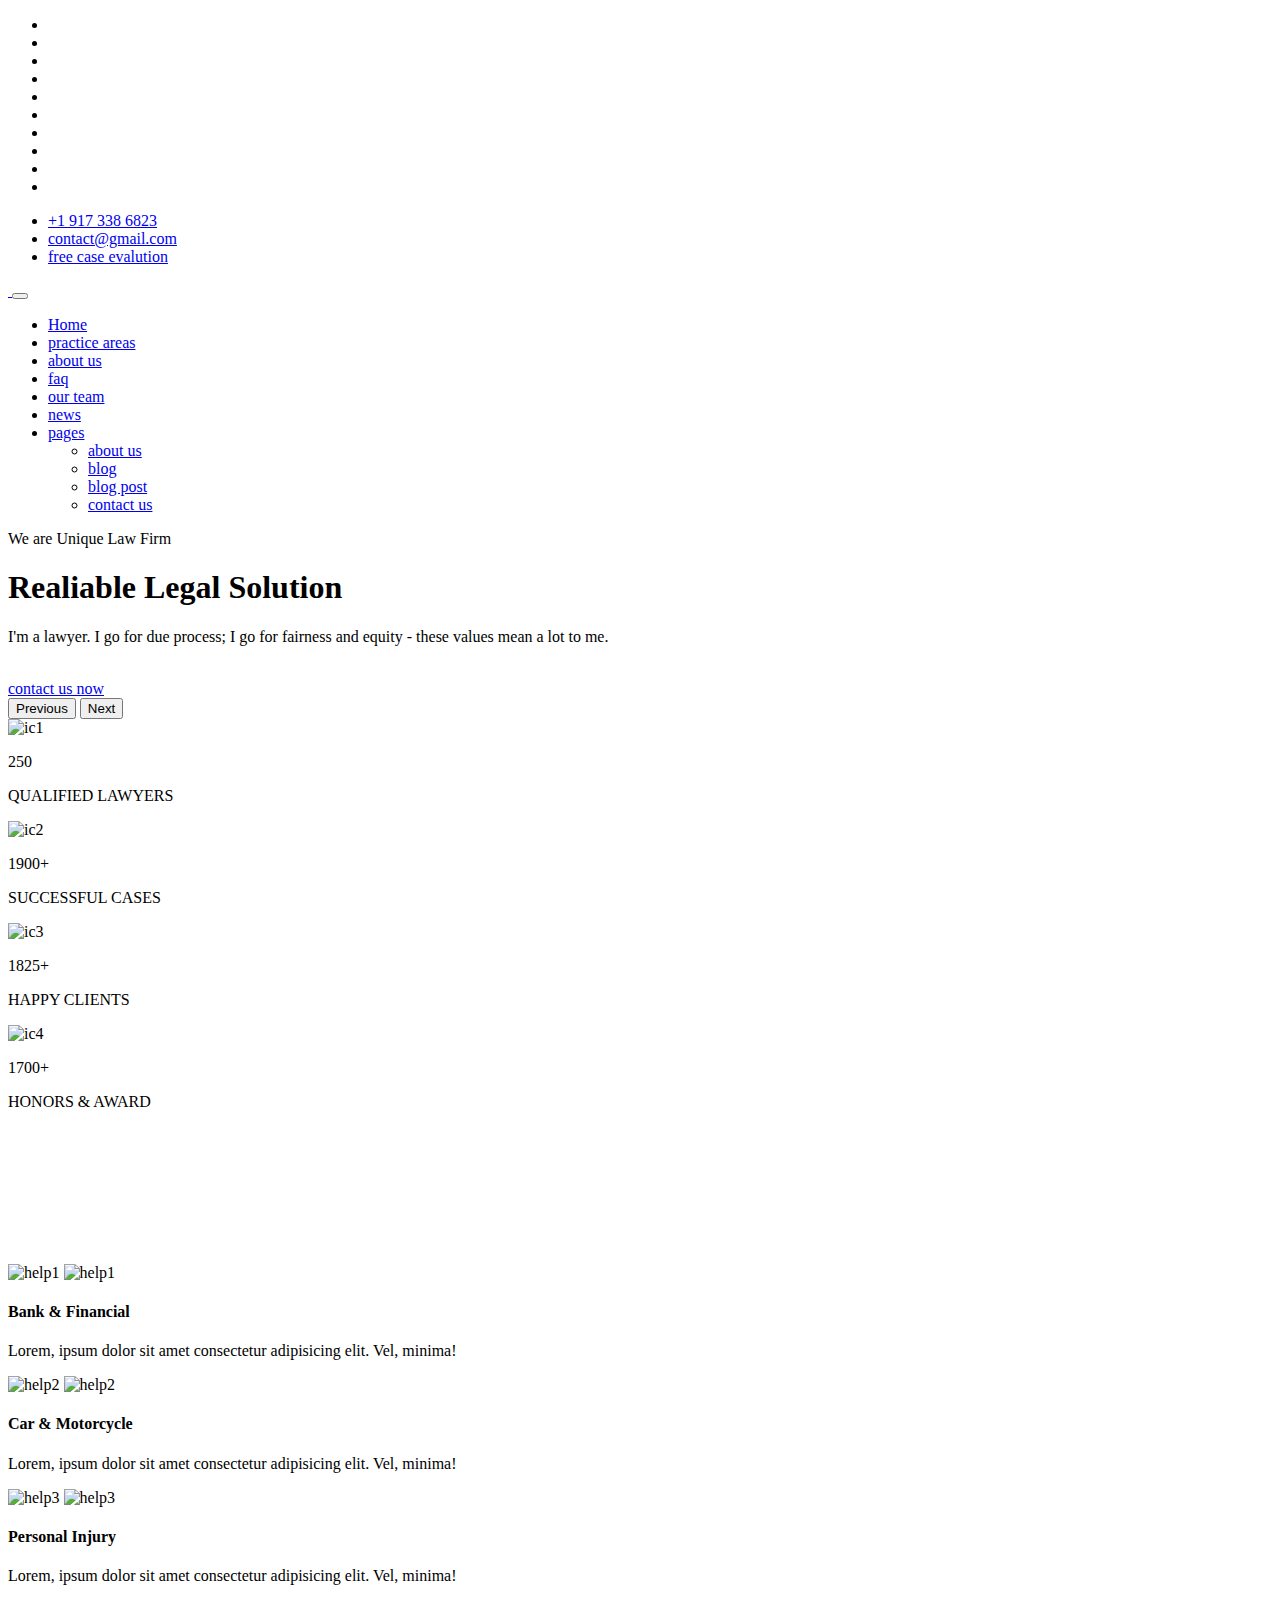
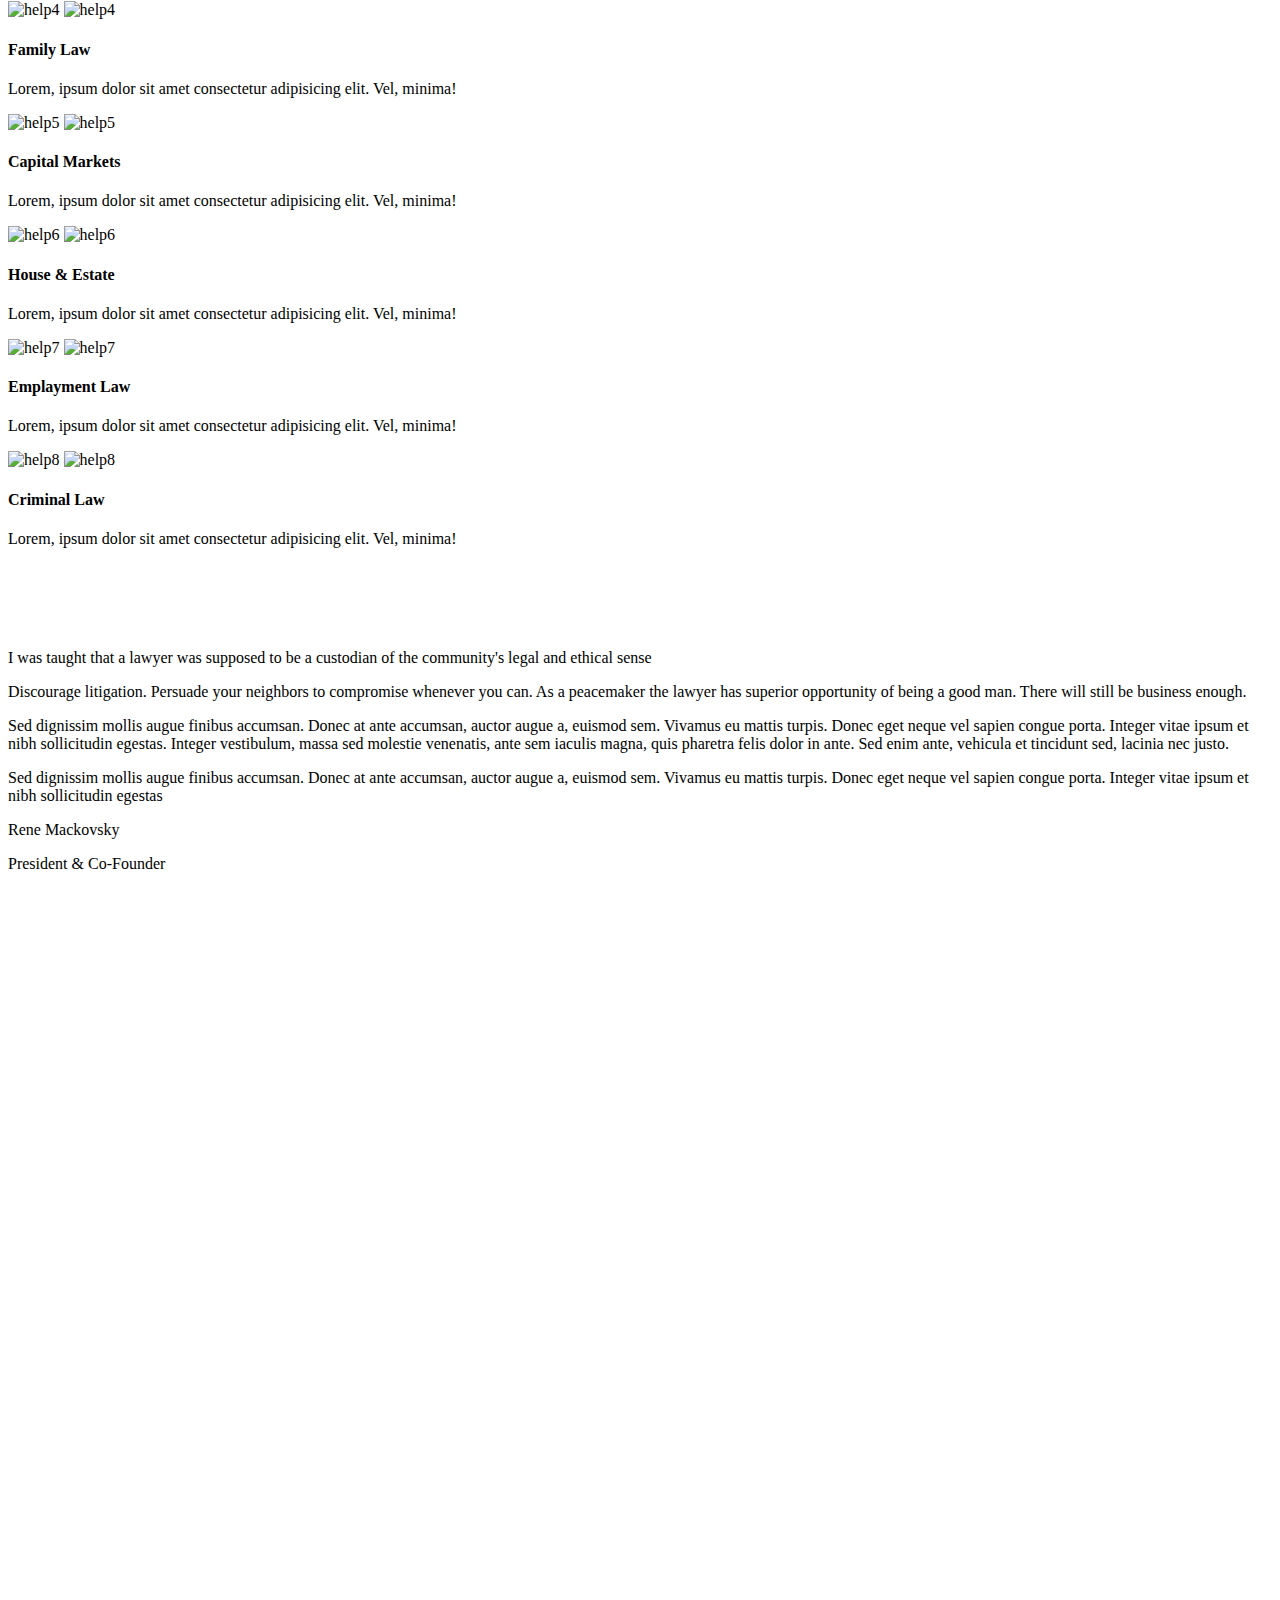
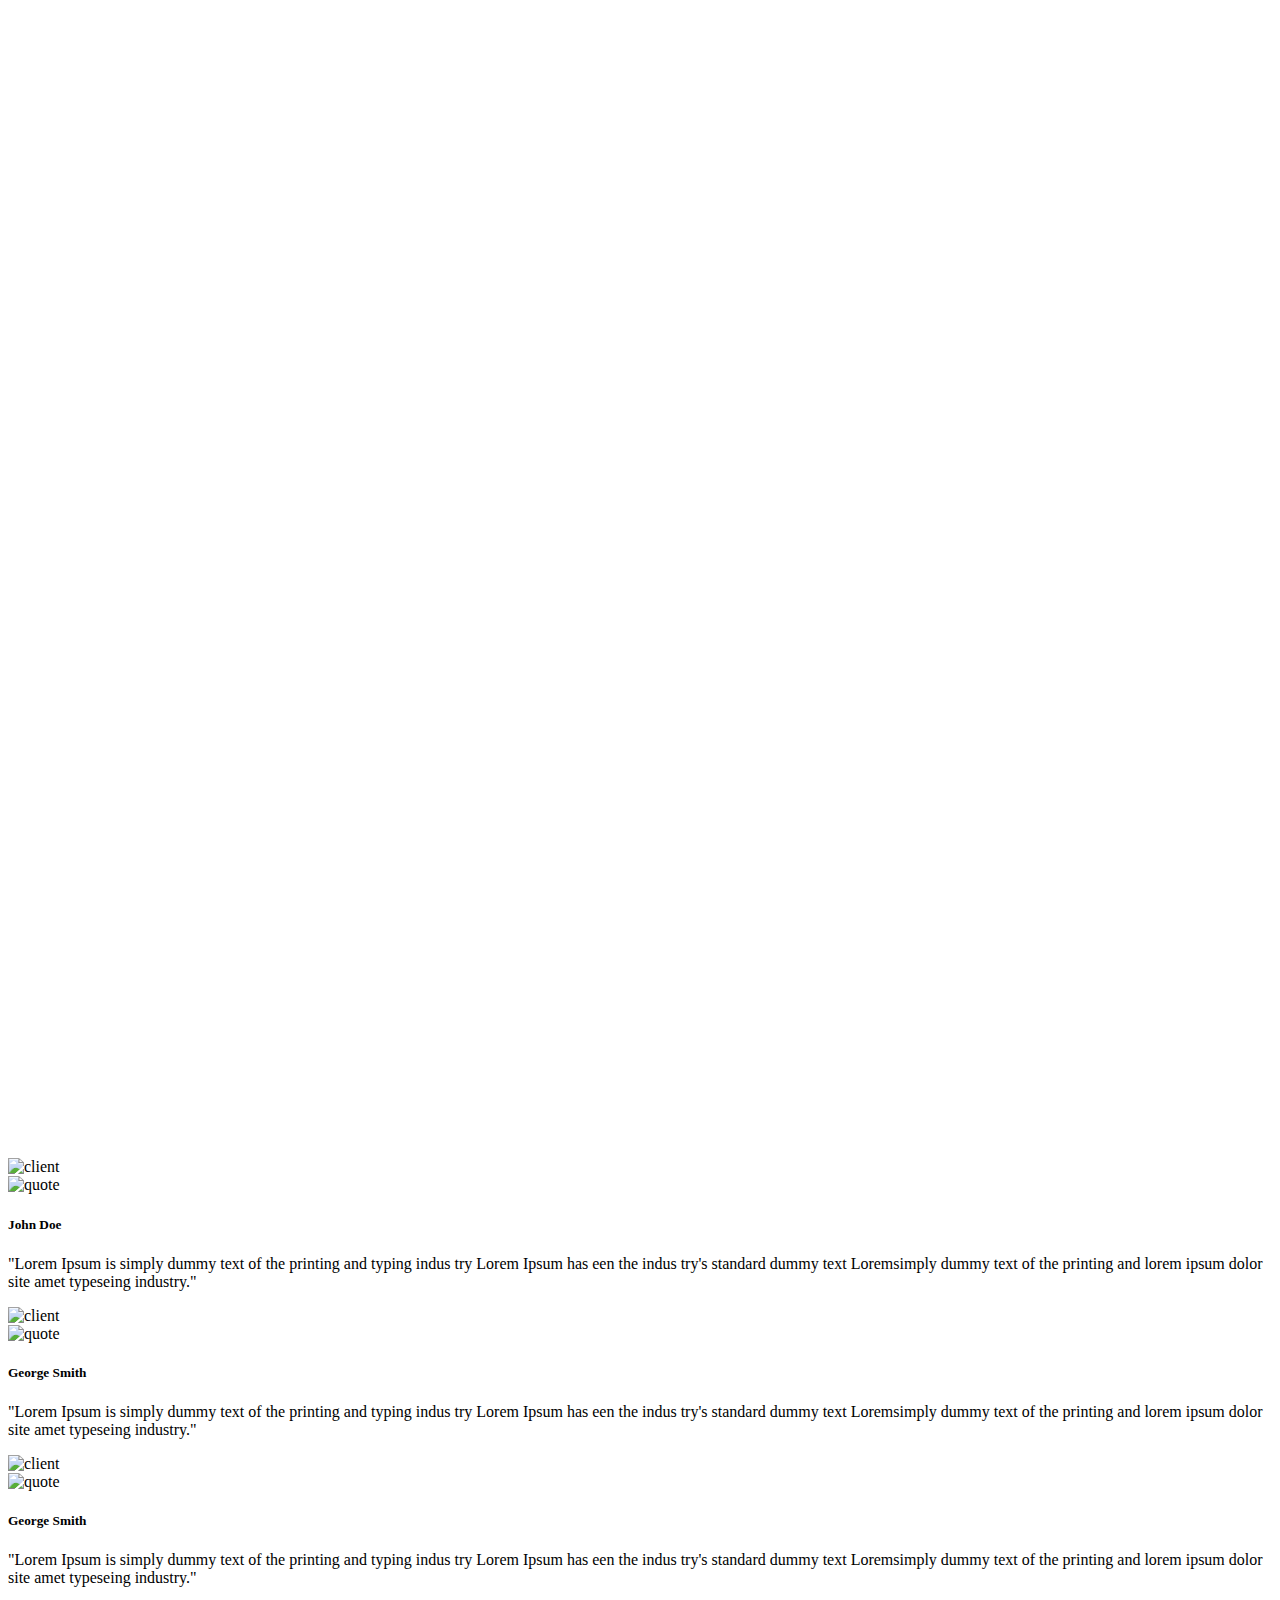
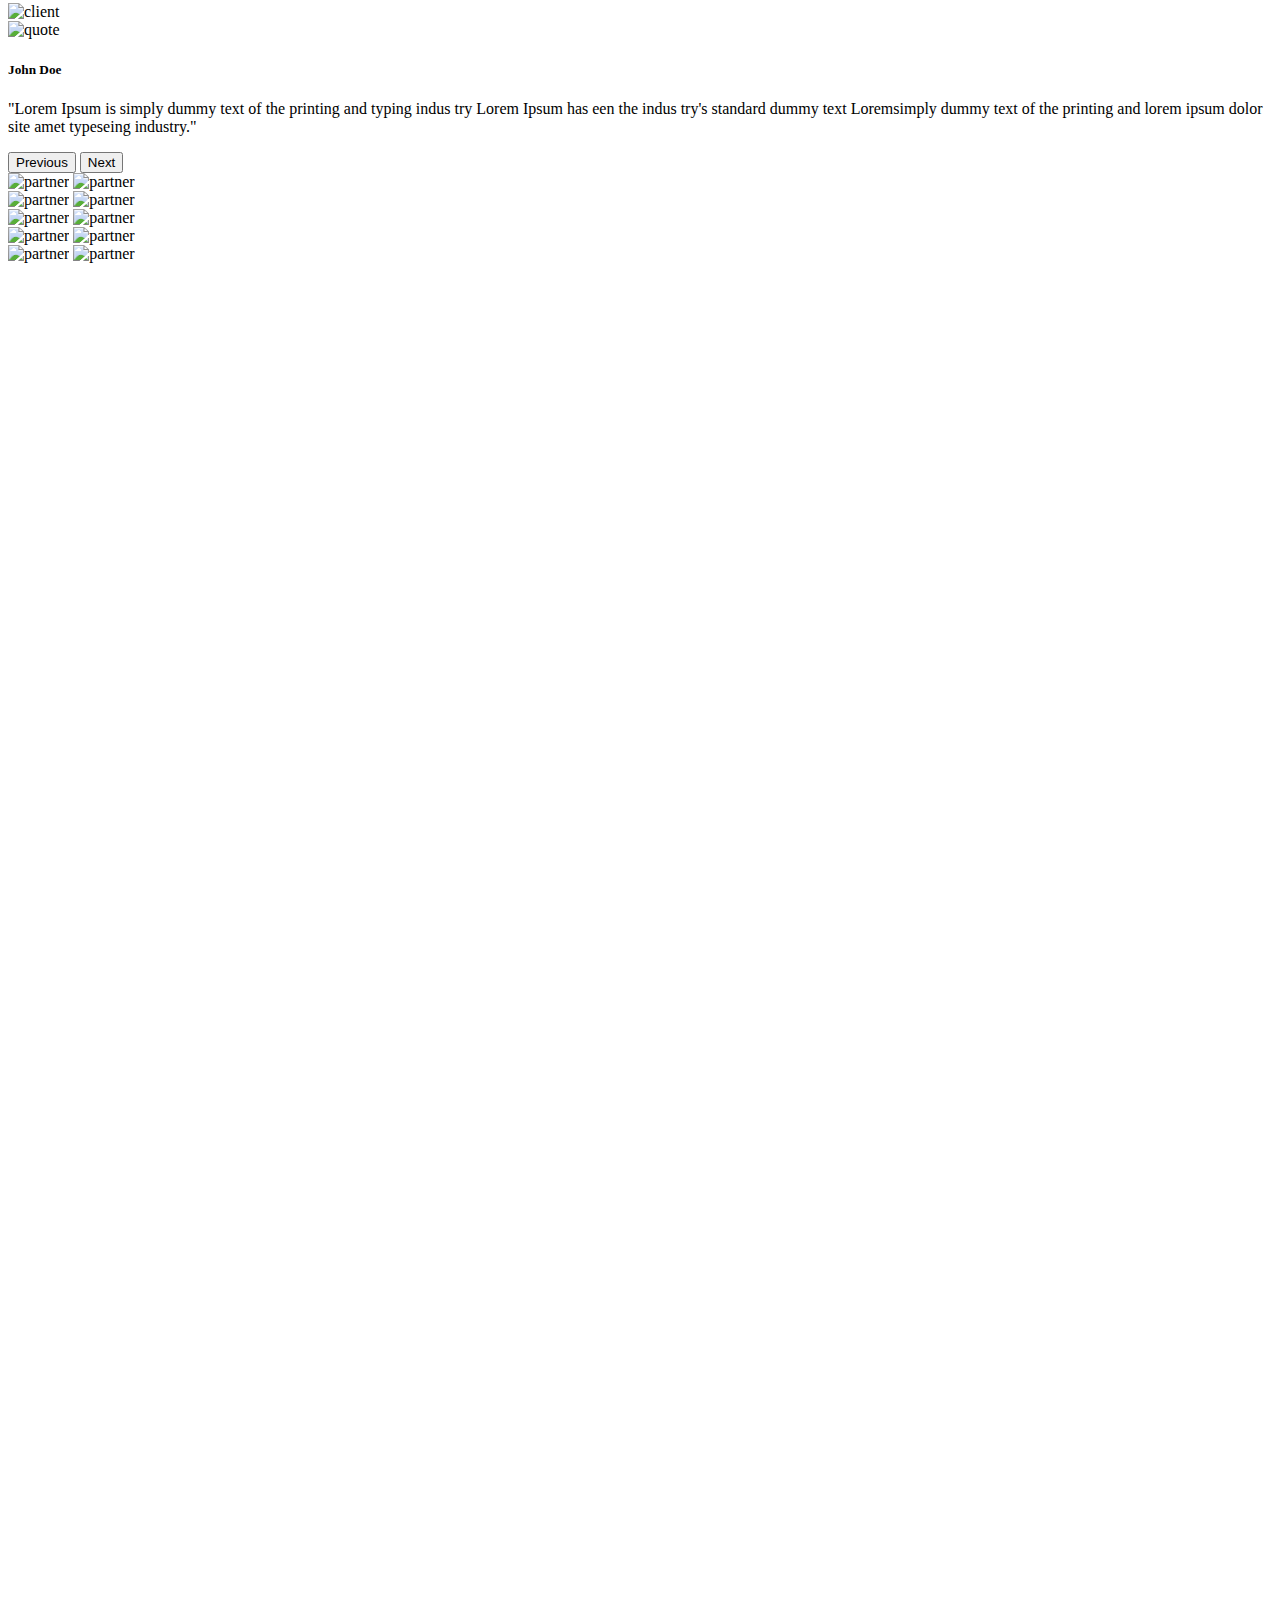
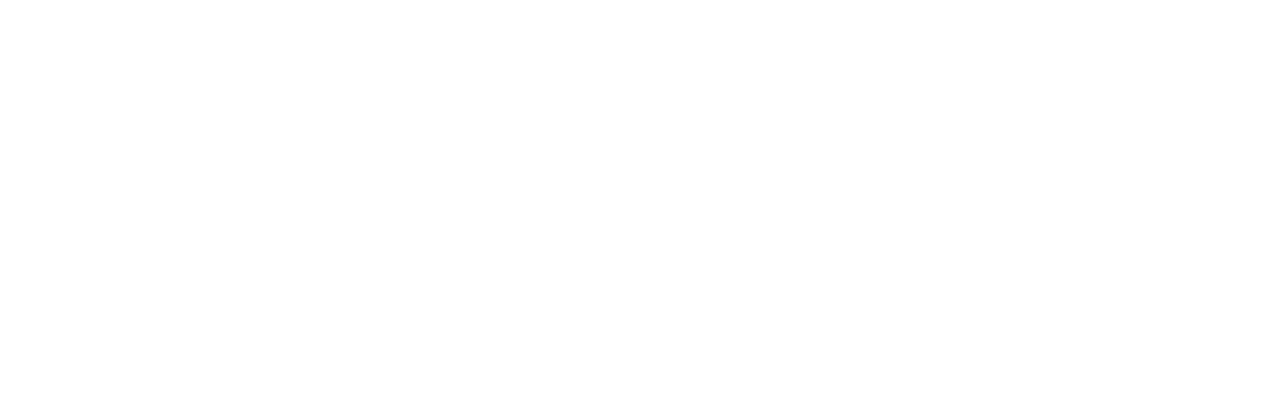
==== index.html @ 5c738e2b "Add files via upload" ====
<!DOCTYPE html>
<html lang="en">
  <head>
    <meta charset="UTF-8" />
    <meta http-equiv="X-UA-Compatible" content="IE=edge" />
    <meta name="viewport" content="width=device-width, initial-scale=1.0" />
    <title>Master Lawyer</title>
    <link rel="shortcut icon" href="./favicon.ico" type="image/x-icon" />
    <link rel="stylesheet" href="./css/master.css" />
  </head>
  <body>
    <!-- start header -->
    <div class="up" id="home">
      <div class="container">
        <div class="all">
          <div class="left">
            <div class="icon">
              <ul>
                <li>
                  <a href="#">
                    <i class="fa-brands fa-square-facebook"></i>
                  </a>
                </li>
                <li>
                  <a href="#">
                    <i class="fa-brands fa-square-twitter"></i>
                  </a>
                </li>
                <li>
                  <a href="#">
                    <i class="fa-brands fa-skype"></i>
                  </a>
                </li>
                <li>
                  <a href="#">
                    <i class="fa-brands fa-square-pinterest"></i>
                  </a>
                </li>
                <li>
                  <a href="#">
                    <i class="fa-brands fa-square-google-plus"></i>
                  </a>
                </li>
                <li>
                  <a href="#">
                    <i class="fa-brands fa-square-youtube"></i>
                  </a>
                </li>
                <li>
                  <a href="#">
                    <i class="fa-brands fa-square-behance"></i>
                  </a>
                </li>
                <li>
                  <a href="#">
                    <i class="fa-brands fa-square-dribbble"></i>
                  </a>
                </li>
                <li>
                  <a href="#">
                    <i class="fa-brands fa-square-vimeo"></i>
                  </a>
                </li>
                <li>
                  <a href="#">
                    <i class="fa-brands fa-linkedin"></i>
                  </a>
                </li>
              </ul>
            </div>
          </div>
          <div class="right">
            <ul>
              <li>
                <i class="fa-solid fa-square-phone"></i>
                <a href="#">+1 917 338 6823</a>
              </li>
              <li>
                <i class="fa-solid fa-envelope"></i>
                <a href="#">contact@gmail.com</a>
              </li>
              <li>
                <a href="./contact-us.html" class="btn">free case evalution</a>
              </li>
            </ul>
          </div>
        </div>
      </div>
    </div>
    <header>
      <nav class="navbar sticky-top navbar-expand-lg">
        <div class="container">
          <a class="navbar-brand" href="#">
            <img src="./img/logo.png" alt="" />
          </a>
          <button
            class="navbar-toggler"
            type="button"
            data-bs-toggle="collapse"
            data-bs-target="#navbarSupportedContent"
            aria-controls="navbarSupportedContent"
            aria-expanded="false"
            aria-label="Toggle navigation"
          >
            <span><i class="fa-solid fa-bars"></i></span>
          </button>
          <div class="collapse navbar-collapse" id="navbarSupportedContent">
            <ul class="navbar-nav mb-2 mb-lg-0">
              <li class="nav-item">
                <a class="nav-link" aria-current="page" href="#home">Home</a>
              </li>
              <li class="nav-item">
                <a class="nav-link" href="#practice">practice areas</a>
              </li>
              <li class="nav-item">
                <a class="nav-link" href="#about">about us</a>
              </li>
              <li class="nav-item">
                <a class="nav-link" href="#faq">faq</a>
              </li>
              <li class="nav-item">
                <a class="nav-link" href="#our-team">our team</a>
              </li>
              <li class="nav-item">
                <a class="nav-link" href="#news">news</a>
              </li>
              <li class="nav-item dropdown">
                <a
                  class="nav-link dropdown-toggle"
                  href="#"
                  role="button"
                  data-bs-toggle="dropdown"
                  aria-expanded="false"
                >
                  pages
                </a>
                <ul class="dropdown-menu">
                  <li>
                    <a class="dropdown-item" href="./about-us.html">about us</a>
                  </li>
                  <li><a class="dropdown-item" href="./blog.html">blog</a></li>
                  <li>
                    <a class="dropdown-item" href="./bolg-post.html"
                      >blog post</a
                    >
                  </li>
                  <li>
                    <a class="dropdown-item" href="./contact-us.html"
                      >contact us</a
                    >
                  </li>
                </ul>
              </li>
            </ul>
          </div>
        </div>
      </nav>
    </header>
    <!-- end header -->
    <main>
      <!-- start landing -->
      <section class="landing">
        <div
          id="carouselExampleInterval"
          class="carousel slide carousel-fade"
          data-bs-ride="carousel"
        >
          <div class="carousel-inner">
            <div
              class="carousel-item active img1"
              data-bs-interval="5000"
            ></div>
            <div class="carousel-item img2" data-bs-interval="5000"></div>
            <div class="container parent">
              <div class="text-content">
                <p>We are Unique Law Firm</p>
                <div class="animation">
                  <h1><span class="one">Realiable</span> Legal Solution</h1>
                </div>
                <p>
                  I'm a lawyer. I go for due process; I go for fairness and
                  equity - these values mean a lot to me.
                </p>
                <div class="img-cont">
                  <img src="./img/logo-slider.png" alt="" />
                </div>
                <a href="./contact-us.html" class="btn"
                  ><span>contact us now</span></a
                >
              </div>
            </div>
          </div>

          <button
            class="carousel-control-prev"
            type="button"
            data-bs-target="#carouselExampleInterval"
            data-bs-slide="prev"
          >
            <span class="prev">
              <i class="fa-solid fa-angles-left one"></i>
              <i class="fa-solid fa-angles-left tow"></i>
            </span>
            <span class="visually-hidden">Previous</span>
          </button>
          <button
            class="carousel-control-next"
            type="button"
            data-bs-target="#carouselExampleInterval"
            data-bs-slide="next"
          >
            <span class="next"
              ><i class="fa-solid fa-angles-right one"></i
              ><i class="fa-solid fa-angles-right tow"></i
            ></span>

            <span class="visually-hidden">Next</span>
          </button>
        </div>
      </section>
      <!-- end landing -->
      <!-- start law -->
      <section class="law">
        <div class="container-fluid">
          <div class="row wow fadeInUp" data-wow-duration="2s">
            <div class="col-xl-3 col-lg-3 col-md-6 col-sm-12">
              <div class="all">
                <div class="img-cont">
                  <img src="./img/ic1.png" alt="ic1" />
                </div>
                <div class="text-content">
                  <p>250</p>
                  <p>QUALIFIED LAWYERS</p>
                </div>
              </div>
            </div>
            <div class="col-xl-3 col-lg-3 col-md-6 col-sm-12">
              <div class="all">
                <div class="img-cont">
                  <img src="./img/ic2.png" alt="ic2" />
                </div>
                <div class="text-content">
                  <p>1900+</p>
                  <p>SUCCESSFUL CASES</p>
                </div>
              </div>
            </div>
            <div class="col-xl-3 col-lg-3 col-md-6 col-sm-12">
              <div class="all">
                <div class="img-cont">
                  <img src="./img/ic3.png" alt="ic3" />
                </div>
                <div class="text-content">
                  <p>1825+</p>
                  <p>HAPPY CLIENTS</p>
                </div>
              </div>
            </div>
            <div class="col-xl-3 col-lg-3 col-md-6 col-sm-12">
              <div class="all last">
                <div class="img-cont">
                  <img src="./img/ic4.png" alt="ic4" />
                </div>
                <div class="text-content">
                  <p>1700+</p>
                  <p>HONORS & AWARD</p>
                </div>
              </div>
            </div>
          </div>
        </div>
      </section>
      <!-- end law -->
      <!-- start practice -->
      <section class="practice" id="practice">
        <div class="container">
          <div class="text-cont wow fadeInUp" data-wow-duration="2s">
            <p class="p1 pp">PRACTICE AREAS</p>
            <h2 class="h-2">How We Can Help You</h2>
            <p>
              Lorem Ipsum is simply dummy text of the printinLorem Ipsum is
              simply mmy text of the printing and typeseing industry Lorem Ipsum
              has been the industrys standard dummy text ever since the when an
              g and typeseing indu Lorem Ipsumf the printing and. Typeseing
              industry Lorem Ipsum has been the industrys standard. Dummy text
              ever since the when when an stry Lorem Ipsum.
            </p>
          </div>
          <div class="row g-4">
            <div class="col-xl-3 col-lg-4 col-md-6 col-sm-12">
              <div class="card">
                <div class="cards">
                  <div class="img-cont">
                    <img src="./img/help1.png" alt="help1" />
                    <img src="./img/help1_hover.png" alt="help1" />
                  </div>
                  <div class="text-content">
                    <h4>Bank & Financial</h4>
                    <p>
                      Lorem, ipsum dolor sit amet consectetur adipisicing elit.
                      Vel, minima!
                    </p>
                  </div>
                </div>
              </div>
            </div>
            <div class="col-xl-3 col-lg-4 col-md-6 col-sm-12">
              <div class="card">
                <div class="img-cont">
                  <img src="./img/help2.png" alt="help2" />
                  <img src="./img/help2_hover.png" alt="help2" />
                </div>
                <div class="text-content">
                  <h4>Car & Motorcycle</h4>
                  <p>
                    Lorem, ipsum dolor sit amet consectetur adipisicing elit.
                    Vel, minima!
                  </p>
                </div>
              </div>
            </div>
            <div class="col-xl-3 col-lg-4 col-md-6 col-sm-12">
              <div class="card">
                <div class="img-cont">
                  <img src="./img/help3.png" alt="help3" />
                  <img src="./img/help3_hover.png" alt="help3" />
                </div>
                <div class="text-content">
                  <h4>Personal Injury</h4>
                  <p>
                    Lorem, ipsum dolor sit amet consectetur adipisicing elit.
                    Vel, minima!
                  </p>
                </div>
              </div>
            </div>
            <div class="col-xl-3 col-lg-4 col-md-6 col-sm-12">
              <div class="card">
                <div class="img-cont">
                  <img src="./img/help4.png" alt="help4" />
                  <img src="./img/help4_hover.png" alt="help4" />
                </div>
                <div class="text-content">
                  <h4>Family Law</h4>
                  <p>
                    Lorem, ipsum dolor sit amet consectetur adipisicing elit.
                    Vel, minima!
                  </p>
                </div>
              </div>
            </div>
            <div class="col-xl-3 col-lg-4 col-md-6 col-sm-12">
              <div class="card">
                <div class="img-cont">
                  <img src="./img/help5.png" alt="help5" />
                  <img src="./img/help5_hover.png" alt="help5" />
                </div>
                <div class="text-content">
                  <h4>Capital Markets</h4>
                  <p>
                    Lorem, ipsum dolor sit amet consectetur adipisicing elit.
                    Vel, minima!
                  </p>
                </div>
              </div>
            </div>
            <div class="col-xl-3 col-lg-4 col-md-6 col-sm-12">
              <div class="card">
                <div class="img-cont">
                  <img src="./img/help6.png" alt="help6" />
                  <img src="./img/help6_hover.png" alt="help6" />
                </div>
                <div class="text-content">
                  <h4>House & Estate</h4>
                  <p>
                    Lorem, ipsum dolor sit amet consectetur adipisicing elit.
                    Vel, minima!
                  </p>
                </div>
              </div>
            </div>
            <div class="col-xl-3 col-lg-4 col-md-6 col-sm-12">
              <div class="card">
                <div class="img-cont">
                  <img src="./img/help7.png" alt="help7" />
                  <img src="./img/help7_hover.png" alt="help7" />
                </div>
                <div class="text-content">
                  <h4>Emplayment Law</h4>
                  <p>
                    Lorem, ipsum dolor sit amet consectetur adipisicing elit.
                    Vel, minima!
                  </p>
                </div>
              </div>
            </div>
            <div class="col-xl-3 col-lg-4 col-md-6 col-sm-12">
              <div class="card">
                <div class="img-cont">
                  <img src="./img/help8.png" alt="help8" />
                  <img src="./img/help8_hover.png" alt="help8" />
                </div>
                <div class="text-content">
                  <h4>Criminal Law</h4>
                  <p>
                    Lorem, ipsum dolor sit amet consectetur adipisicing elit.
                    Vel, minima!
                  </p>
                </div>
              </div>
            </div>
          </div>
        </div>
      </section>
      <!-- end practice -->
      <!-- start about -->
      <section class="about" id="about">
        <div class="container">
          <div class="text-cont wow fadeInUp" data-wow-duration="2s">
            <p class="p1">WE ARE UNIQUE</p>
            <h2 class="h-2">Why Choose Us ?</h2>
          </div>
          <div class="row">
            <div class="col-lg-6 col-md-12 col-sm-12">
              <div class="text-content">
                <p>
                  I was taught that a lawyer was supposed to be a custodian of
                  the community's legal and ethical sense
                </p>
                <p>
                  Discourage litigation. Persuade your neighbors to compromise
                  whenever you can. As a peacemaker the lawyer has superior
                  opportunity of being a good man. There will still be business
                  enough.
                </p>
                <p>
                  Sed dignissim mollis augue finibus accumsan. Donec at ante
                  accumsan, auctor augue a, euismod sem. Vivamus eu mattis
                  turpis. Donec eget neque vel sapien congue porta. Integer
                  vitae ipsum et nibh sollicitudin egestas. Integer vestibulum,
                  massa sed molestie venenatis, ante sem iaculis magna, quis
                  pharetra felis dolor in ante. Sed enim ante, vehicula et
                  tincidunt sed, lacinia nec justo.
                </p>
                <p>
                  Sed dignissim mollis augue finibus accumsan. Donec at ante
                  accumsan, auctor augue a, euismod sem. Vivamus eu mattis
                  turpis. Donec eget neque vel sapien congue porta. Integer
                  vitae ipsum et nibh sollicitudin egestas
                </p>
              </div>
              <div class="img-content">
                <div class="text-img">
                  <p>Rene Mackovsky</p>
                  <p>President & Co-Founder</p>
                </div>
              </div>
            </div>
            <div class="col-lg-6 col-md-12 col-sm-12 flexToEnd">
              <div class="img-cont wow slideInRight"  data-wow-duration="2s">
                <img src="./img/man1.png" alt="man" />
              </div>
            </div>
          </div>
        </div>
      </section>
      <!-- end about -->
      <!-- start faq -->
      <section class="faq" id="faq">
        <div class="container">
          <div class="text-cont wow fadeInUp"  data-wow-duration="2s">
            <p class="p1">some helpful</p>
            <h2 class="h-2 sec">Frequently asked questions</h2>
          </div>
          <div class="row">
            <div class="col-lg-6 col-md-12 wow slideInLeft"  data-wow-duration="2s" data-wow-offset="10">
              <div class="text"><p>Browse Help Topics</p></div>
              <div class="row">
                <div class="col-sm-6 col-12">
                  <a href="#"> Family Law </a>
                </div>
                <div class="col-sm-6 col-12">
                  <a href="#"> Criminal Law </a>
                </div>
              </div>
              <div class="row">
                <div class="col-sm-6 col-12">
                  <a href="#"> Banking Law </a>
                </div>
                <div class="col-sm-6 col-12">
                  <a href="#"> Capital Markets </a>
                </div>
              </div>
              <div class="row">
                <div class="col-sm-6 col-12">
                  <a href="#"> Personal Injury </a>
                </div>
                <div class="col-sm-6 col-12">
                  <a href="#"> Employment Law </a>
                </div>
              </div>
            </div>
            <div class="col-lg-6 col-md-12 wow slideInRight" data-wow-duration="2s"
            data-wow-offset="10">
              <div class="accordion accordion-flush" id="accordionFlushExample">
                <div class="accordion-item">
                  <h2 class="accordion-header" id="flush-headingOne">
                    <button
                      class="accordion-button collapsed"
                      type="button"
                      data-bs-toggle="collapse"
                      data-bs-target="#flush-collapseOne"
                      aria-expanded="false"
                      aria-controls="flush-collapseOne"
                    >
                      What services are available for family law?
                    </button>
                  </h2>
                  <div
                    id="flush-collapseOne"
                    class="accordion-collapse collapse show"
                    aria-labelledby="flush-headingOne"
                    data-bs-parent="#accordionFlushExample"
                  >
                    <div class="accordion-body">
                      Lorem Ipsum is simply dummy text of the printorem Ipsum is
                      simply my text of the printing and typing industry Lorem
                      Ipsum has been the industrys standard dummy text ever
                      since thewhen an g and ing induemsumf the printing and
                      ypeseing ndustry Lorem Ipsum has been the industrysLorem
                      Ipsum is simply dummy text of the printorem Ipsum is
                      simplymy text of the printing and typing. Industry Lorem
                      Ipsum has been the industrys standard dummy text ever
                      since thewhen an g and ing induem Ipsumf the printing and
                      ypeseing ndustry Lorem
                    </div>
                  </div>
                </div>
                <div class="accordion-item">
                  <h2 class="accordion-header" id="flush-headingTwo">
                    <button
                      class="accordion-button collapsed"
                      type="button"
                      data-bs-toggle="collapse"
                      data-bs-target="#flush-collapseTwo"
                      aria-expanded="false"
                      aria-controls="flush-collapseTwo"
                    >
                      How can your startup hire a quality lawyer?
                    </button>
                  </h2>
                  <div
                    id="flush-collapseTwo"
                    class="accordion-collapse collapse"
                    aria-labelledby="flush-headingTwo"
                    data-bs-parent="#accordionFlushExample"
                  >
                    <div class="accordion-body">
                      Lorem Ipsum is simply dummy text of the printorem Ipsum is
                      simply my text of the printing and typing industry Lorem
                      Ipsum has been the industrys standard dummy text ever
                      since thewhen an g and ing induemsumf the printing and
                      ypeseing ndustry Lorem Ipsum has been the industrysLorem
                      Ipsum is simply dummy text of the printorem Ipsum is
                      simplymy text of the printing and typing. Industry Lorem
                      Ipsum has been the industrys standard dummy text ever
                      since thewhen an g and ing induem Ipsumf the printing and
                      ypeseing ndustry Lorem
                    </div>
                  </div>
                </div>
                <div class="accordion-item">
                  <h2 class="accordion-header" id="flush-headingThree">
                    <button
                      class="accordion-button collapsed"
                      type="button"
                      data-bs-toggle="collapse"
                      data-bs-target="#flush-collapseThree"
                      aria-expanded="false"
                      aria-controls="flush-collapseThree"
                    >
                      Lorem Ipsum is simply dummy text of the printing industry
                      ?
                    </button>
                  </h2>
                  <div
                    id="flush-collapseThree"
                    class="accordion-collapse collapse"
                    aria-labelledby="flush-headingThree"
                    data-bs-parent="#accordionFlushExample"
                  >
                    <div class="accordion-body">
                      Lorem Ipsum is simply dummy text of the printorem Ipsum is
                      simply my text of the printing and typing industry Lorem
                      Ipsum has been the industrys standard dummy text ever
                      since thewhen an g and ing induemsumf the printing and
                      ypeseing ndustry Lorem Ipsum has been the industrysLorem
                      Ipsum is simply dummy text of the printorem Ipsum is
                      simplymy text of the printing and typing. Industry Lorem
                      Ipsum has been the industrys standard dummy text ever
                      since thewhen an g and ing induem Ipsumf the printing and
                      ypeseing ndustry Lorem.
                    </div>
                  </div>
                </div>
                <div class="accordion-item">
                  <h2 class="accordion-header" id="flush-headingFour">
                    <button
                      class="accordion-button collapsed"
                      type="button"
                      data-bs-toggle="collapse"
                      data-bs-target="#flush-collapseFour"
                      aria-expanded="false"
                      aria-controls="flush-collapseFour"
                    >
                      Lpsum has been the industry's standard ?
                    </button>
                  </h2>
                  <div
                    id="flush-collapseFour"
                    class="accordion-collapse collapse"
                    aria-labelledby="flush-headingFour"
                    data-bs-parent="#accordionFlushExample"
                  >
                    <div class="accordion-body">
                      Lorem Ipsum is simply dummy text of the printorem Ipsum is
                      simply my text of the printing and typing industry Lorem
                      Ipsum has been the industrys standard dummy text ever
                      since thewhen an g and ing induemsumf the printing and
                      ypeseing ndustry Lorem Ipsum has been the industrysLorem
                      Ipsum is simply dummy text of the printorem Ipsum is
                      simplymy text of the printing and typing. Industry Lorem
                      Ipsum has been the industrys standard dummy text ever
                      since thewhen an g and ing induem Ipsumf the printing and
                      ypeseing ndustry Lorem
                    </div>
                  </div>
                </div>
                <div class="accordion-item">
                  <h2 class="accordion-header" id="flush-headingFive">
                    <button
                      class="accordion-button collapsed"
                      type="button"
                      data-bs-toggle="collapse"
                      data-bs-target="#flush-collapseFive"
                      aria-expanded="false"
                      aria-controls="flush-collapseFive"
                    >
                      Has survived not only five centuries, but also the leap
                      into ?
                    </button>
                  </h2>
                  <div
                    id="flush-collapseFive"
                    class="accordion-collapse collapse"
                    aria-labelledby="flush-headingFive"
                    data-bs-parent="#accordionFlushExample"
                  >
                    <div class="accordion-body">
                      Lorem Ipsum is simply dummy text of the printorem Ipsum is
                      simply my text of the printing and typing industry Lorem
                      Ipsum has been the industrys standard dummy text ever
                      since thewhen an g and ing induemsumf the printing and
                      ypeseing ndustry Lorem Ipsum has been the industrysLorem
                      Ipsum is simply dummy text of the printorem Ipsum is
                      simplymy text of the printing and typing. Industry Lorem
                      Ipsum has been the industrys standard dummy text ever
                      since thewhen an g and ing induem Ipsumf the printing and
                      ypeseing ndustry Lorem
                    </div>
                  </div>
                </div>
                <div class="accordion-item">
                  <h2 class="accordion-header" id="flush-headingSix">
                    <button
                      class="accordion-button collapsed"
                      type="button"
                      data-bs-toggle="collapse"
                      data-bs-target="#flush-collapseSix"
                      aria-expanded="false"
                      aria-controls="flush-collapseSix"
                    >
                      How can your startup hire a quality lawyer?
                    </button>
                  </h2>
                  <div
                    id="flush-collapseSix"
                    class="accordion-collapse collapse"
                    aria-labelledby="flush-headingSix"
                    data-bs-parent="#accordionFlushExample"
                  >
                    <div class="accordion-body">
                      Lorem Ipsum is simply dummy text of the printorem Ipsum is
                      simply my text of the printing and typing industry Lorem
                      Ipsum has been the industrys standard dummy text ever
                      since thewhen an g and ing induemsumf the printing and
                      ypeseing ndustry Lorem Ipsum has been the industrysLorem
                      Ipsum is simply dummy text of the printorem Ipsum is
                      simplymy text of the printing and typing. Industry Lorem
                      Ipsum has been the industrys standard dummy text ever
                      since thewhen an g and ing induem Ipsumf the printing and
                      ypeseing ndustry Lorem
                    </div>
                  </div>
                </div>
              </div>
            </div>
          </div>
        </div>
      </section>
      <!-- end faq -->
      <!-- start team -->
      <section class="team" id="our-team">
        <div class="container">
          <div class="text-cont wow fadeInUp"  data-wow-duration="2s">
            <p class="p1">OUR TEAM</p>
            <h2 class="h-2">Meet Our Attorneys</h2>
            <p>
              Lorem Ipsum is simply dummy text of the printinLorem Ipsum is
              simply mmy text of the printing and typeseing industry Lorem Ipsum
              has been the industrys standard dummy text ever since the when an
              g and typeseing indu Lorem Ipsumf the printing and. Typeseing
              industry Lorem Ipsum has been the industrys standard non troppo si
              sarono al brave duo numeros canto suspendis.
            </p>
          </div>
          <div class="row">
            <div class="col-md-4 col-sm12 wow slideInLeft" data-wow-duration="2s">
              <div class="img-cont">
                <img src="./img/team1.png" alt="team" />
                <div class="text-content first">
                  <h3>Sara Bernshtein</h3>
                  <p class="p1">Bank & Financial Lawyer</p>
                  <p>
                    Lorem ipsum dolor sitori dolo mom tur adipiscing elit Aenean
                    me la more duo vel suscipit magna la grande sectum a moro
                    decoracio rava lapreve trieste
                  </p>
                  <div class="icon-cont">
                    <ul>
                      <li>
                        <a href="#"><i class="fa-brands fa-facebook-f"></i></a>
                      </li>
                      <li>
                        <a href="#"><i class="fa-brands fa-twitter"></i></a>
                      </li>
                      <li>
                        <a href="#"
                          ><i class="fa-brands fa-google-plus-g"></i
                        ></a>
                      </li>
                    </ul>
                  </div>
                </div>
              </div>
            </div>
            <div class="col-md-4 col-sm12 wow slideInUp" data-wow-duration="2s">
              <div class="img-cont">
                <img src="./img/team2.png" alt="team" />
                <div class="text-content middle">
                  <h3>George Smith</h3>
                  <p class="p1">Family Lawyer</p>
                  <p>
                    Lorem ipsum dolor sitori dolo mom tur adipiscing elit Aenean
                    me la more duo vel suscipit magna la grande sectum a moro
                    decoracio rava lapreve trieste
                  </p>
                  <div class="icon-cont">
                    <ul>
                      <li>
                        <a href="#"><i class="fa-brands fa-facebook-f"></i></a>
                      </li>
                      <li>
                        <a href="#"><i class="fa-brands fa-twitter"></i></a>
                      </li>
                      <li>
                        <a href="#"
                          ><i class="fa-brands fa-google-plus-g"></i
                        ></a>
                      </li>
                    </ul>
                  </div>
                </div>
              </div>
            </div>
            <div class="col-md-4 col-sm12 wow slideInRight"  data-wow-duration="2s">
              <div class="img-cont">
                <img src="./img/team3.png" alt="team" />
                <div class="text-content last">
                  <h3>Amanda Doe</h3>
                  <p class="p1">Emplayment Lawyer</p>
                  <p>
                    Lorem ipsum dolor sitori dolo mom tur adipiscing elit Aenean
                    me la more duo vel suscipit magna la grande sectum a moro
                    decoracio rava lapreve trieste
                  </p>
                  <div class="icon-cont">
                    <ul>
                      <li>
                        <a href="#"><i class="fa-brands fa-facebook-f"></i></a>
                      </li>
                      <li>
                        <a href="#"><i class="fa-brands fa-twitter"></i></a>
                      </li>
                      <li>
                        <a href="#"
                          ><i class="fa-brands fa-google-plus-g"></i
                        ></a>
                      </li>
                    </ul>
                  </div>
                </div>
              </div>
            </div>
          </div>
        </div>
      </section>
      <!-- end team -->
      <!-- start team2 -->
      <section class="team2">
        <div class="container">
          <div class="text-cont wow fadeInUp"  data-wow-duration="2s">
            <p class="p1">Testimonials</p>
            <h2 class="h-2">500 Happy Clients</h2>
          </div>
          <div
            id="carouselExampleControls"
            class="carousel slide"
            data-bs-ride="carousel"
          >
            <div class="carousel-inner">
              <div class="carousel-item active">
                <div class="cards-wrapper">
                  <div class="card">
                    <div class="all-img">
                      <div class="img-cont">
                        <img
                          src="./img/client02.png"
                          class="card-img-top"
                          alt="client"
                        />
                      </div>
                      <div class="img">
                        <img src="./img/quote.png" alt="quote" />
                      </div>
                    </div>
                    <div class="card-body">
                      <h5 class="card-title">John Doe</h5>
                      <p class="card-text">
                        "Lorem Ipsum is simply dummy text of the printing and
                        typing indus try Lorem Ipsum has een the indus try's
                        standard dummy text Loremsimply dummy text of the
                        printing and lorem ipsum dolor site amet typeseing
                        industry."
                      </p>
                    </div>
                  </div>
                  <div class="card">
                    <div class="all-img">
                      <div class="img-cont">
                        <img
                          src="./img/client01.png"
                          class="card-img-top"
                          alt="client"
                        />
                      </div>
                      <div class="img">
                        <img src="./img/quote.png" alt="quote" />
                      </div>
                    </div>

                    <div class="card-body">
                      <h5 class="card-title">George Smith</h5>
                      <p class="card-text">
                        "Lorem Ipsum is simply dummy text of the printing and
                        typing indus try Lorem Ipsum has een the indus try's
                        standard dummy text Loremsimply dummy text of the
                        printing and lorem ipsum dolor site amet typeseing
                        industry."
                      </p>
                    </div>
                  </div>
                </div>
              </div>
              <div class="carousel-item">
                <div class="cards-wrapper">
                  <div class="card">
                    <div class="all-img">
                      <div class="img-cont">
                        <img
                          src="./img/client01.png"
                          class="card-img-top"
                          alt="client"
                        />
                      </div>
                      <div class="img">
                        <img src="./img/quote.png" alt="quote" />
                      </div>
                    </div>

                    <div class="card-body">
                      <h5 class="card-title">George Smith</h5>
                      <p class="card-text">
                        "Lorem Ipsum is simply dummy text of the printing and
                        typing indus try Lorem Ipsum has een the indus try's
                        standard dummy text Loremsimply dummy text of the
                        printing and lorem ipsum dolor site amet typeseing
                        industry."
                      </p>
                    </div>
                  </div>
                  <div class="card">
                    <div class="all-img">
                      <div class="img-cont">
                        <img
                          src="./img/client02.png"
                          class="card-img-top"
                          alt="client"
                        />
                      </div>
                      <div class="img">
                        <img src="./img/quote.png" alt="quote" />
                      </div>
                    </div>

                    <div class="card-body">
                      <h5 class="card-title">John Doe</h5>
                      <p class="card-text">
                        "Lorem Ipsum is simply dummy text of the printing and
                        typing indus try Lorem Ipsum has een the indus try's
                        standard dummy text Loremsimply dummy text of the
                        printing and lorem ipsum dolor site amet typeseing
                        industry."
                      </p>
                    </div>
                  </div>
                </div>
              </div>
            </div>
            <button
              class="carousel-control-prev"
              type="button"
              data-bs-target="#carouselExampleControls"
              data-bs-slide="prev"
            >
              <span class="prev">
                <i class="fa-solid fa-chevron-left one"></i>
                <i class="fa-solid fa-chevron-left tow"></i>
              </span>
              <span class="visually-hidden">Previous</span>
            </button>
            <button
              class="carousel-control-next"
              type="button"
              data-bs-target="#carouselExampleControls"
              data-bs-slide="next"
            >
              <span class="next">
                <i class="fa-solid fa-chevron-right one"></i>
                <i class="fa-solid fa-chevron-right tow"></i>
              </span>
              <span class="visually-hidden">Next</span>
            </button>
          </div>
          <div class="row">
            <div class="col-lg-2 col-md-4 col-sm-6 col-12">
              <div class="img-content">
                <img src="./img/partner1.png" alt="partner" />
                <img src="./img/partner1_hover.png" alt="partner" />
              </div>
            </div>
            <div class="col-lg-2 col-md-4 col-sm-6 col-12">
              <div class="img-content">
                <img src="./img/partner2.png" alt="partner" />
                <img src="./img/partner2_hover.png" alt="partner" />
              </div>
            </div>
            <div class="col-lg-2 col-md-4 col-sm-6 col-12">
              <div class="img-content">
                <img src="./img/partner3.png" alt="partner" />
                <img src="./img/partner3_hover.png" alt="partner" />
              </div>
            </div>
            <div class="col-lg-2 col-md-4 col-sm-6 col-12">
              <div class="img-content">
                <img src="./img/partner4.png" alt="partner" />
                <img src="./img/partner4_hover.png" alt="partner" />
              </div>
            </div>
            <div class="col-lg-2 col-md-4 col-sm-6 col-6">
              <div class="img-content">
                <img src="./img/partner5.png" alt="partner" />
                <img src="./img/partner5_hover.png" alt="partner" />
              </div>
            </div>
          </div>
        </div>
      </section>
      <!-- end team2 -->
      <!-- start news -->
      <section class="news" id="news">
        <div class="container">
          <div class="text-cont wow fadeInUp"  data-wow-duration="2s">
            <p class="p1">updates from us</p>
            <h2 class="h-2">Latest From News</h2>
          </div>
          <div class="row">
            <div class="col-md-6 col-sm-12 wow slideInLeft" data-wow-duration="2s">
              <div class="card">
                <div class="img-cont">
                  <img src="./img/news01.jpg" alt="news" />
                  <div class="text">
                    <span>
                      <p>09</p>
                      <p>MAY</p>
                    </span>
                  </div>
                </div>
                <div class="text-content">
                  <h3>
                    Lorem Ipsum is simply ummy text of the printinorem Ipsum
                    simply.
                  </h3>
                  <a href="#"
                    >read more<span
                      ><i class="fa-solid fa-angles-right"></i></span
                  ></a>
                </div>
              </div>
            </div>
            <div class="col-md-6 col-sm-12 wow slideInRight" data-wow-duration="2s">
              <div class="card">
                <div class="img-cont">
                  <img src="./img/news02.jpg" alt="news" />
                  <div class="text">
                    <span>
                      <p>05</p>
                      <p>MAY</p>
                    </span>
                  </div>
                </div>
                <div class="text-content">
                  <h3>
                    Lorem Ipsum is simply ummy text of the printinorem Ipsum
                    simply.
                  </h3>
                  <a href="#"
                    >read more<span
                      ><i class="fa-solid fa-angles-right"></i></span
                  ></a>
                </div>
              </div>
            </div>
          </div>
        </div>
      </section>
      <!-- end news -->
      <!-- start iframe -->
      <section class="iframe">
        <iframe
          src="https://www.google.com/maps/embed?pb=!1m16!1m12!1m3!1d34220.77018881414!2d-73.95173887217419!3d40.702222663622805!2m3!1f0!2f0!3f0!3m2!1i1024!2i768!4f13.1!2m1!1sNew%20Yorker%20city!5e0!3m2!1sar!2seg!4v1694809057150!5m2!1sar!2seg"
          width="100%"
          height="450"
          style="border: 0"
          allowfullscreen=""
          loading="lazy"
          referrerpolicy="no-referrer-when-downgrade"
        ></iframe>
      </section>
      <!-- end iframe -->
    </main>
    <!-- start footer -->
    <footer class="wow fadeInDown" data-wow-duration="1s">
      <div class="container">
        <div class="row">
          <div class="col-lg-3 col-md-4 col-sm-6">
            <div class="text-content">
              <h5>Contact us</h5>
              <p class="p1">NEW-YOURK</p>
              <ul class="first">
                <li>
                  <span><i class="fa-solid fa-location-dot"></i></span>41th,
                  Brodway avenue
                </li>
                <li>
                  <span><i class="fa-solid fa-phone"></i></span>+1 (917) 338
                  6823
                </li>
                <li>
                  <span><i class="fa-solid fa-envelope"></i></span
                  >contact@domain.com
                </li>
                <li>
                  <span><i class="fa-regular fa-clock"></i></span>Mon to Sat:
                  9:0 to 18:00
                </li>
              </ul>
            </div>
          </div>
          <div class="col-lg-3 col-md-4 col-sm-6">
            <div class="text-content">
              <h5>Services Links</h5>
              <ul class="second">
                <li><a href="./index.html#home">Home</a></li>
                <li><a href="./index.html#practice">Practice areas</a></li>
                <li><a href="./index.html#about">About us</a></li>
                <li><a href="./index.html#faq">FAQ</a></li>
                <li><a href="./index.html#our-team">Our Team</a></li>
                <li><a href="./index.html#news">News</a></li>
                <li><a href="./blog.html">Blog</a></li>
              </ul>
            </div>
          </div>
          <div class="col-lg-3 col-md-4 col-sm-6">
            <div class="text-content">
              <h5>Twiter Feed</h5>
              <ul class="third">
                <li>
                  <span><i class="fa-brands fa-twitter"></i></span>
                  <div>
                    <p>
                      Lorem Ipsum is simply dummy text of the print ing and...
                    </p>
                    <a href="#">#twiterID</a>
                  </div>
                </li>
                <li>
                  <span><i class="fa-brands fa-twitter"></i></span>
                  <div>
                    <p>
                      Simply dummy text of the print ing and typing indus
                      tryLorem.
                    </p>
                    <a href="#">#twiterID</a>
                  </div>
                </li>
              </ul>
            </div>
          </div>
          <div class="col-lg-3 col-md-4 col-sm-6">
            <div class="text-content last">
              <h5>Subscribe us</h5>
              <p>
                Subscribe to our Newsletter to get first Gift voucher by
                YourDomain.com
              </p>
              <div class="email">
                <input type="email" placeholder="Enter your email" />

                <div class="btn">
                  <span><i class="fa-solid fa-paper-plane"></i></span>
                </div>
              </div>
              <ul class="fourth">
                <li>
                  <a href="#"><i class="fa-brands fa-facebook-f"></i></a>
                </li>
                <li>
                  <a href="#"><i class="fa-brands fa-twitter"></i></a>
                </li>
                <li>
                  <a href="#"><i class="fa-brands fa-google-plus-g"></i></a>
                </li>
                <li>
                  <a href="#"><i class="fa-brands fa-pinterest"></i></a>
                </li>
                <li>
                  <a href="#"><i class="fa-brands fa-youtube"></i></a>
                </li>
              </ul>
            </div>
          </div>
        </div>
        <div class="img-cont">
          <img src="./img/logo-slider.png" alt="logo" />
        </div>
      </div>
      <div class="footer-end">
        <div class="text">
          <p>All Rights Reserved © 2018 Made by</p>
          <a href="#">MECOVACHE</a>
        </div>
      </div>
    </footer>
    <!-- end footer -->
    <!-- start scroll -->
    <div class="scroll">
      <a href="#home">
        <span class="one">
          <i class="fa-solid fa-angle-up"></i>
        </span>
        <span class="tow">
          <i class="fa-solid fa-angles-up"></i>
        </span>
      </a>
    </div>
    <!-- end scroll -->
    <!-- script -->
    <script src="./css/vendor/bootstrap-5.3.0-dist/js/bootstrap.bundle.min.js"></script>
    <script src="./js/wow.min.js"></script>
    <script>
      new WOW().init();
    </script>
  </body>
</html>
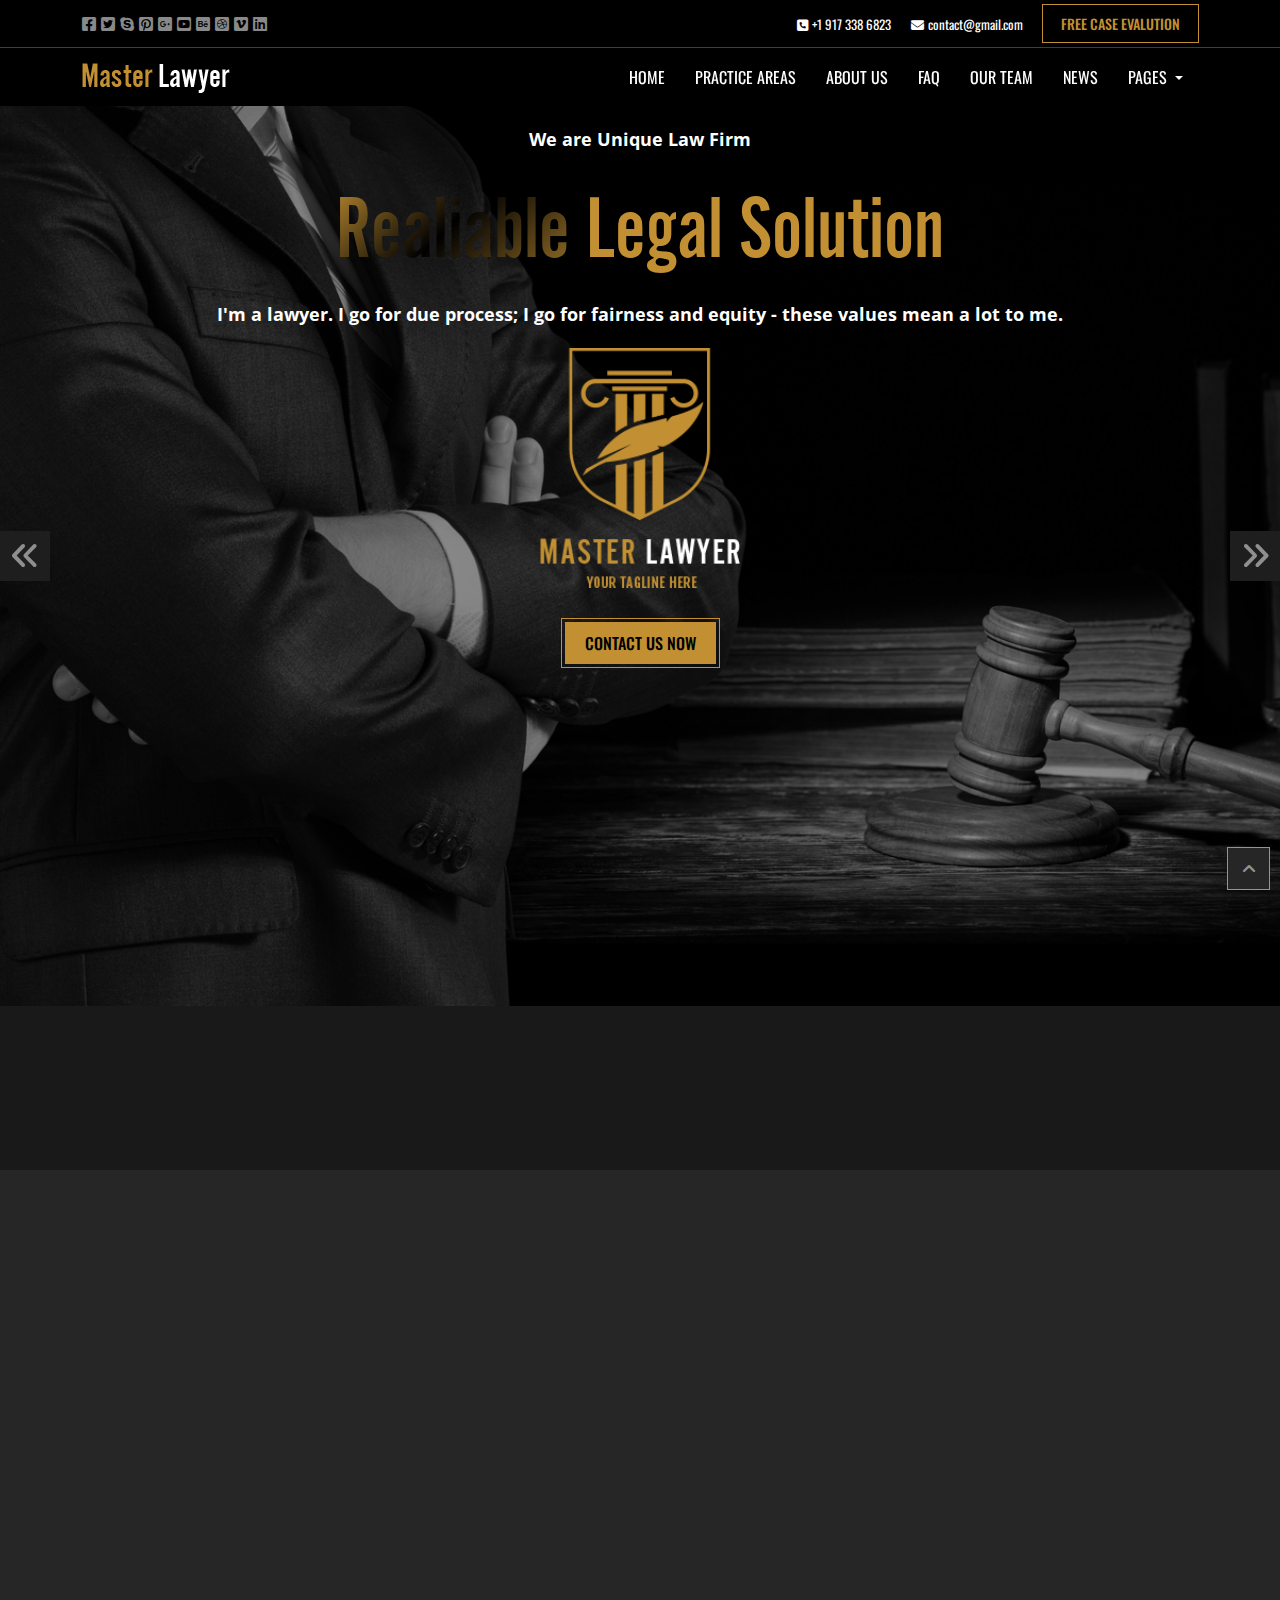
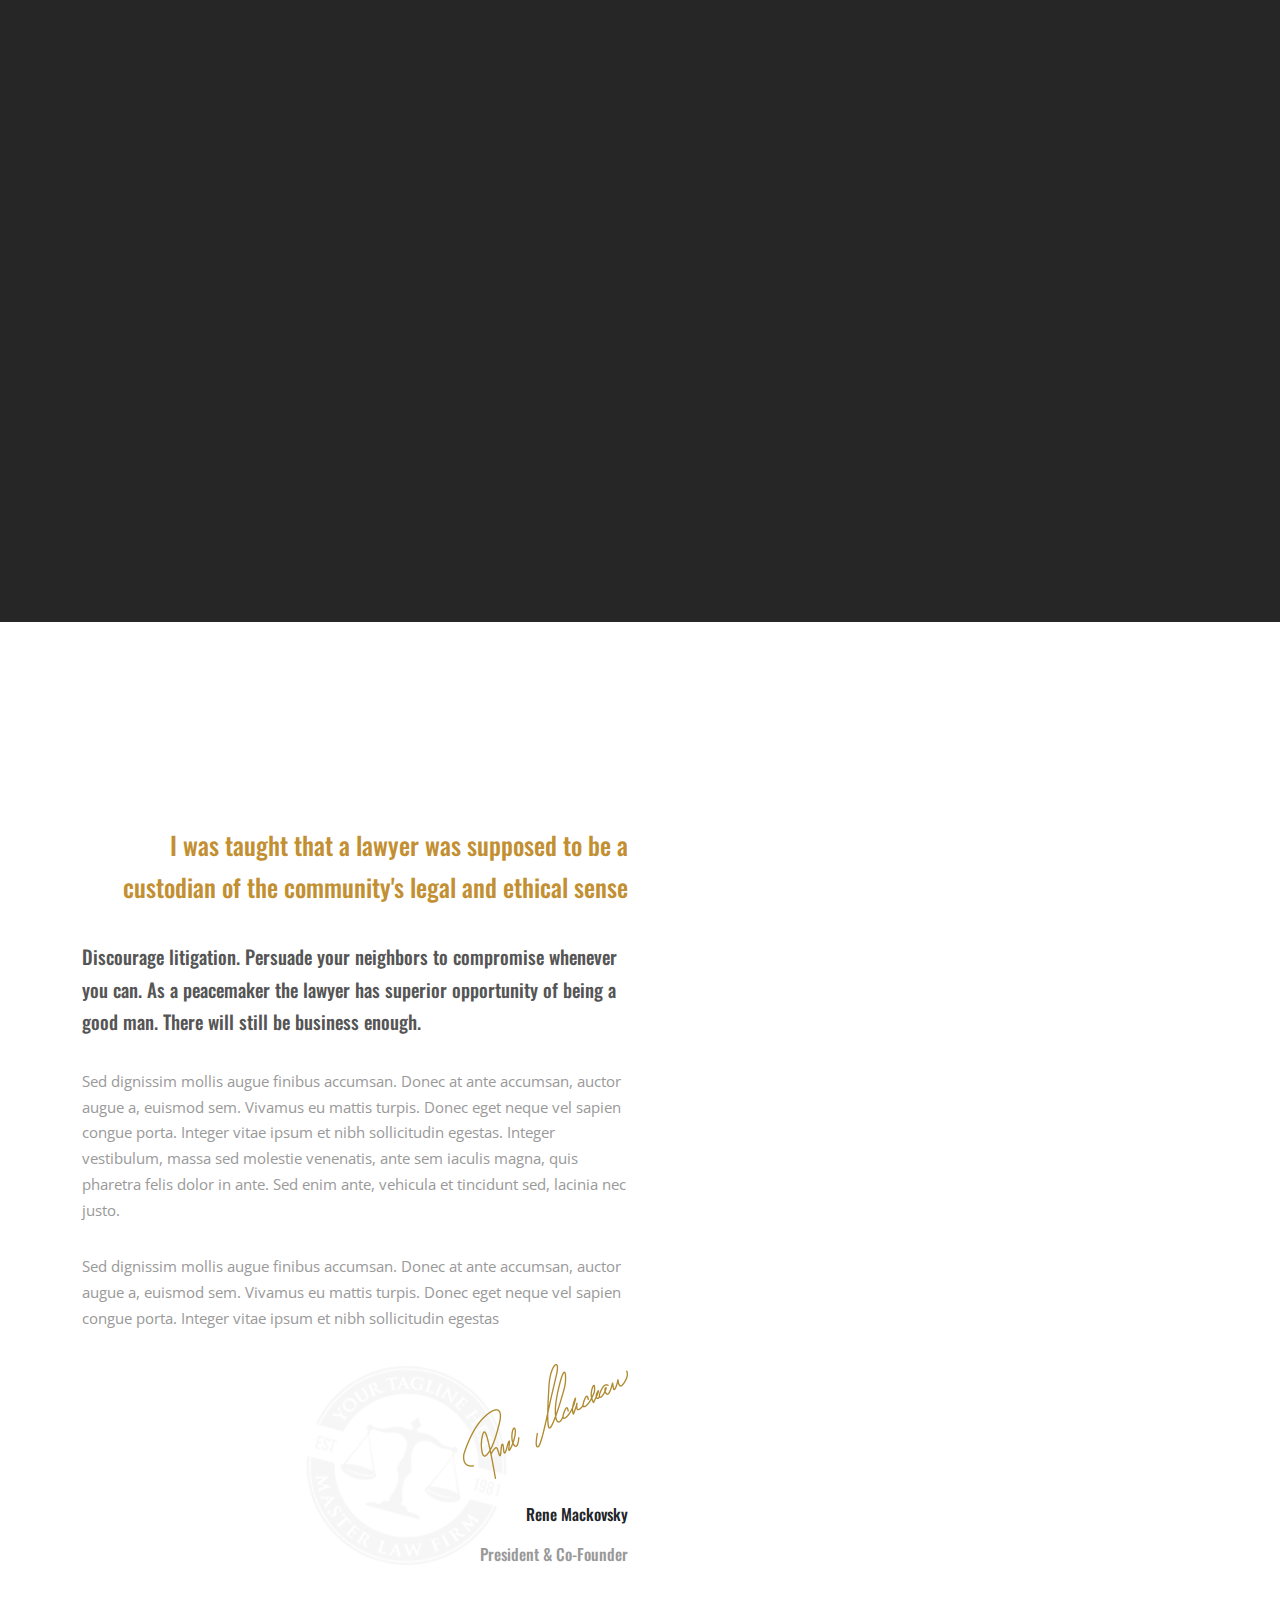
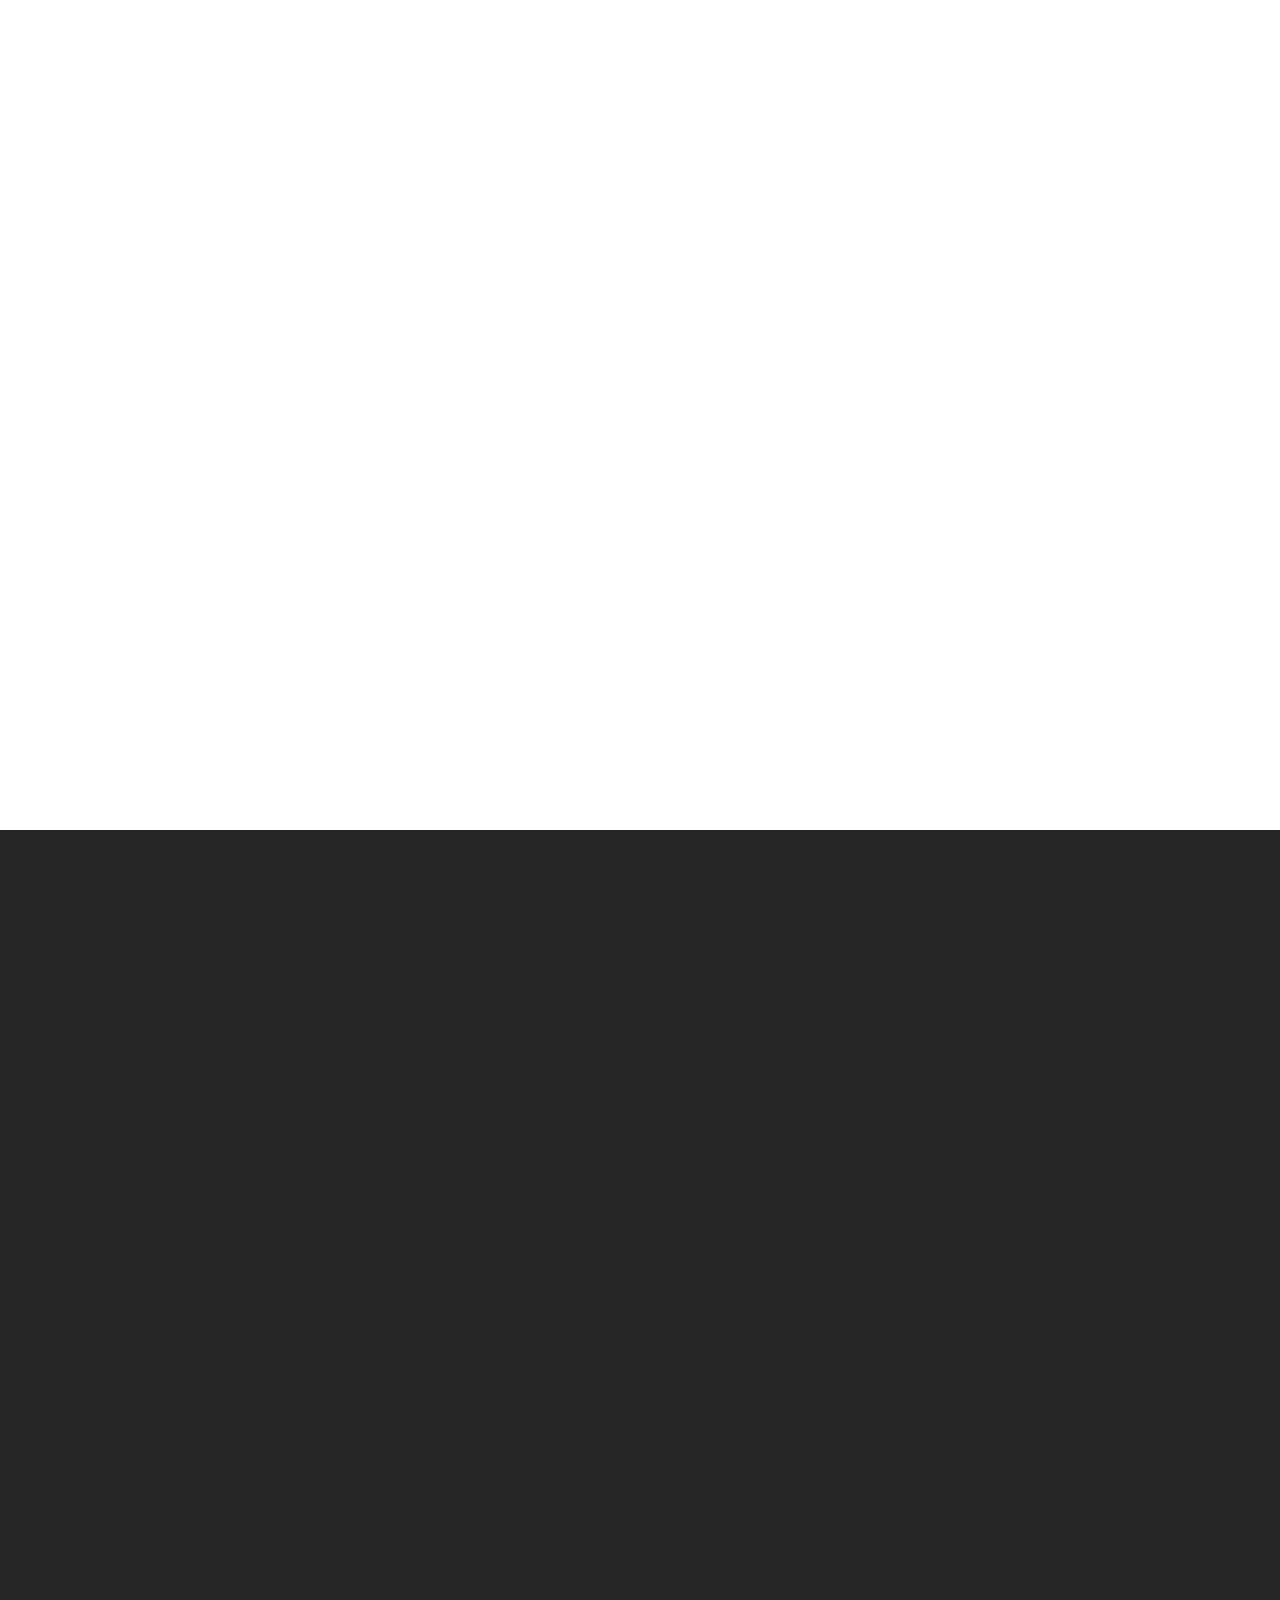
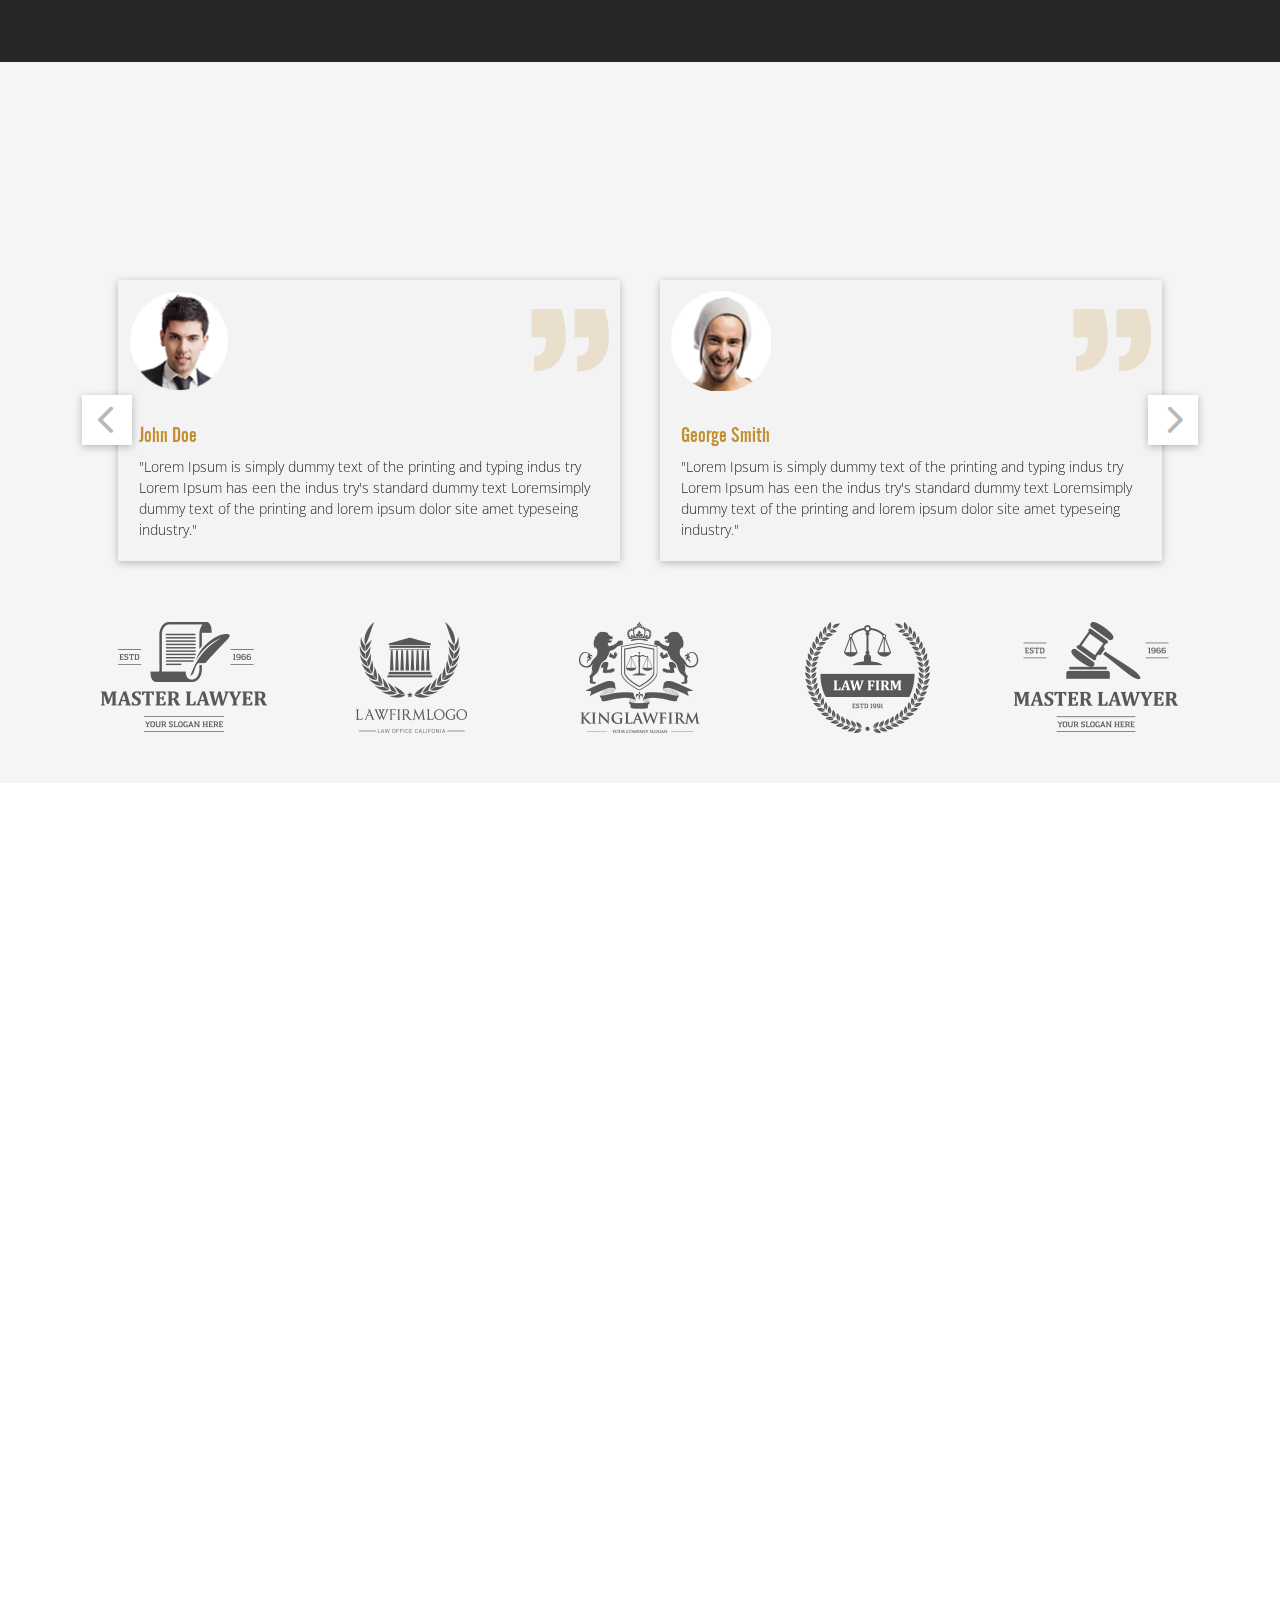
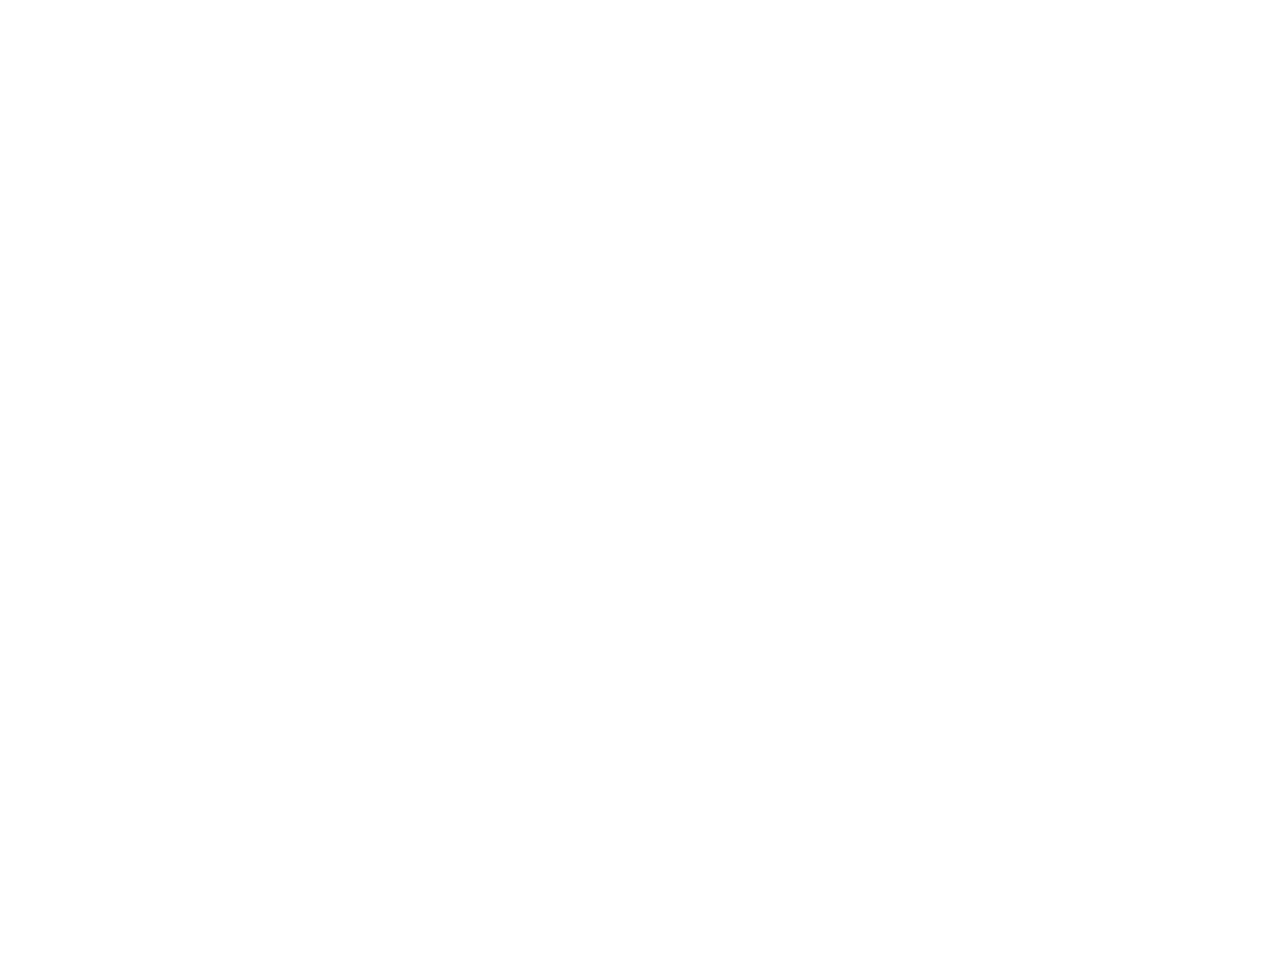
==== commit d53db668: "Update index.html" ====
--- a/index.html
+++ b/index.html
@@ -222,7 +222,7 @@
       <!-- start law -->
       <section class="law">
         <div class="container-fluid">
-          <div class="row wow fadeInUp" data-wow-duration="2s">
+          <div class="row wow fadeInUp" data-wow-duration="2s" data-wow-offset="100">
             <div class="col-xl-3 col-lg-3 col-md-6 col-sm-12">
               <div class="all">
                 <div class="img-cont">
@@ -287,7 +287,7 @@
             </p>
           </div>
           <div class="row g-4">
-            <div class="col-xl-3 col-lg-4 col-md-6 col-sm-12">
+            <div class="col-xl-3 col-lg-4 col-md-6 col-sm-12 wow fadeInDown" data-wow-duration="1s">
               <div class="card">
                 <div class="cards">
                   <div class="img-cont">
@@ -304,7 +304,7 @@
                 </div>
               </div>
             </div>
-            <div class="col-xl-3 col-lg-4 col-md-6 col-sm-12">
+            <div class="col-xl-3 col-lg-4 col-md-6 col-sm-12 wow fadeInDown" data-wow-duration="1s">
               <div class="card">
                 <div class="img-cont">
                   <img src="./img/help2.png" alt="help2" />
@@ -319,7 +319,7 @@
                 </div>
               </div>
             </div>
-            <div class="col-xl-3 col-lg-4 col-md-6 col-sm-12">
+            <div class="col-xl-3 col-lg-4 col-md-6 col-sm-12 wow fadeInDown" data-wow-duration="1s">
               <div class="card">
                 <div class="img-cont">
                   <img src="./img/help3.png" alt="help3" />
@@ -334,7 +334,7 @@
                 </div>
               </div>
             </div>
-            <div class="col-xl-3 col-lg-4 col-md-6 col-sm-12">
+            <div class="col-xl-3 col-lg-4 col-md-6 col-sm-12 wow fadeInDown" data-wow-duration="1s">
               <div class="card">
                 <div class="img-cont">
                   <img src="./img/help4.png" alt="help4" />
@@ -349,7 +349,7 @@
                 </div>
               </div>
             </div>
-            <div class="col-xl-3 col-lg-4 col-md-6 col-sm-12">
+            <div class="col-xl-3 col-lg-4 col-md-6 col-sm-12 wow fadeInDown" data-wow-duration="1s">
               <div class="card">
                 <div class="img-cont">
                   <img src="./img/help5.png" alt="help5" />
@@ -364,7 +364,7 @@
                 </div>
               </div>
             </div>
-            <div class="col-xl-3 col-lg-4 col-md-6 col-sm-12">
+            <div class="col-xl-3 col-lg-4 col-md-6 col-sm-12 wow fadeInDown" data-wow-duration="1s">
               <div class="card">
                 <div class="img-cont">
                   <img src="./img/help6.png" alt="help6" />
@@ -379,7 +379,7 @@
                 </div>
               </div>
             </div>
-            <div class="col-xl-3 col-lg-4 col-md-6 col-sm-12">
+            <div class="col-xl-3 col-lg-4 col-md-6 col-sm-12 wow fadeInDown" data-wow-duration="1s">
               <div class="card">
                 <div class="img-cont">
                   <img src="./img/help7.png" alt="help7" />
@@ -394,7 +394,7 @@
                 </div>
               </div>
             </div>
-            <div class="col-xl-3 col-lg-4 col-md-6 col-sm-12">
+            <div class="col-xl-3 col-lg-4 col-md-6 col-sm-12 wow fadeInDown" data-wow-duration="1s">
               <div class="card">
                 <div class="img-cont">
                   <img src="./img/help8.png" alt="help8" />
--- a/css/master.css
+++ b/css/master.css
@@ -0,0 +1,72 @@
+@import url(./base/base.css);
+@import url(./base/static.css);
+/* base */
+/* component */
+@import url(./component/text.css);
+@import url(./component/title.css);
+/* layout */
+@import url(./layout/header.css);
+@import url(./layout/footer.css);
+@import url(./layout/scroll.css);
+/* pages */
+@import url(./pages/landing.css);
+@import url(./pages/about-us.css);
+@import url(./pages/contact-us.css);
+@import url(./pages/blog.css);
+/* responsive */
+@import url(./responsive/responsive.css);
+/* vendor */
+@import url(./vendor/bootstrap-5.3.0-dist/css/bootstrap.min.css);
+@import url(./vendor/fontawesome-free-6.4.2-web/css/all.min.css);
+@import url(./vendor/fontawesome-free-6.4.2-web/css/fontawesome.min.css);
+@import url(./vendor/animate.css);
+:root {
+  --first-color: #c29032;
+  --second-color: #262626;
+  --third-color: #212121;
+  --fourth-color: #7a7a7a;
+  --black-color: #000;
+  --white-color: #fff;
+}
+* {
+  font-family: "Open Sans", sans-serif;
+}
+img {
+  width: 100%;
+}
+ul {
+  list-style: none;
+  padding: 0;
+  margin: 0;
+}
+a {
+  text-decoration: none;
+}
+h1,
+h2,
+h3,
+h4,
+h5,
+h6 {
+  font-family: "alternate-gothic-no2-d";
+}
+::selection {
+  background-color: var(--first-color);
+  color: var(--white-color);
+}
+html {
+  scroll-behavior: smooth;
+}
+
+
+
+
+
+
+
+
+
+
+
+
+
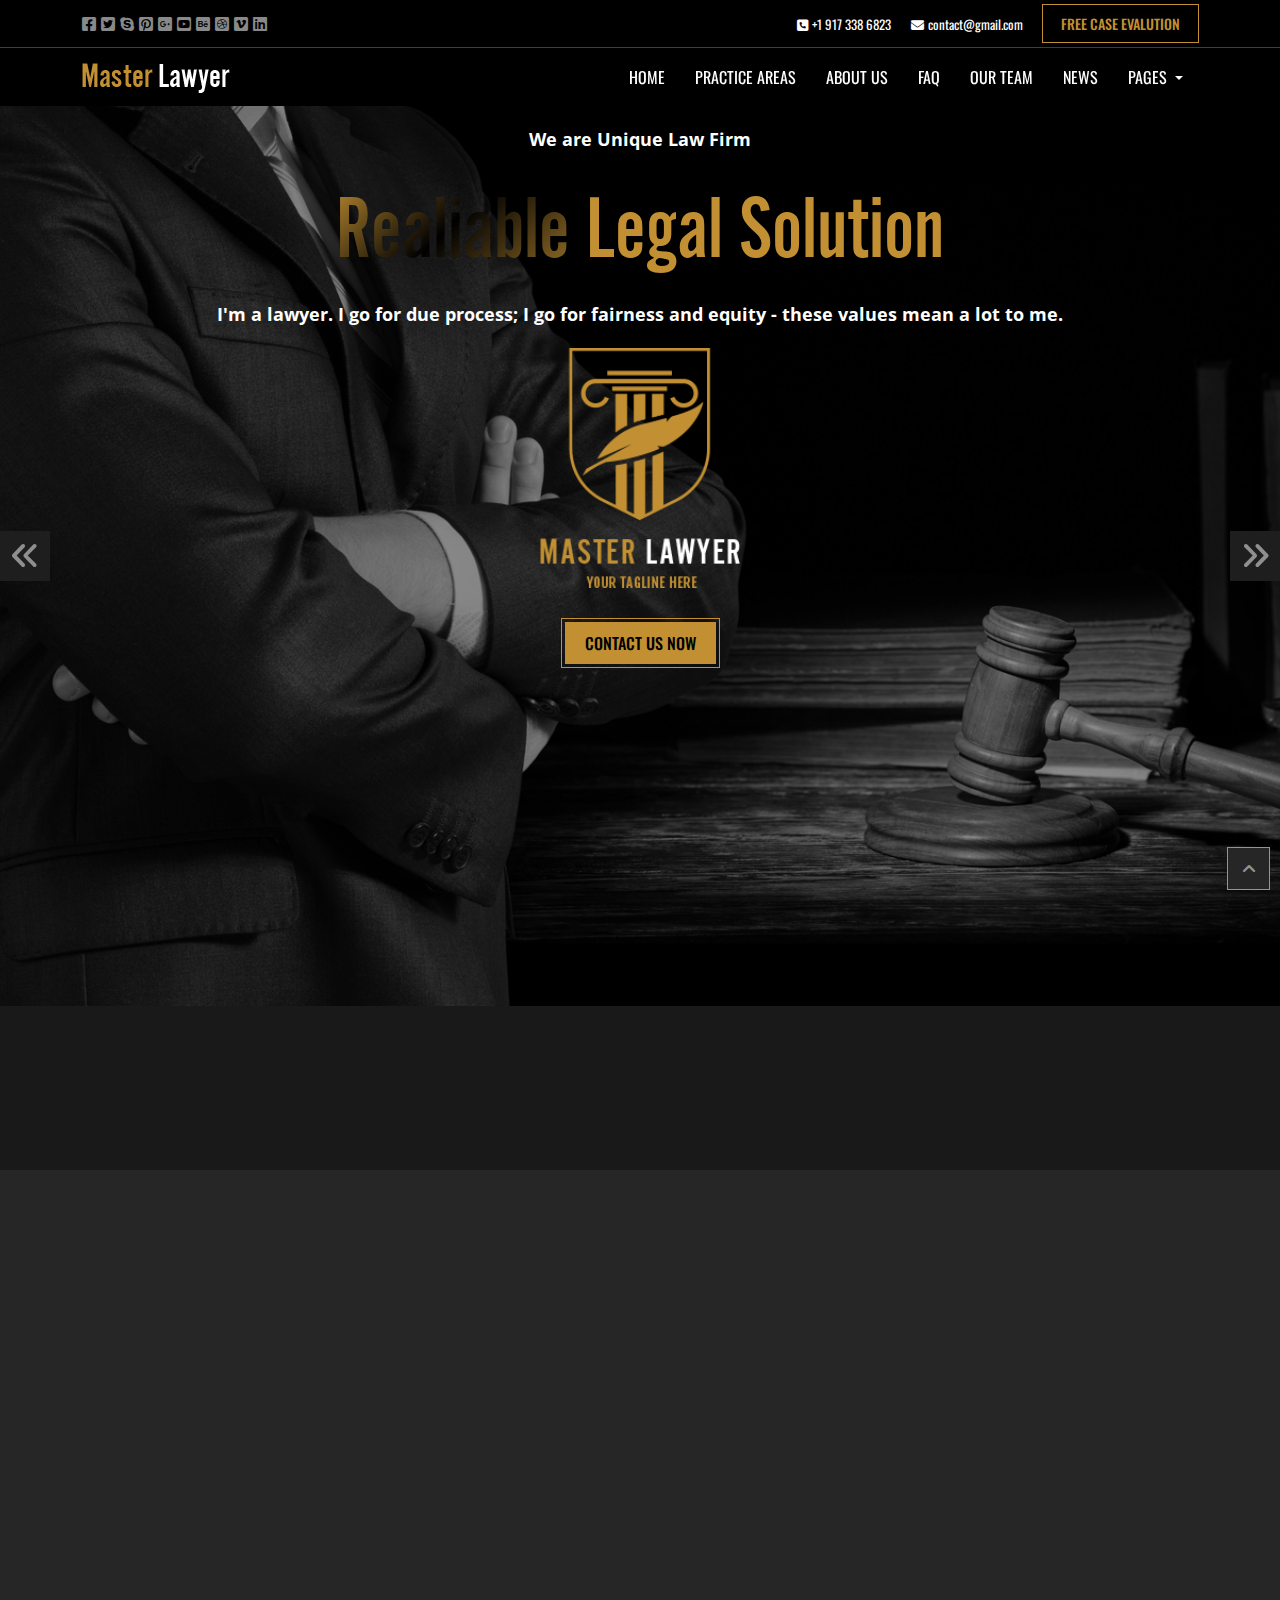
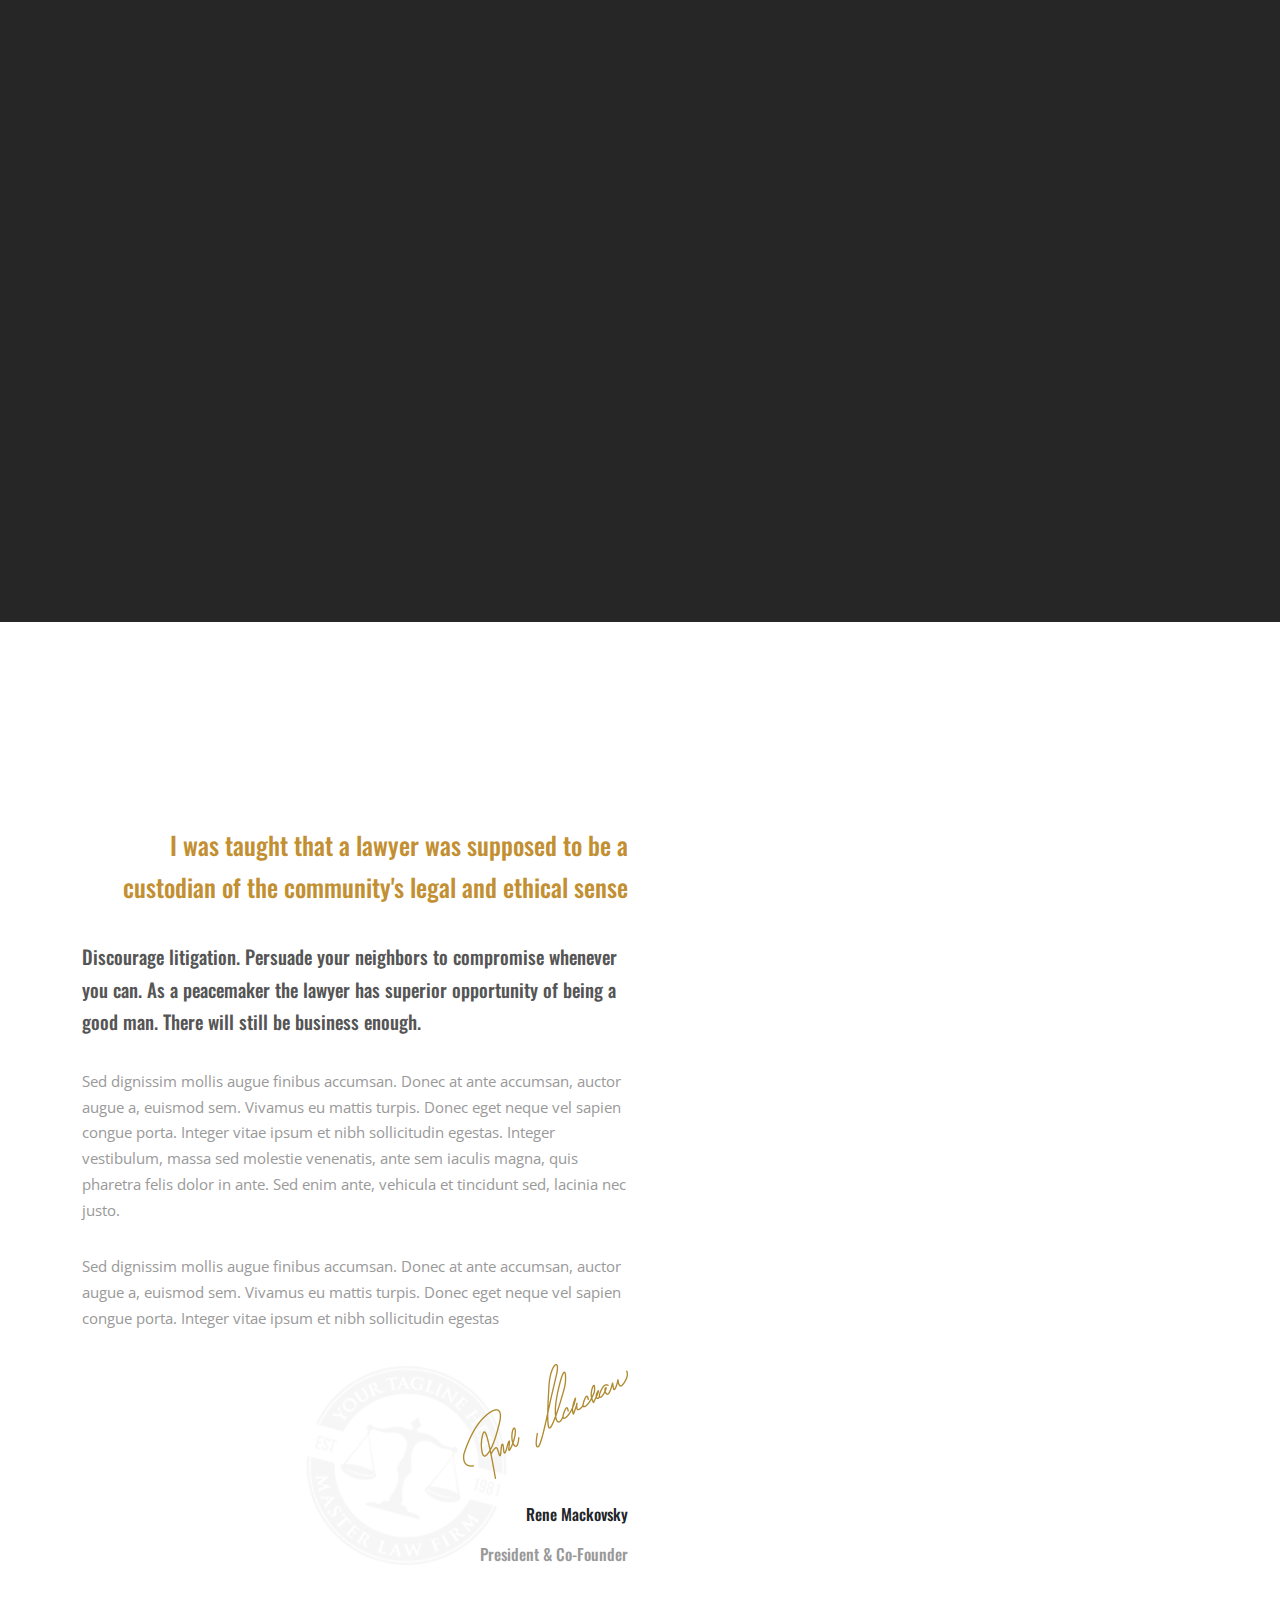
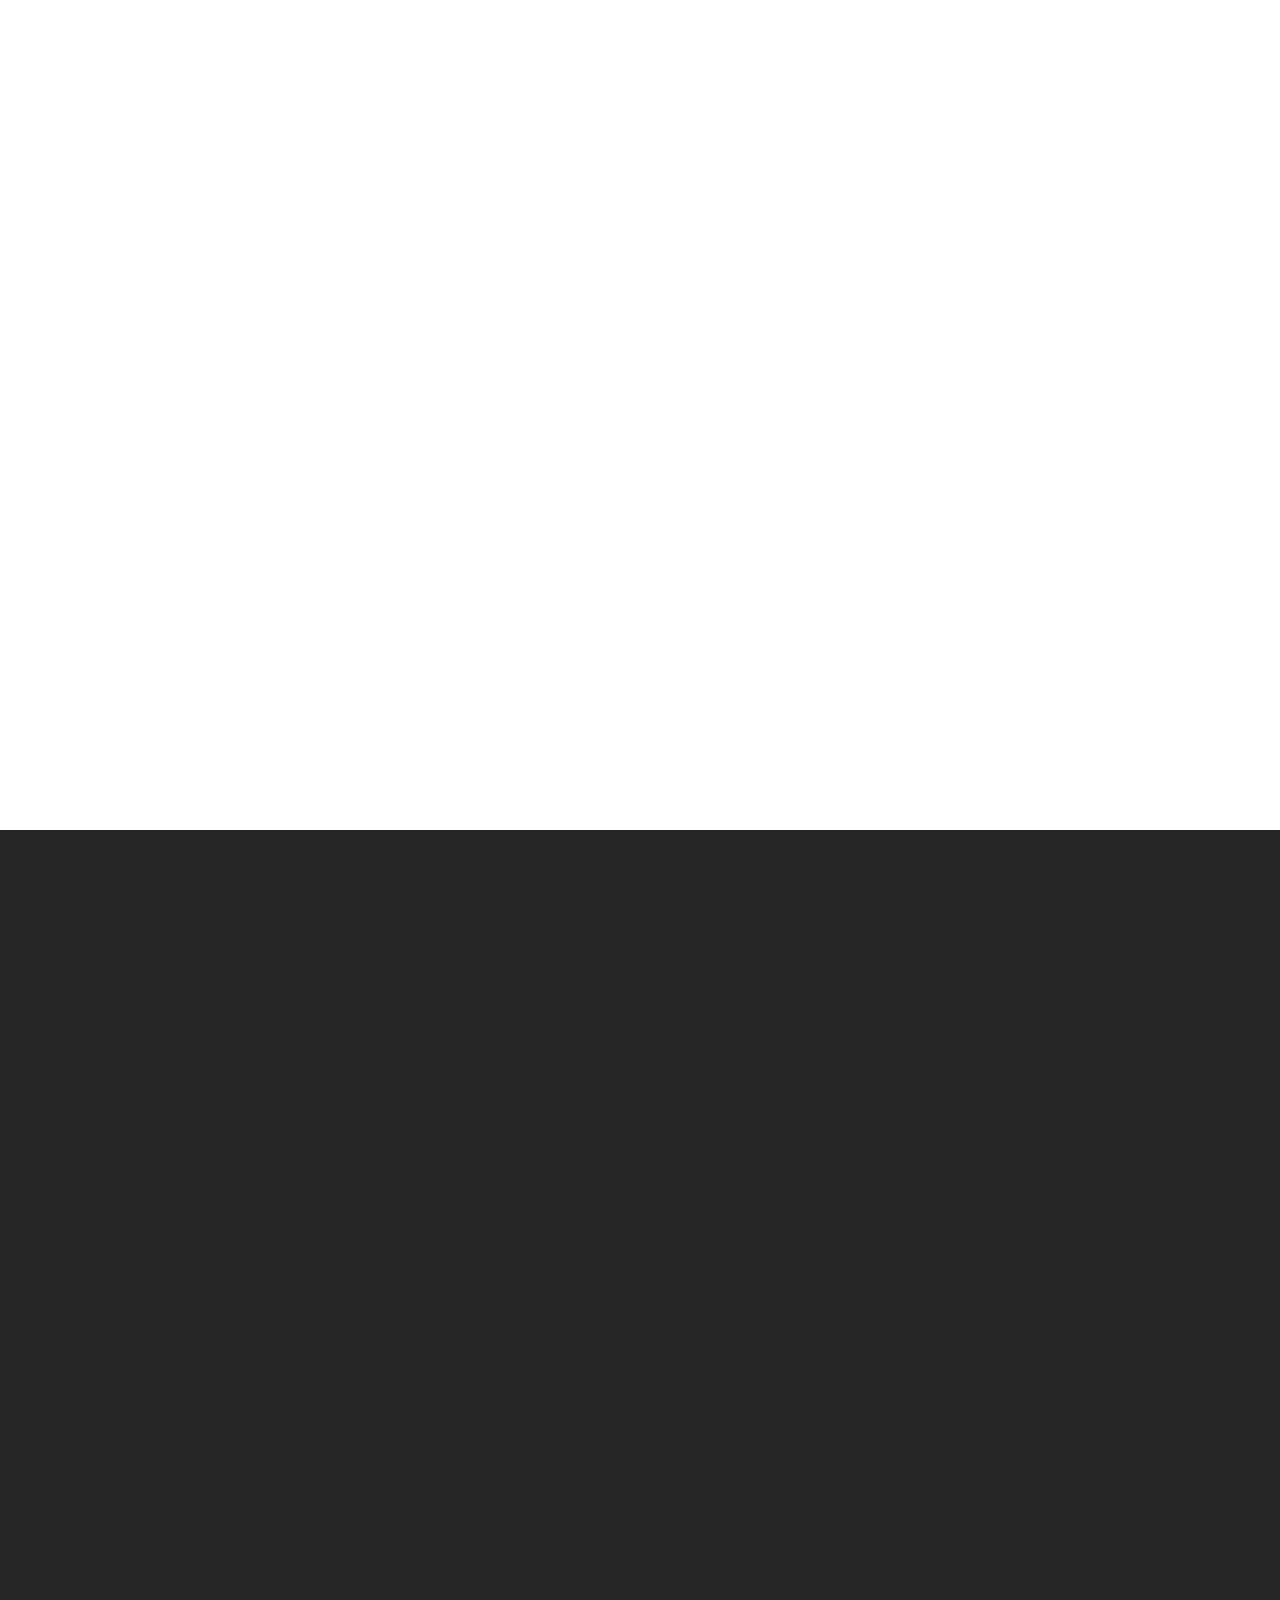
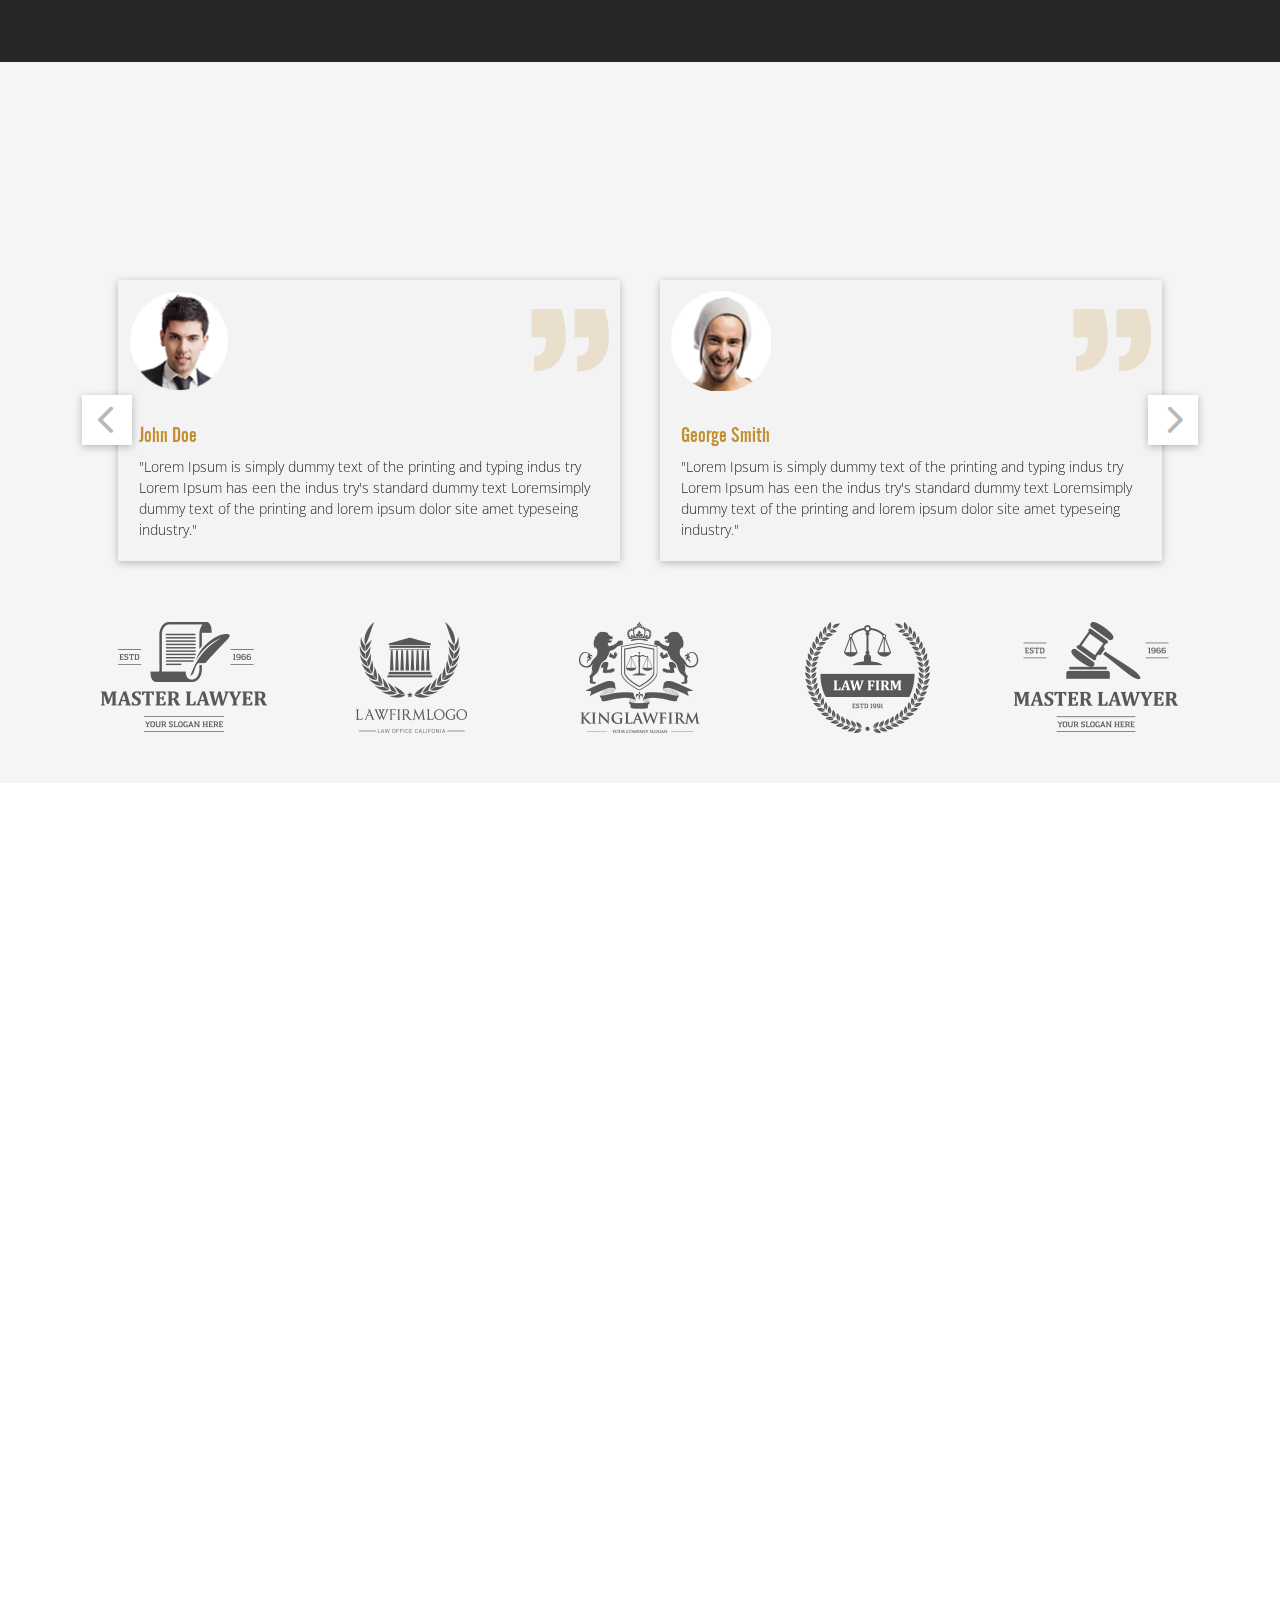
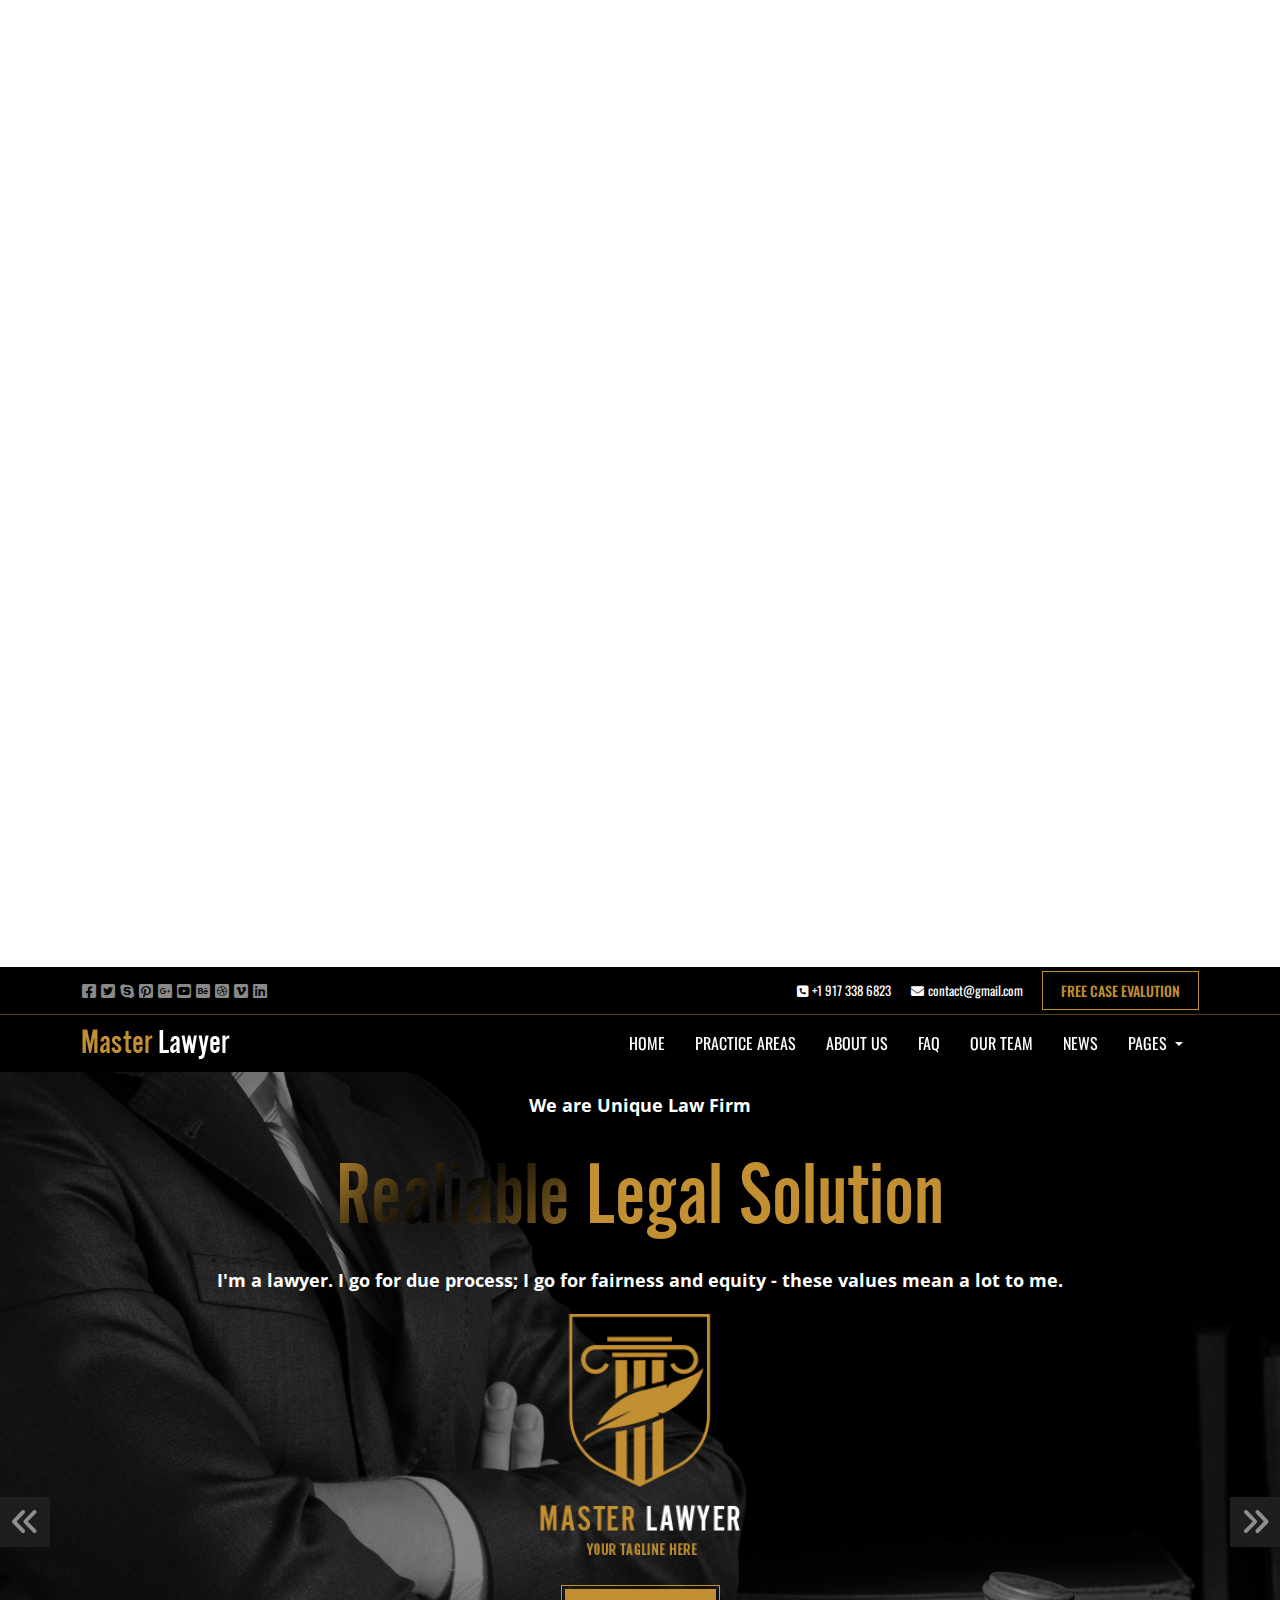
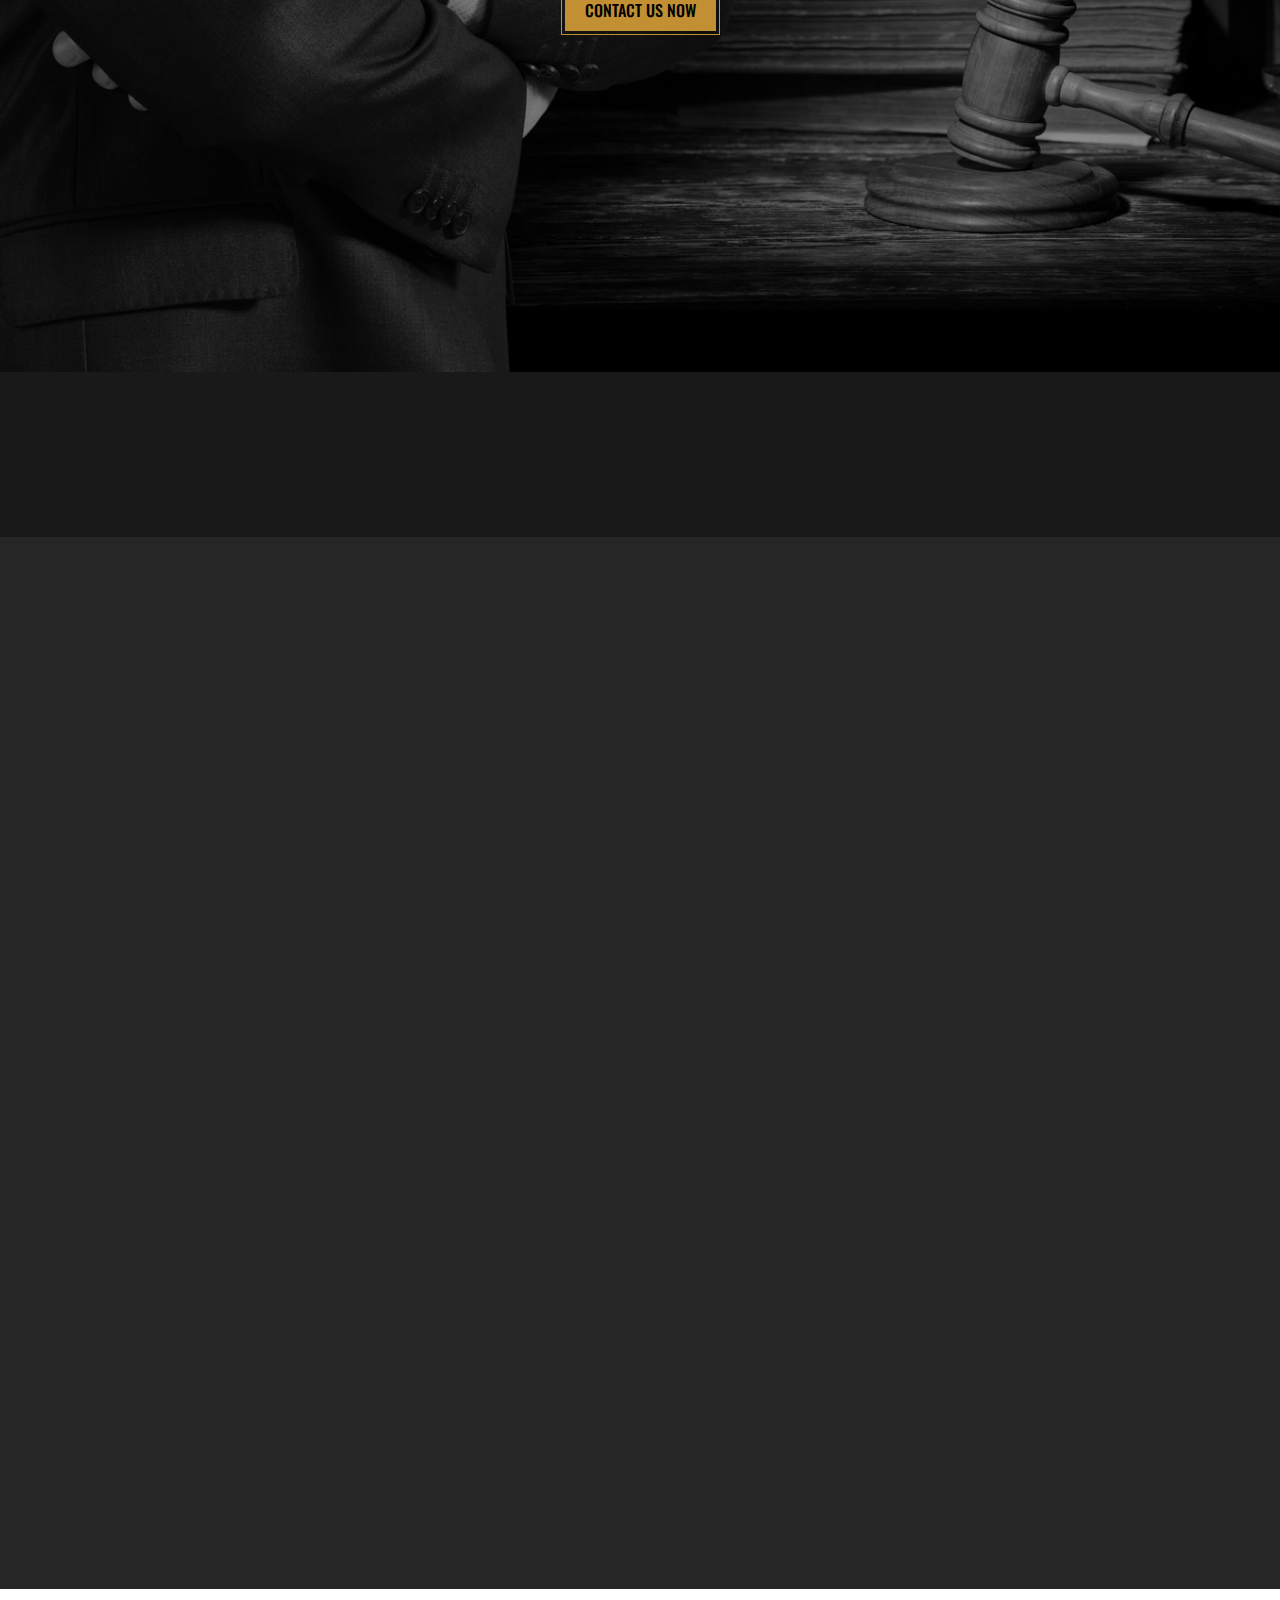
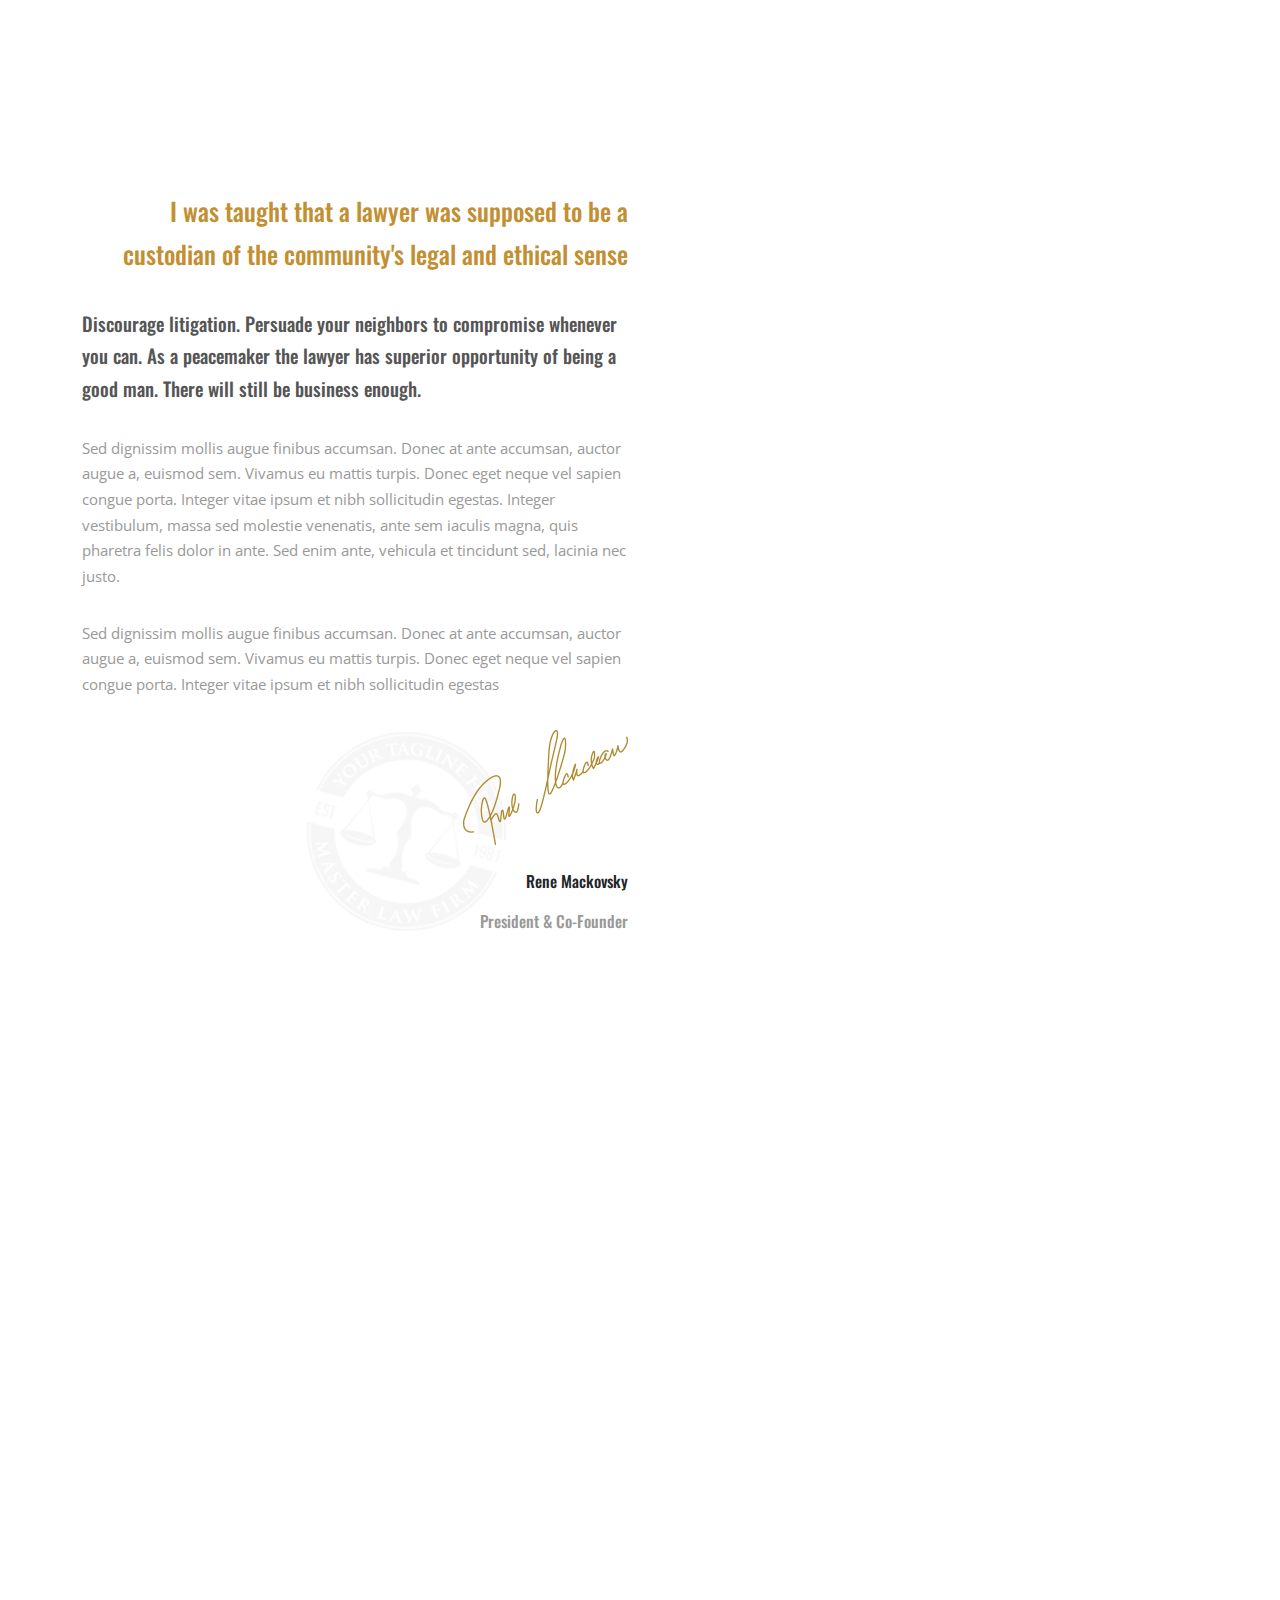
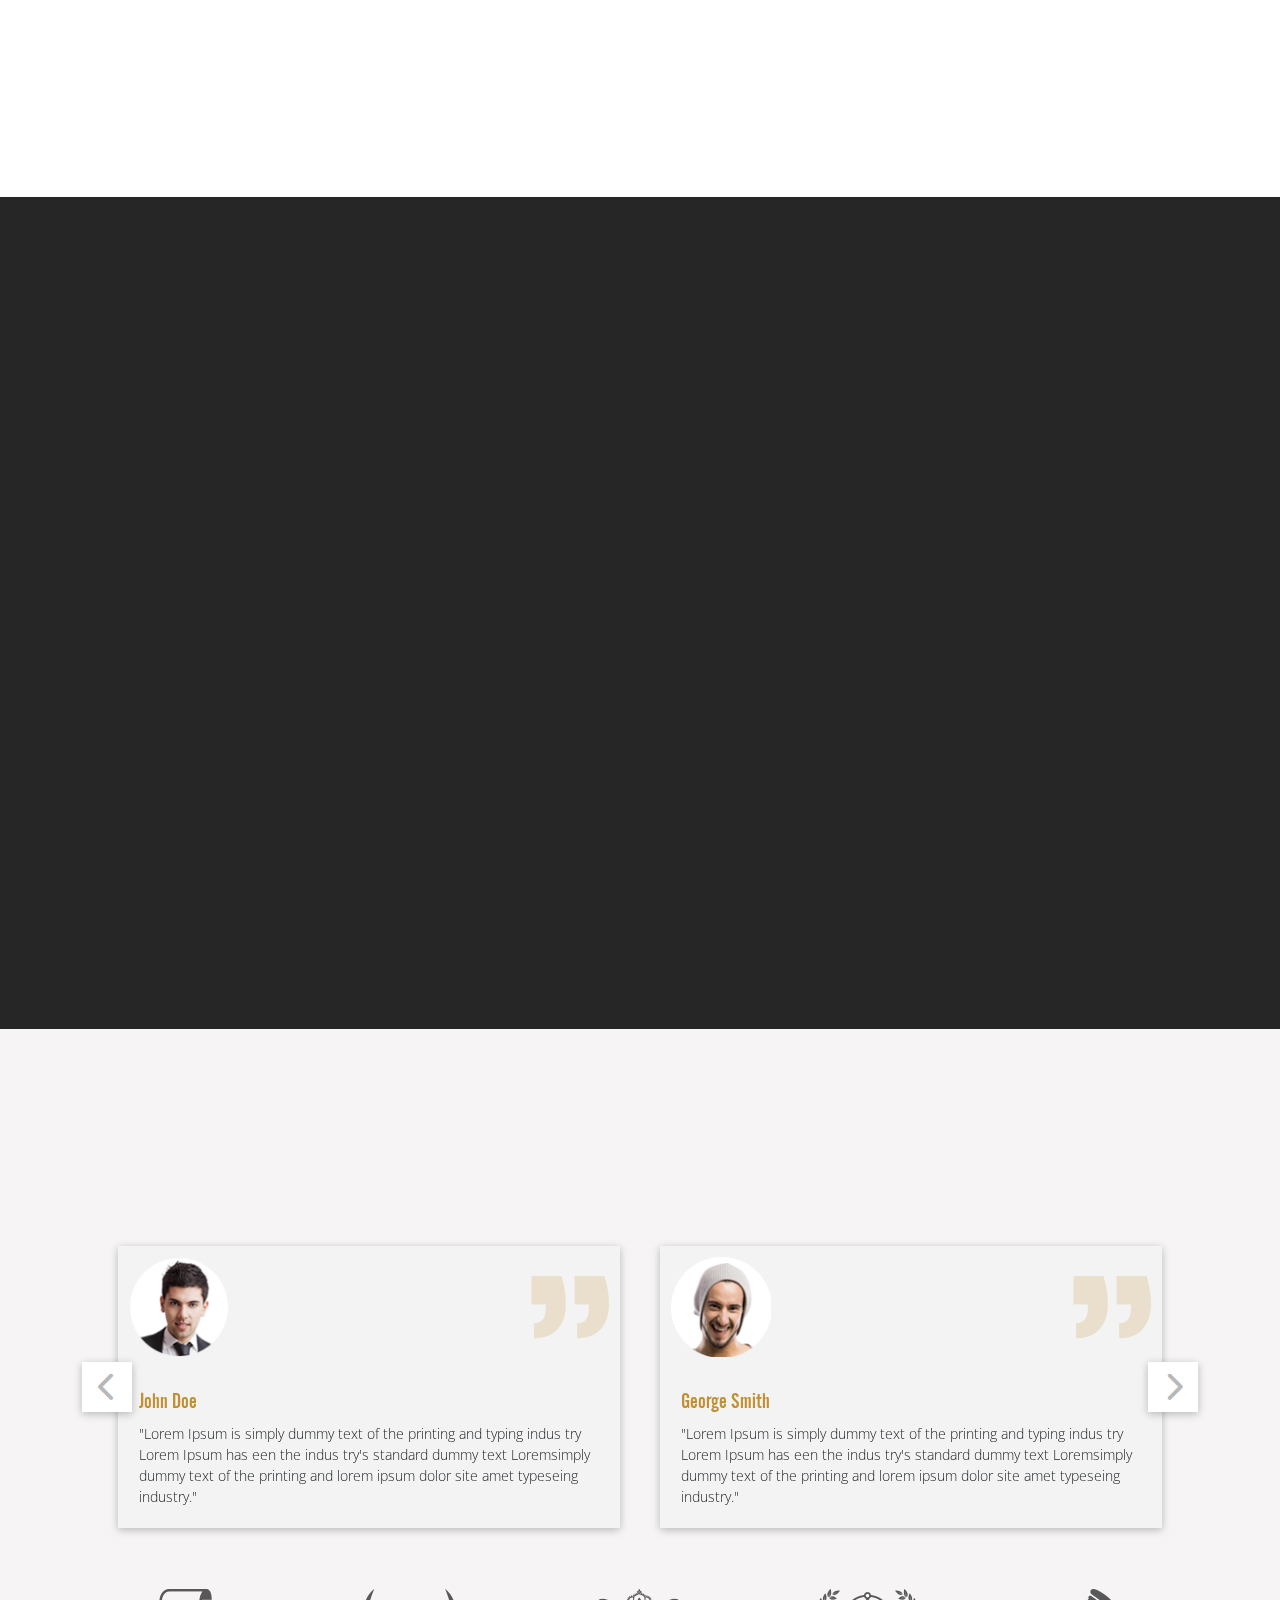
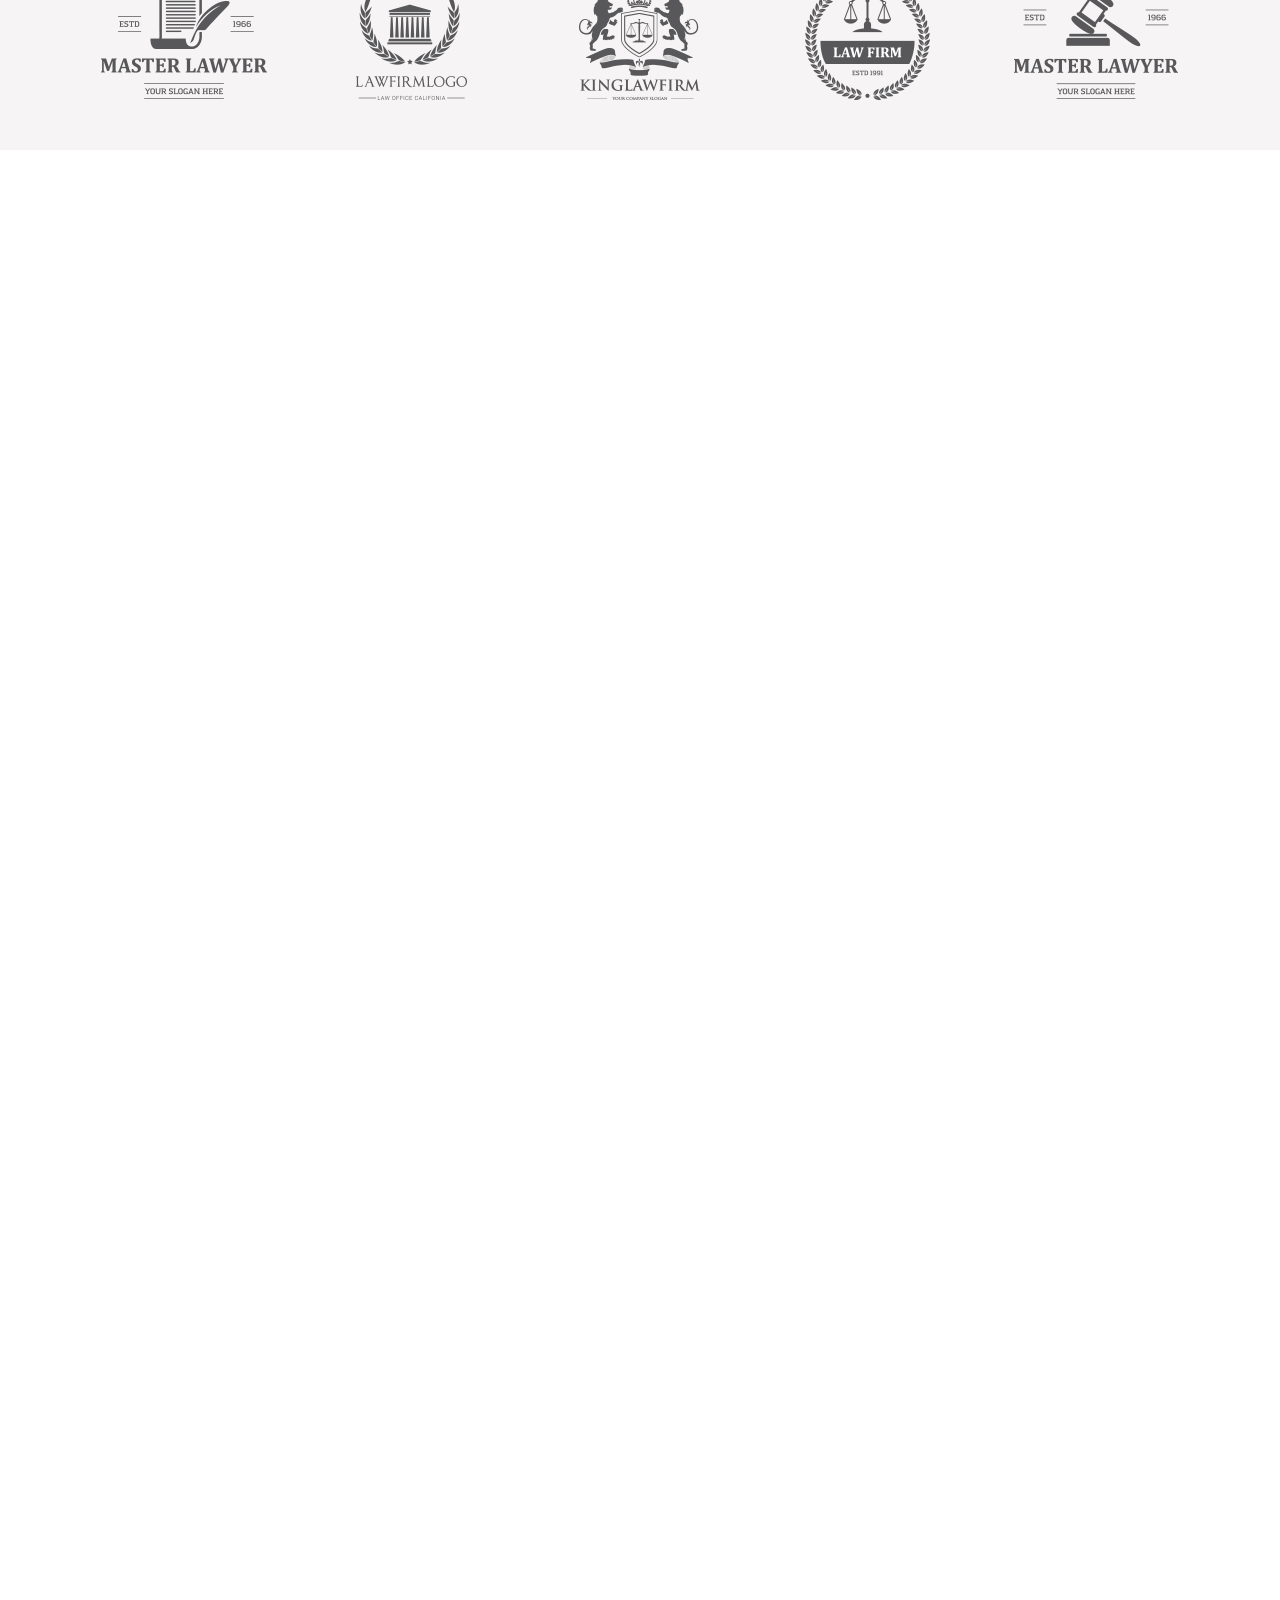
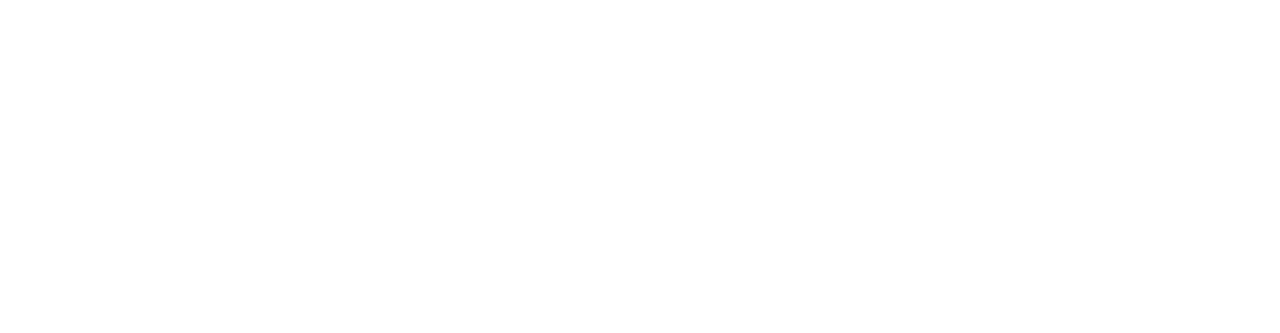
==== commit d86f73e9: "Update index.html" ====
--- a/index.html
+++ b/index.html
@@ -87,7 +87,7 @@
         </div>
       </div>
     </div>
-    <header>
+    <header id="up">
       <nav class="navbar sticky-top navbar-expand-lg">
         <div class="container">
           <a class="navbar-brand" href="#">
@@ -222,7 +222,7 @@
       <!-- start law -->
       <section class="law">
         <div class="container-fluid">
-          <div class="row wow fadeInUp" data-wow-duration="2s" data-wow-offset="100">
+          <div class="row wow fadeInUp" data-wow-duration="1.5s" data-wow-offset="100">
             <div class="col-xl-3 col-lg-3 col-md-6 col-sm-12">
               <div class="all">
                 <div class="img-cont">
@@ -457,7 +457,7 @@
               </div>
             </div>
             <div class="col-lg-6 col-md-12 col-sm-12 flexToEnd">
-              <div class="img-cont wow slideInRight"  data-wow-duration="2s">
+              <div class="img-cont wow slideInRight"  data-wow-duration="1.5s">
                 <img src="./img/man1.png" alt="man" />
               </div>
             </div>
@@ -473,7 +473,7 @@
             <h2 class="h-2 sec">Frequently asked questions</h2>
           </div>
           <div class="row">
-            <div class="col-lg-6 col-md-12 wow slideInLeft"  data-wow-duration="2s" data-wow-offset="10">
+            <div class="col-lg-6 col-md-12 wow slideInLeft"  data-wow-duration="1.5s" data-wow-offset="10">
               <div class="text"><p>Browse Help Topics</p></div>
               <div class="row">
                 <div class="col-sm-6 col-12">
@@ -500,7 +500,7 @@
                 </div>
               </div>
             </div>
-            <div class="col-lg-6 col-md-12 wow slideInRight" data-wow-duration="2s"
+            <div class="col-lg-6 col-md-12 wow slideInRight" data-wow-duration="1.5s"
             data-wow-offset="10">
               <div class="accordion accordion-flush" id="accordionFlushExample">
                 <div class="accordion-item">
@@ -725,7 +725,7 @@
             </p>
           </div>
           <div class="row">
-            <div class="col-md-4 col-sm12 wow slideInLeft" data-wow-duration="2s">
+            <div class="col-md-4 col-sm12 wow slideInLeft" data-wow-duration="1.5s">
               <div class="img-cont">
                 <img src="./img/team1.png" alt="team" />
                 <div class="text-content first">
@@ -754,7 +754,7 @@
                 </div>
               </div>
             </div>
-            <div class="col-md-4 col-sm12 wow slideInUp" data-wow-duration="2s">
+            <div class="col-md-4 col-sm12 wow fadeInUp"  data-wow-duration="2s">
               <div class="img-cont">
                 <img src="./img/team2.png" alt="team" />
                 <div class="text-content middle">
@@ -783,7 +783,7 @@
                 </div>
               </div>
             </div>
-            <div class="col-md-4 col-sm12 wow slideInRight"  data-wow-duration="2s">
+            <div class="col-md-4 col-sm12 wow slideInRight"  data-wow-duration="1.5s">
               <div class="img-cont">
                 <img src="./img/team3.png" alt="team" />
                 <div class="text-content last">
@@ -1005,7 +1005,7 @@
             <h2 class="h-2">Latest From News</h2>
           </div>
           <div class="row">
-            <div class="col-md-6 col-sm-12 wow slideInLeft" data-wow-duration="2s">
+            <div class="col-md-6 col-sm-12 wow slideInLeft" data-wow-duration="1.5s">
               <div class="card">
                 <div class="img-cont">
                   <img src="./img/news01.jpg" alt="news" />
@@ -1028,7 +1028,7 @@
                 </div>
               </div>
             </div>
-            <div class="col-md-6 col-sm-12 wow slideInRight" data-wow-duration="2s">
+            <div class="col-md-6 col-sm-12 wow slideInRight" data-wow-duration="1.5s">
               <div class="card">
                 <div class="img-cont">
                   <img src="./img/news02.jpg" alt="news" />
@@ -1184,8 +1184,8 @@
     </footer>
     <!-- end footer -->
     <!-- start scroll -->
-    <div class="scroll">
-      <a href="#home">
+    <div class="scroll" id="scroll">
+      <a href="#home" id="scroll" class="scroll-a">
         <span class="one">
           <i class="fa-solid fa-angle-up"></i>
         </span>
@@ -1201,5 +1201,1212 @@
     <script>
       new WOW().init();
     </script>
+    <script src="./js/main.js"></script>
   </body>
 </html>
+<!DOCTYPE html>
+<html lang="en">
+  <head>
+    <meta charset="UTF-8" />
+    <meta http-equiv="X-UA-Compatible" content="IE=edge" />
+    <meta name="viewport" content="width=device-width, initial-scale=1.0" />
+    <title>Master Lawyer</title>
+    <link rel="shortcut icon" href="./favicon.ico" type="image/x-icon" />
+    <link rel="stylesheet" href="./css/master.css" />
+  </head>
+  <body>
+    <!-- start header -->
+    <div class="up" id="home">
+      <div class="container">
+        <div class="all">
+          <div class="left">
+            <div class="icon">
+              <ul>
+                <li>
+                  <a href="#">
+                    <i class="fa-brands fa-square-facebook"></i>
+                  </a>
+                </li>
+                <li>
+                  <a href="#">
+                    <i class="fa-brands fa-square-twitter"></i>
+                  </a>
+                </li>
+                <li>
+                  <a href="#">
+                    <i class="fa-brands fa-skype"></i>
+                  </a>
+                </li>
+                <li>
+                  <a href="#">
+                    <i class="fa-brands fa-square-pinterest"></i>
+                  </a>
+                </li>
+                <li>
+                  <a href="#">
+                    <i class="fa-brands fa-square-google-plus"></i>
+                  </a>
+                </li>
+                <li>
+                  <a href="#">
+                    <i class="fa-brands fa-square-youtube"></i>
+                  </a>
+                </li>
+                <li>
+                  <a href="#">
+                    <i class="fa-brands fa-square-behance"></i>
+                  </a>
+                </li>
+                <li>
+                  <a href="#">
+                    <i class="fa-brands fa-square-dribbble"></i>
+                  </a>
+                </li>
+                <li>
+                  <a href="#">
+                    <i class="fa-brands fa-square-vimeo"></i>
+                  </a>
+                </li>
+                <li>
+                  <a href="#">
+                    <i class="fa-brands fa-linkedin"></i>
+                  </a>
+                </li>
+              </ul>
+            </div>
+          </div>
+          <div class="right">
+            <ul>
+              <li>
+                <i class="fa-solid fa-square-phone"></i>
+                <a href="#">+1 917 338 6823</a>
+              </li>
+              <li>
+                <i class="fa-solid fa-envelope"></i>
+                <a href="#">contact@gmail.com</a>
+              </li>
+              <li>
+                <a href="./contact-us.html" class="btn">free case evalution</a>
+              </li>
+            </ul>
+          </div>
+        </div>
+      </div>
+    </div>
+    <header id="up">
+      <nav class="navbar sticky-top navbar-expand-lg">
+        <div class="container">
+          <a class="navbar-brand" href="#">
+            <img src="./img/logo.png" alt="" />
+          </a>
+          <button
+            class="navbar-toggler"
+            type="button"
+            data-bs-toggle="collapse"
+            data-bs-target="#navbarSupportedContent"
+            aria-controls="navbarSupportedContent"
+            aria-expanded="false"
+            aria-label="Toggle navigation"
+          >
+            <span><i class="fa-solid fa-bars"></i></span>
+          </button>
+          <div class="collapse navbar-collapse" id="navbarSupportedContent">
+            <ul class="navbar-nav mb-2 mb-lg-0">
+              <li class="nav-item">
+                <a class="nav-link" aria-current="page" href="#home">Home</a>
+              </li>
+              <li class="nav-item">
+                <a class="nav-link" href="#practice">practice areas</a>
+              </li>
+              <li class="nav-item">
+                <a class="nav-link" href="#about">about us</a>
+              </li>
+              <li class="nav-item">
+                <a class="nav-link" href="#faq">faq</a>
+              </li>
+              <li class="nav-item">
+                <a class="nav-link" href="#our-team">our team</a>
+              </li>
+              <li class="nav-item">
+                <a class="nav-link" href="#news">news</a>
+              </li>
+              <li class="nav-item dropdown">
+                <a
+                  class="nav-link dropdown-toggle"
+                  href="#"
+                  role="button"
+                  data-bs-toggle="dropdown"
+                  aria-expanded="false"
+                >
+                  pages
+                </a>
+                <ul class="dropdown-menu">
+                  <li>
+                    <a class="dropdown-item" href="./about-us.html">about us</a>
+                  </li>
+                  <li><a class="dropdown-item" href="./blog.html">blog</a></li>
+                  <li>
+                    <a class="dropdown-item" href="./bolg-post.html"
+                      >blog post</a
+                    >
+                  </li>
+                  <li>
+                    <a class="dropdown-item" href="./contact-us.html"
+                      >contact us</a
+                    >
+                  </li>
+                </ul>
+              </li>
+            </ul>
+          </div>
+        </div>
+      </nav>
+    </header>
+    <!-- end header -->
+    <main>
+      <!-- start landing -->
+      <section class="landing">
+        <div
+          id="carouselExampleInterval"
+          class="carousel slide carousel-fade"
+          data-bs-ride="carousel"
+        >
+          <div class="carousel-inner">
+            <div
+              class="carousel-item active img1"
+              data-bs-interval="5000"
+            ></div>
+            <div class="carousel-item img2" data-bs-interval="5000"></div>
+            <div class="container parent">
+              <div class="text-content">
+                <p>We are Unique Law Firm</p>
+                <div class="animation">
+                  <h1><span class="one">Realiable</span> Legal Solution</h1>
+                </div>
+                <p>
+                  I'm a lawyer. I go for due process; I go for fairness and
+                  equity - these values mean a lot to me.
+                </p>
+                <div class="img-cont">
+                  <img src="./img/logo-slider.png" alt="" />
+                </div>
+                <a href="./contact-us.html" class="btn"
+                  ><span>contact us now</span></a
+                >
+              </div>
+            </div>
+          </div>
+
+          <button
+            class="carousel-control-prev"
+            type="button"
+            data-bs-target="#carouselExampleInterval"
+            data-bs-slide="prev"
+          >
+            <span class="prev">
+              <i class="fa-solid fa-angles-left one"></i>
+              <i class="fa-solid fa-angles-left tow"></i>
+            </span>
+            <span class="visually-hidden">Previous</span>
+          </button>
+          <button
+            class="carousel-control-next"
+            type="button"
+            data-bs-target="#carouselExampleInterval"
+            data-bs-slide="next"
+          >
+            <span class="next"
+              ><i class="fa-solid fa-angles-right one"></i
+              ><i class="fa-solid fa-angles-right tow"></i
+            ></span>
+
+            <span class="visually-hidden">Next</span>
+          </button>
+        </div>
+      </section>
+      <!-- end landing -->
+      <!-- start law -->
+      <section class="law">
+        <div class="container-fluid">
+          <div class="row wow fadeInUp" data-wow-duration="1.5s" data-wow-offset="100">
+            <div class="col-xl-3 col-lg-3 col-md-6 col-sm-12">
+              <div class="all">
+                <div class="img-cont">
+                  <img src="./img/ic1.png" alt="ic1" />
+                </div>
+                <div class="text-content">
+                  <p>250</p>
+                  <p>QUALIFIED LAWYERS</p>
+                </div>
+              </div>
+            </div>
+            <div class="col-xl-3 col-lg-3 col-md-6 col-sm-12">
+              <div class="all">
+                <div class="img-cont">
+                  <img src="./img/ic2.png" alt="ic2" />
+                </div>
+                <div class="text-content">
+                  <p>1900+</p>
+                  <p>SUCCESSFUL CASES</p>
+                </div>
+              </div>
+            </div>
+            <div class="col-xl-3 col-lg-3 col-md-6 col-sm-12">
+              <div class="all">
+                <div class="img-cont">
+                  <img src="./img/ic3.png" alt="ic3" />
+                </div>
+                <div class="text-content">
+                  <p>1825+</p>
+                  <p>HAPPY CLIENTS</p>
+                </div>
+              </div>
+            </div>
+            <div class="col-xl-3 col-lg-3 col-md-6 col-sm-12">
+              <div class="all last">
+                <div class="img-cont">
+                  <img src="./img/ic4.png" alt="ic4" />
+                </div>
+                <div class="text-content">
+                  <p>1700+</p>
+                  <p>HONORS & AWARD</p>
+                </div>
+              </div>
+            </div>
+          </div>
+        </div>
+      </section>
+      <!-- end law -->
+      <!-- start practice -->
+      <section class="practice" id="practice">
+        <div class="container">
+          <div class="text-cont wow fadeInUp" data-wow-duration="2s">
+            <p class="p1 pp">PRACTICE AREAS</p>
+            <h2 class="h-2">How We Can Help You</h2>
+            <p>
+              Lorem Ipsum is simply dummy text of the printinLorem Ipsum is
+              simply mmy text of the printing and typeseing industry Lorem Ipsum
+              has been the industrys standard dummy text ever since the when an
+              g and typeseing indu Lorem Ipsumf the printing and. Typeseing
+              industry Lorem Ipsum has been the industrys standard. Dummy text
+              ever since the when when an stry Lorem Ipsum.
+            </p>
+          </div>
+          <div class="row g-4">
+            <div class="col-xl-3 col-lg-4 col-md-6 col-sm-12 wow fadeInDown" data-wow-duration="1s">
+              <div class="card">
+                <div class="cards">
+                  <div class="img-cont">
+                    <img src="./img/help1.png" alt="help1" />
+                    <img src="./img/help1_hover.png" alt="help1" />
+                  </div>
+                  <div class="text-content">
+                    <h4>Bank & Financial</h4>
+                    <p>
+                      Lorem, ipsum dolor sit amet consectetur adipisicing elit.
+                      Vel, minima!
+                    </p>
+                  </div>
+                </div>
+              </div>
+            </div>
+            <div class="col-xl-3 col-lg-4 col-md-6 col-sm-12 wow fadeInDown" data-wow-duration="1s">
+              <div class="card">
+                <div class="img-cont">
+                  <img src="./img/help2.png" alt="help2" />
+                  <img src="./img/help2_hover.png" alt="help2" />
+                </div>
+                <div class="text-content">
+                  <h4>Car & Motorcycle</h4>
+                  <p>
+                    Lorem, ipsum dolor sit amet consectetur adipisicing elit.
+                    Vel, minima!
+                  </p>
+                </div>
+              </div>
+            </div>
+            <div class="col-xl-3 col-lg-4 col-md-6 col-sm-12 wow fadeInDown" data-wow-duration="1s">
+              <div class="card">
+                <div class="img-cont">
+                  <img src="./img/help3.png" alt="help3" />
+                  <img src="./img/help3_hover.png" alt="help3" />
+                </div>
+                <div class="text-content">
+                  <h4>Personal Injury</h4>
+                  <p>
+                    Lorem, ipsum dolor sit amet consectetur adipisicing elit.
+                    Vel, minima!
+                  </p>
+                </div>
+              </div>
+            </div>
+            <div class="col-xl-3 col-lg-4 col-md-6 col-sm-12 wow fadeInDown" data-wow-duration="1s">
+              <div class="card">
+                <div class="img-cont">
+                  <img src="./img/help4.png" alt="help4" />
+                  <img src="./img/help4_hover.png" alt="help4" />
+                </div>
+                <div class="text-content">
+                  <h4>Family Law</h4>
+                  <p>
+                    Lorem, ipsum dolor sit amet consectetur adipisicing elit.
+                    Vel, minima!
+                  </p>
+                </div>
+              </div>
+            </div>
+            <div class="col-xl-3 col-lg-4 col-md-6 col-sm-12 wow fadeInDown" data-wow-duration="1s">
+              <div class="card">
+                <div class="img-cont">
+                  <img src="./img/help5.png" alt="help5" />
+                  <img src="./img/help5_hover.png" alt="help5" />
+                </div>
+                <div class="text-content">
+                  <h4>Capital Markets</h4>
+                  <p>
+                    Lorem, ipsum dolor sit amet consectetur adipisicing elit.
+                    Vel, minima!
+                  </p>
+                </div>
+              </div>
+            </div>
+            <div class="col-xl-3 col-lg-4 col-md-6 col-sm-12 wow fadeInDown" data-wow-duration="1s">
+              <div class="card">
+                <div class="img-cont">
+                  <img src="./img/help6.png" alt="help6" />
+                  <img src="./img/help6_hover.png" alt="help6" />
+                </div>
+                <div class="text-content">
+                  <h4>House & Estate</h4>
+                  <p>
+                    Lorem, ipsum dolor sit amet consectetur adipisicing elit.
+                    Vel, minima!
+                  </p>
+                </div>
+              </div>
+            </div>
+            <div class="col-xl-3 col-lg-4 col-md-6 col-sm-12 wow fadeInDown" data-wow-duration="1s">
+              <div class="card">
+                <div class="img-cont">
+                  <img src="./img/help7.png" alt="help7" />
+                  <img src="./img/help7_hover.png" alt="help7" />
+                </div>
+                <div class="text-content">
+                  <h4>Emplayment Law</h4>
+                  <p>
+                    Lorem, ipsum dolor sit amet consectetur adipisicing elit.
+                    Vel, minima!
+                  </p>
+                </div>
+              </div>
+            </div>
+            <div class="col-xl-3 col-lg-4 col-md-6 col-sm-12 wow fadeInDown" data-wow-duration="1s">
+              <div class="card">
+                <div class="img-cont">
+                  <img src="./img/help8.png" alt="help8" />
+                  <img src="./img/help8_hover.png" alt="help8" />
+                </div>
+                <div class="text-content">
+                  <h4>Criminal Law</h4>
+                  <p>
+                    Lorem, ipsum dolor sit amet consectetur adipisicing elit.
+                    Vel, minima!
+                  </p>
+                </div>
+              </div>
+            </div>
+          </div>
+        </div>
+      </section>
+      <!-- end practice -->
+      <!-- start about -->
+      <section class="about" id="about">
+        <div class="container">
+          <div class="text-cont wow fadeInUp" data-wow-duration="2s">
+            <p class="p1">WE ARE UNIQUE</p>
+            <h2 class="h-2">Why Choose Us ?</h2>
+          </div>
+          <div class="row">
+            <div class="col-lg-6 col-md-12 col-sm-12">
+              <div class="text-content">
+                <p>
+                  I was taught that a lawyer was supposed to be a custodian of
+                  the community's legal and ethical sense
+                </p>
+                <p>
+                  Discourage litigation. Persuade your neighbors to compromise
+                  whenever you can. As a peacemaker the lawyer has superior
+                  opportunity of being a good man. There will still be business
+                  enough.
+                </p>
+                <p>
+                  Sed dignissim mollis augue finibus accumsan. Donec at ante
+                  accumsan, auctor augue a, euismod sem. Vivamus eu mattis
+                  turpis. Donec eget neque vel sapien congue porta. Integer
+                  vitae ipsum et nibh sollicitudin egestas. Integer vestibulum,
+                  massa sed molestie venenatis, ante sem iaculis magna, quis
+                  pharetra felis dolor in ante. Sed enim ante, vehicula et
+                  tincidunt sed, lacinia nec justo.
+                </p>
+                <p>
+                  Sed dignissim mollis augue finibus accumsan. Donec at ante
+                  accumsan, auctor augue a, euismod sem. Vivamus eu mattis
+                  turpis. Donec eget neque vel sapien congue porta. Integer
+                  vitae ipsum et nibh sollicitudin egestas
+                </p>
+              </div>
+              <div class="img-content">
+                <div class="text-img">
+                  <p>Rene Mackovsky</p>
+                  <p>President & Co-Founder</p>
+                </div>
+              </div>
+            </div>
+            <div class="col-lg-6 col-md-12 col-sm-12 flexToEnd">
+              <div class="img-cont wow slideInRight"  data-wow-duration="1.5s">
+                <img src="./img/man1.png" alt="man" />
+              </div>
+            </div>
+          </div>
+        </div>
+      </section>
+      <!-- end about -->
+      <!-- start faq -->
+      <section class="faq" id="faq">
+        <div class="container">
+          <div class="text-cont wow fadeInUp"  data-wow-duration="2s">
+            <p class="p1">some helpful</p>
+            <h2 class="h-2 sec">Frequently asked questions</h2>
+          </div>
+          <div class="row">
+            <div class="col-lg-6 col-md-12 wow slideInLeft"  data-wow-duration="1.5s" data-wow-offset="10">
+              <div class="text"><p>Browse Help Topics</p></div>
+              <div class="row">
+                <div class="col-sm-6 col-12">
+                  <a href="#"> Family Law </a>
+                </div>
+                <div class="col-sm-6 col-12">
+                  <a href="#"> Criminal Law </a>
+                </div>
+              </div>
+              <div class="row">
+                <div class="col-sm-6 col-12">
+                  <a href="#"> Banking Law </a>
+                </div>
+                <div class="col-sm-6 col-12">
+                  <a href="#"> Capital Markets </a>
+                </div>
+              </div>
+              <div class="row">
+                <div class="col-sm-6 col-12">
+                  <a href="#"> Personal Injury </a>
+                </div>
+                <div class="col-sm-6 col-12">
+                  <a href="#"> Employment Law </a>
+                </div>
+              </div>
+            </div>
+            <div class="col-lg-6 col-md-12 wow slideInRight" data-wow-duration="1.5s"
+            data-wow-offset="10">
+              <div class="accordion accordion-flush" id="accordionFlushExample">
+                <div class="accordion-item">
+                  <h2 class="accordion-header" id="flush-headingOne">
+                    <button
+                      class="accordion-button collapsed"
+                      type="button"
+                      data-bs-toggle="collapse"
+                      data-bs-target="#flush-collapseOne"
+                      aria-expanded="false"
+                      aria-controls="flush-collapseOne"
+                    >
+                      What services are available for family law?
+                    </button>
+                  </h2>
+                  <div
+                    id="flush-collapseOne"
+                    class="accordion-collapse collapse show"
+                    aria-labelledby="flush-headingOne"
+                    data-bs-parent="#accordionFlushExample"
+                  >
+                    <div class="accordion-body">
+                      Lorem Ipsum is simply dummy text of the printorem Ipsum is
+                      simply my text of the printing and typing industry Lorem
+                      Ipsum has been the industrys standard dummy text ever
+                      since thewhen an g and ing induemsumf the printing and
+                      ypeseing ndustry Lorem Ipsum has been the industrysLorem
+                      Ipsum is simply dummy text of the printorem Ipsum is
+                      simplymy text of the printing and typing. Industry Lorem
+                      Ipsum has been the industrys standard dummy text ever
+                      since thewhen an g and ing induem Ipsumf the printing and
+                      ypeseing ndustry Lorem
+                    </div>
+                  </div>
+                </div>
+                <div class="accordion-item">
+                  <h2 class="accordion-header" id="flush-headingTwo">
+                    <button
+                      class="accordion-button collapsed"
+                      type="button"
+                      data-bs-toggle="collapse"
+                      data-bs-target="#flush-collapseTwo"
+                      aria-expanded="false"
+                      aria-controls="flush-collapseTwo"
+                    >
+                      How can your startup hire a quality lawyer?
+                    </button>
+                  </h2>
+                  <div
+                    id="flush-collapseTwo"
+                    class="accordion-collapse collapse"
+                    aria-labelledby="flush-headingTwo"
+                    data-bs-parent="#accordionFlushExample"
+                  >
+                    <div class="accordion-body">
+                      Lorem Ipsum is simply dummy text of the printorem Ipsum is
+                      simply my text of the printing and typing industry Lorem
+                      Ipsum has been the industrys standard dummy text ever
+                      since thewhen an g and ing induemsumf the printing and
+                      ypeseing ndustry Lorem Ipsum has been the industrysLorem
+                      Ipsum is simply dummy text of the printorem Ipsum is
+                      simplymy text of the printing and typing. Industry Lorem
+                      Ipsum has been the industrys standard dummy text ever
+                      since thewhen an g and ing induem Ipsumf the printing and
+                      ypeseing ndustry Lorem
+                    </div>
+                  </div>
+                </div>
+                <div class="accordion-item">
+                  <h2 class="accordion-header" id="flush-headingThree">
+                    <button
+                      class="accordion-button collapsed"
+                      type="button"
+                      data-bs-toggle="collapse"
+                      data-bs-target="#flush-collapseThree"
+                      aria-expanded="false"
+                      aria-controls="flush-collapseThree"
+                    >
+                      Lorem Ipsum is simply dummy text of the printing industry
+                      ?
+                    </button>
+                  </h2>
+                  <div
+                    id="flush-collapseThree"
+                    class="accordion-collapse collapse"
+                    aria-labelledby="flush-headingThree"
+                    data-bs-parent="#accordionFlushExample"
+                  >
+                    <div class="accordion-body">
+                      Lorem Ipsum is simply dummy text of the printorem Ipsum is
+                      simply my text of the printing and typing industry Lorem
+                      Ipsum has been the industrys standard dummy text ever
+                      since thewhen an g and ing induemsumf the printing and
+                      ypeseing ndustry Lorem Ipsum has been the industrysLorem
+                      Ipsum is simply dummy text of the printorem Ipsum is
+                      simplymy text of the printing and typing. Industry Lorem
+                      Ipsum has been the industrys standard dummy text ever
+                      since thewhen an g and ing induem Ipsumf the printing and
+                      ypeseing ndustry Lorem.
+                    </div>
+                  </div>
+                </div>
+                <div class="accordion-item">
+                  <h2 class="accordion-header" id="flush-headingFour">
+                    <button
+                      class="accordion-button collapsed"
+                      type="button"
+                      data-bs-toggle="collapse"
+                      data-bs-target="#flush-collapseFour"
+                      aria-expanded="false"
+                      aria-controls="flush-collapseFour"
+                    >
+                      Lpsum has been the industry's standard ?
+                    </button>
+                  </h2>
+                  <div
+                    id="flush-collapseFour"
+                    class="accordion-collapse collapse"
+                    aria-labelledby="flush-headingFour"
+                    data-bs-parent="#accordionFlushExample"
+                  >
+                    <div class="accordion-body">
+                      Lorem Ipsum is simply dummy text of the printorem Ipsum is
+                      simply my text of the printing and typing industry Lorem
+                      Ipsum has been the industrys standard dummy text ever
+                      since thewhen an g and ing induemsumf the printing and
+                      ypeseing ndustry Lorem Ipsum has been the industrysLorem
+                      Ipsum is simply dummy text of the printorem Ipsum is
+                      simplymy text of the printing and typing. Industry Lorem
+                      Ipsum has been the industrys standard dummy text ever
+                      since thewhen an g and ing induem Ipsumf the printing and
+                      ypeseing ndustry Lorem
+                    </div>
+                  </div>
+                </div>
+                <div class="accordion-item">
+                  <h2 class="accordion-header" id="flush-headingFive">
+                    <button
+                      class="accordion-button collapsed"
+                      type="button"
+                      data-bs-toggle="collapse"
+                      data-bs-target="#flush-collapseFive"
+                      aria-expanded="false"
+                      aria-controls="flush-collapseFive"
+                    >
+                      Has survived not only five centuries, but also the leap
+                      into ?
+                    </button>
+                  </h2>
+                  <div
+                    id="flush-collapseFive"
+                    class="accordion-collapse collapse"
+                    aria-labelledby="flush-headingFive"
+                    data-bs-parent="#accordionFlushExample"
+                  >
+                    <div class="accordion-body">
+                      Lorem Ipsum is simply dummy text of the printorem Ipsum is
+                      simply my text of the printing and typing industry Lorem
+                      Ipsum has been the industrys standard dummy text ever
+                      since thewhen an g and ing induemsumf the printing and
+                      ypeseing ndustry Lorem Ipsum has been the industrysLorem
+                      Ipsum is simply dummy text of the printorem Ipsum is
+                      simplymy text of the printing and typing. Industry Lorem
+                      Ipsum has been the industrys standard dummy text ever
+                      since thewhen an g and ing induem Ipsumf the printing and
+                      ypeseing ndustry Lorem
+                    </div>
+                  </div>
+                </div>
+                <div class="accordion-item">
+                  <h2 class="accordion-header" id="flush-headingSix">
+                    <button
+                      class="accordion-button collapsed"
+                      type="button"
+                      data-bs-toggle="collapse"
+                      data-bs-target="#flush-collapseSix"
+                      aria-expanded="false"
+                      aria-controls="flush-collapseSix"
+                    >
+                      How can your startup hire a quality lawyer?
+                    </button>
+                  </h2>
+                  <div
+                    id="flush-collapseSix"
+                    class="accordion-collapse collapse"
+                    aria-labelledby="flush-headingSix"
+                    data-bs-parent="#accordionFlushExample"
+                  >
+                    <div class="accordion-body">
+                      Lorem Ipsum is simply dummy text of the printorem Ipsum is
+                      simply my text of the printing and typing industry Lorem
+                      Ipsum has been the industrys standard dummy text ever
+                      since thewhen an g and ing induemsumf the printing and
+                      ypeseing ndustry Lorem Ipsum has been the industrysLorem
+                      Ipsum is simply dummy text of the printorem Ipsum is
+                      simplymy text of the printing and typing. Industry Lorem
+                      Ipsum has been the industrys standard dummy text ever
+                      since thewhen an g and ing induem Ipsumf the printing and
+                      ypeseing ndustry Lorem
+                    </div>
+                  </div>
+                </div>
+              </div>
+            </div>
+          </div>
+        </div>
+      </section>
+      <!-- end faq -->
+      <!-- start team -->
+      <section class="team" id="our-team">
+        <div class="container">
+          <div class="text-cont wow fadeInUp"  data-wow-duration="2s">
+            <p class="p1">OUR TEAM</p>
+            <h2 class="h-2">Meet Our Attorneys</h2>
+            <p>
+              Lorem Ipsum is simply dummy text of the printinLorem Ipsum is
+              simply mmy text of the printing and typeseing industry Lorem Ipsum
+              has been the industrys standard dummy text ever since the when an
+              g and typeseing indu Lorem Ipsumf the printing and. Typeseing
+              industry Lorem Ipsum has been the industrys standard non troppo si
+              sarono al brave duo numeros canto suspendis.
+            </p>
+          </div>
+          <div class="row">
+            <div class="col-md-4 col-sm12 wow slideInLeft" data-wow-duration="1.5s">
+              <div class="img-cont">
+                <img src="./img/team1.png" alt="team" />
+                <div class="text-content first">
+                  <h3>Sara Bernshtein</h3>
+                  <p class="p1">Bank & Financial Lawyer</p>
+                  <p>
+                    Lorem ipsum dolor sitori dolo mom tur adipiscing elit Aenean
+                    me la more duo vel suscipit magna la grande sectum a moro
+                    decoracio rava lapreve trieste
+                  </p>
+                  <div class="icon-cont">
+                    <ul>
+                      <li>
+                        <a href="#"><i class="fa-brands fa-facebook-f"></i></a>
+                      </li>
+                      <li>
+                        <a href="#"><i class="fa-brands fa-twitter"></i></a>
+                      </li>
+                      <li>
+                        <a href="#"
+                          ><i class="fa-brands fa-google-plus-g"></i
+                        ></a>
+                      </li>
+                    </ul>
+                  </div>
+                </div>
+              </div>
+            </div>
+            <div class="col-md-4 col-sm12 wow fadeInUp"  data-wow-duration="2s">
+              <div class="img-cont">
+                <img src="./img/team2.png" alt="team" />
+                <div class="text-content middle">
+                  <h3>George Smith</h3>
+                  <p class="p1">Family Lawyer</p>
+                  <p>
+                    Lorem ipsum dolor sitori dolo mom tur adipiscing elit Aenean
+                    me la more duo vel suscipit magna la grande sectum a moro
+                    decoracio rava lapreve trieste
+                  </p>
+                  <div class="icon-cont">
+                    <ul>
+                      <li>
+                        <a href="#"><i class="fa-brands fa-facebook-f"></i></a>
+                      </li>
+                      <li>
+                        <a href="#"><i class="fa-brands fa-twitter"></i></a>
+                      </li>
+                      <li>
+                        <a href="#"
+                          ><i class="fa-brands fa-google-plus-g"></i
+                        ></a>
+                      </li>
+                    </ul>
+                  </div>
+                </div>
+              </div>
+            </div>
+            <div class="col-md-4 col-sm12 wow slideInRight"  data-wow-duration="1.5s">
+              <div class="img-cont">
+                <img src="./img/team3.png" alt="team" />
+                <div class="text-content last">
+                  <h3>Amanda Doe</h3>
+                  <p class="p1">Emplayment Lawyer</p>
+                  <p>
+                    Lorem ipsum dolor sitori dolo mom tur adipiscing elit Aenean
+                    me la more duo vel suscipit magna la grande sectum a moro
+                    decoracio rava lapreve trieste
+                  </p>
+                  <div class="icon-cont">
+                    <ul>
+                      <li>
+                        <a href="#"><i class="fa-brands fa-facebook-f"></i></a>
+                      </li>
+                      <li>
+                        <a href="#"><i class="fa-brands fa-twitter"></i></a>
+                      </li>
+                      <li>
+                        <a href="#"
+                          ><i class="fa-brands fa-google-plus-g"></i
+                        ></a>
+                      </li>
+                    </ul>
+                  </div>
+                </div>
+              </div>
+            </div>
+          </div>
+        </div>
+      </section>
+      <!-- end team -->
+      <!-- start team2 -->
+      <section class="team2">
+        <div class="container">
+          <div class="text-cont wow fadeInUp"  data-wow-duration="2s">
+            <p class="p1">Testimonials</p>
+            <h2 class="h-2">500 Happy Clients</h2>
+          </div>
+          <div
+            id="carouselExampleControls"
+            class="carousel slide"
+            data-bs-ride="carousel"
+          >
+            <div class="carousel-inner">
+              <div class="carousel-item active">
+                <div class="cards-wrapper">
+                  <div class="card">
+                    <div class="all-img">
+                      <div class="img-cont">
+                        <img
+                          src="./img/client02.png"
+                          class="card-img-top"
+                          alt="client"
+                        />
+                      </div>
+                      <div class="img">
+                        <img src="./img/quote.png" alt="quote" />
+                      </div>
+                    </div>
+                    <div class="card-body">
+                      <h5 class="card-title">John Doe</h5>
+                      <p class="card-text">
+                        "Lorem Ipsum is simply dummy text of the printing and
+                        typing indus try Lorem Ipsum has een the indus try's
+                        standard dummy text Loremsimply dummy text of the
+                        printing and lorem ipsum dolor site amet typeseing
+                        industry."
+                      </p>
+                    </div>
+                  </div>
+                  <div class="card">
+                    <div class="all-img">
+                      <div class="img-cont">
+                        <img
+                          src="./img/client01.png"
+                          class="card-img-top"
+                          alt="client"
+                        />
+                      </div>
+                      <div class="img">
+                        <img src="./img/quote.png" alt="quote" />
+                      </div>
+                    </div>
+
+                    <div class="card-body">
+                      <h5 class="card-title">George Smith</h5>
+                      <p class="card-text">
+                        "Lorem Ipsum is simply dummy text of the printing and
+                        typing indus try Lorem Ipsum has een the indus try's
+                        standard dummy text Loremsimply dummy text of the
+                        printing and lorem ipsum dolor site amet typeseing
+                        industry."
+                      </p>
+                    </div>
+                  </div>
+                </div>
+              </div>
+              <div class="carousel-item">
+                <div class="cards-wrapper">
+                  <div class="card">
+                    <div class="all-img">
+                      <div class="img-cont">
+                        <img
+                          src="./img/client01.png"
+                          class="card-img-top"
+                          alt="client"
+                        />
+                      </div>
+                      <div class="img">
+                        <img src="./img/quote.png" alt="quote" />
+                      </div>
+                    </div>
+
+                    <div class="card-body">
+                      <h5 class="card-title">George Smith</h5>
+                      <p class="card-text">
+                        "Lorem Ipsum is simply dummy text of the printing and
+                        typing indus try Lorem Ipsum has een the indus try's
+                        standard dummy text Loremsimply dummy text of the
+                        printing and lorem ipsum dolor site amet typeseing
+                        industry."
+                      </p>
+                    </div>
+                  </div>
+                  <div class="card">
+                    <div class="all-img">
+                      <div class="img-cont">
+                        <img
+                          src="./img/client02.png"
+                          class="card-img-top"
+                          alt="client"
+                        />
+                      </div>
+                      <div class="img">
+                        <img src="./img/quote.png" alt="quote" />
+                      </div>
+                    </div>
+
+                    <div class="card-body">
+                      <h5 class="card-title">John Doe</h5>
+                      <p class="card-text">
+                        "Lorem Ipsum is simply dummy text of the printing and
+                        typing indus try Lorem Ipsum has een the indus try's
+                        standard dummy text Loremsimply dummy text of the
+                        printing and lorem ipsum dolor site amet typeseing
+                        industry."
+                      </p>
+                    </div>
+                  </div>
+                </div>
+              </div>
+            </div>
+            <button
+              class="carousel-control-prev"
+              type="button"
+              data-bs-target="#carouselExampleControls"
+              data-bs-slide="prev"
+            >
+              <span class="prev">
+                <i class="fa-solid fa-chevron-left one"></i>
+                <i class="fa-solid fa-chevron-left tow"></i>
+              </span>
+              <span class="visually-hidden">Previous</span>
+            </button>
+            <button
+              class="carousel-control-next"
+              type="button"
+              data-bs-target="#carouselExampleControls"
+              data-bs-slide="next"
+            >
+              <span class="next">
+                <i class="fa-solid fa-chevron-right one"></i>
+                <i class="fa-solid fa-chevron-right tow"></i>
+              </span>
+              <span class="visually-hidden">Next</span>
+            </button>
+          </div>
+          <div class="row">
+            <div class="col-lg-2 col-md-4 col-sm-6 col-12">
+              <div class="img-content">
+                <img src="./img/partner1.png" alt="partner" />
+                <img src="./img/partner1_hover.png" alt="partner" />
+              </div>
+            </div>
+            <div class="col-lg-2 col-md-4 col-sm-6 col-12">
+              <div class="img-content">
+                <img src="./img/partner2.png" alt="partner" />
+                <img src="./img/partner2_hover.png" alt="partner" />
+              </div>
+            </div>
+            <div class="col-lg-2 col-md-4 col-sm-6 col-12">
+              <div class="img-content">
+                <img src="./img/partner3.png" alt="partner" />
+                <img src="./img/partner3_hover.png" alt="partner" />
+              </div>
+            </div>
+            <div class="col-lg-2 col-md-4 col-sm-6 col-12">
+              <div class="img-content">
+                <img src="./img/partner4.png" alt="partner" />
+                <img src="./img/partner4_hover.png" alt="partner" />
+              </div>
+            </div>
+            <div class="col-lg-2 col-md-4 col-sm-6 col-6">
+              <div class="img-content">
+                <img src="./img/partner5.png" alt="partner" />
+                <img src="./img/partner5_hover.png" alt="partner" />
+              </div>
+            </div>
+          </div>
+        </div>
+      </section>
+      <!-- end team2 -->
+      <!-- start news -->
+      <section class="news" id="news">
+        <div class="container">
+          <div class="text-cont wow fadeInUp"  data-wow-duration="2s">
+            <p class="p1">updates from us</p>
+            <h2 class="h-2">Latest From News</h2>
+          </div>
+          <div class="row">
+            <div class="col-md-6 col-sm-12 wow slideInLeft" data-wow-duration="1.5s">
+              <div class="card">
+                <div class="img-cont">
+                  <img src="./img/news01.jpg" alt="news" />
+                  <div class="text">
+                    <span>
+                      <p>09</p>
+                      <p>MAY</p>
+                    </span>
+                  </div>
+                </div>
+                <div class="text-content">
+                  <h3>
+                    Lorem Ipsum is simply ummy text of the printinorem Ipsum
+                    simply.
+                  </h3>
+                  <a href="#"
+                    >read more<span
+                      ><i class="fa-solid fa-angles-right"></i></span
+                  ></a>
+                </div>
+              </div>
+            </div>
+            <div class="col-md-6 col-sm-12 wow slideInRight" data-wow-duration="1.5s">
+              <div class="card">
+                <div class="img-cont">
+                  <img src="./img/news02.jpg" alt="news" />
+                  <div class="text">
+                    <span>
+                      <p>05</p>
+                      <p>MAY</p>
+                    </span>
+                  </div>
+                </div>
+                <div class="text-content">
+                  <h3>
+                    Lorem Ipsum is simply ummy text of the printinorem Ipsum
+                    simply.
+                  </h3>
+                  <a href="#"
+                    >read more<span
+                      ><i class="fa-solid fa-angles-right"></i></span
+                  ></a>
+                </div>
+              </div>
+            </div>
+          </div>
+        </div>
+      </section>
+      <!-- end news -->
+      <!-- start iframe -->
+      <section class="iframe">
+        <iframe
+          src="https://www.google.com/maps/embed?pb=!1m16!1m12!1m3!1d34220.77018881414!2d-73.95173887217419!3d40.702222663622805!2m3!1f0!2f0!3f0!3m2!1i1024!2i768!4f13.1!2m1!1sNew%20Yorker%20city!5e0!3m2!1sar!2seg!4v1694809057150!5m2!1sar!2seg"
+          width="100%"
+          height="450"
+          style="border: 0"
+          allowfullscreen=""
+          loading="lazy"
+          referrerpolicy="no-referrer-when-downgrade"
+        ></iframe>
+      </section>
+      <!-- end iframe -->
+    </main>
+    <!-- start footer -->
+    <footer class="wow fadeInDown" data-wow-duration="1s">
+      <div class="container">
+        <div class="row">
+          <div class="col-lg-3 col-md-4 col-sm-6">
+            <div class="text-content">
+              <h5>Contact us</h5>
+              <p class="p1">NEW-YOURK</p>
+              <ul class="first">
+                <li>
+                  <span><i class="fa-solid fa-location-dot"></i></span>41th,
+                  Brodway avenue
+                </li>
+                <li>
+                  <span><i class="fa-solid fa-phone"></i></span>+1 (917) 338
+                  6823
+                </li>
+                <li>
+                  <span><i class="fa-solid fa-envelope"></i></span
+                  >contact@domain.com
+                </li>
+                <li>
+                  <span><i class="fa-regular fa-clock"></i></span>Mon to Sat:
+                  9:0 to 18:00
+                </li>
+              </ul>
+            </div>
+          </div>
+          <div class="col-lg-3 col-md-4 col-sm-6">
+            <div class="text-content">
+              <h5>Services Links</h5>
+              <ul class="second">
+                <li><a href="./index.html#home">Home</a></li>
+                <li><a href="./index.html#practice">Practice areas</a></li>
+                <li><a href="./index.html#about">About us</a></li>
+                <li><a href="./index.html#faq">FAQ</a></li>
+                <li><a href="./index.html#our-team">Our Team</a></li>
+                <li><a href="./index.html#news">News</a></li>
+                <li><a href="./blog.html">Blog</a></li>
+              </ul>
+            </div>
+          </div>
+          <div class="col-lg-3 col-md-4 col-sm-6">
+            <div class="text-content">
+              <h5>Twiter Feed</h5>
+              <ul class="third">
+                <li>
+                  <span><i class="fa-brands fa-twitter"></i></span>
+                  <div>
+                    <p>
+                      Lorem Ipsum is simply dummy text of the print ing and...
+                    </p>
+                    <a href="#">#twiterID</a>
+                  </div>
+                </li>
+                <li>
+                  <span><i class="fa-brands fa-twitter"></i></span>
+                  <div>
+                    <p>
+                      Simply dummy text of the print ing and typing indus
+                      tryLorem.
+                    </p>
+                    <a href="#">#twiterID</a>
+                  </div>
+                </li>
+              </ul>
+            </div>
+          </div>
+          <div class="col-lg-3 col-md-4 col-sm-6">
+            <div class="text-content last">
+              <h5>Subscribe us</h5>
+              <p>
+                Subscribe to our Newsletter to get first Gift voucher by
+                YourDomain.com
+              </p>
+              <div class="email">
+                <input type="email" placeholder="Enter your email" />
+
+                <div class="btn">
+                  <span><i class="fa-solid fa-paper-plane"></i></span>
+                </div>
+              </div>
+              <ul class="fourth">
+                <li>
+                  <a href="#"><i class="fa-brands fa-facebook-f"></i></a>
+                </li>
+                <li>
+                  <a href="#"><i class="fa-brands fa-twitter"></i></a>
+                </li>
+                <li>
+                  <a href="#"><i class="fa-brands fa-google-plus-g"></i></a>
+                </li>
+                <li>
+                  <a href="#"><i class="fa-brands fa-pinterest"></i></a>
+                </li>
+                <li>
+                  <a href="#"><i class="fa-brands fa-youtube"></i></a>
+                </li>
+              </ul>
+            </div>
+          </div>
+        </div>
+        <div class="img-cont">
+          <img src="./img/logo-slider.png" alt="logo" />
+        </div>
+      </div>
+      <div class="footer-end">
+        <div class="text">
+          <p>All Rights Reserved © 2018 Made by</p>
+          <a href="#">MECOVACHE</a>
+        </div>
+      </div>
+    </footer>
+    <!-- end footer -->
+    <!-- start scroll -->
+    <div class="scroll" id="scroll">
+      <a href="#home" id="scroll" class="scroll-a">
+        <span class="one">
+          <i class="fa-solid fa-angle-up"></i>
+        </span>
+        <span class="tow">
+          <i class="fa-solid fa-angles-up"></i>
+        </span>
+      </a>
+    </div>
+    <!-- end scroll -->
+    <!-- script -->
+    <script src="./css/vendor/bootstrap-5.3.0-dist/js/bootstrap.bundle.min.js"></script>
+    <script src="./js/wow.min.js"></script>
+    <script>
+      new WOW().init();
+    </script>
+    <script src="./js/main.js"></script>
+  </body>
+</html>
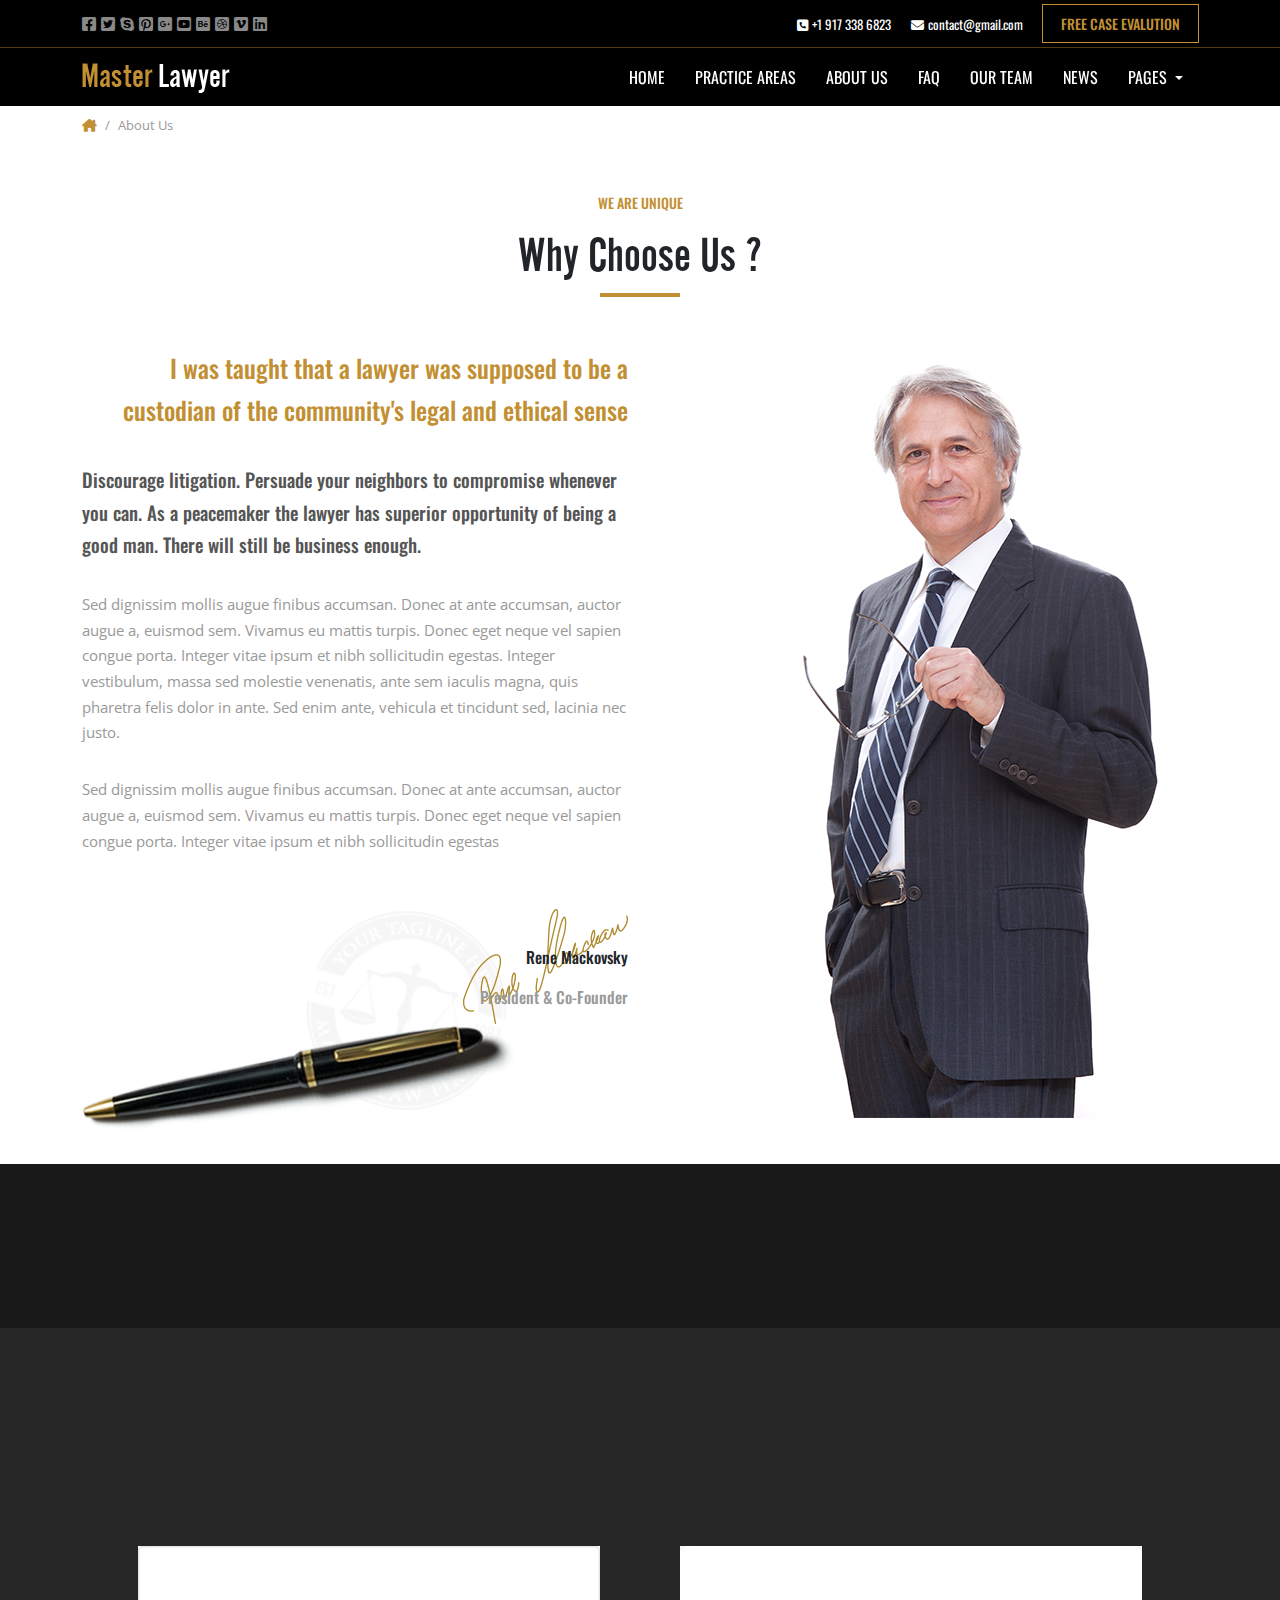
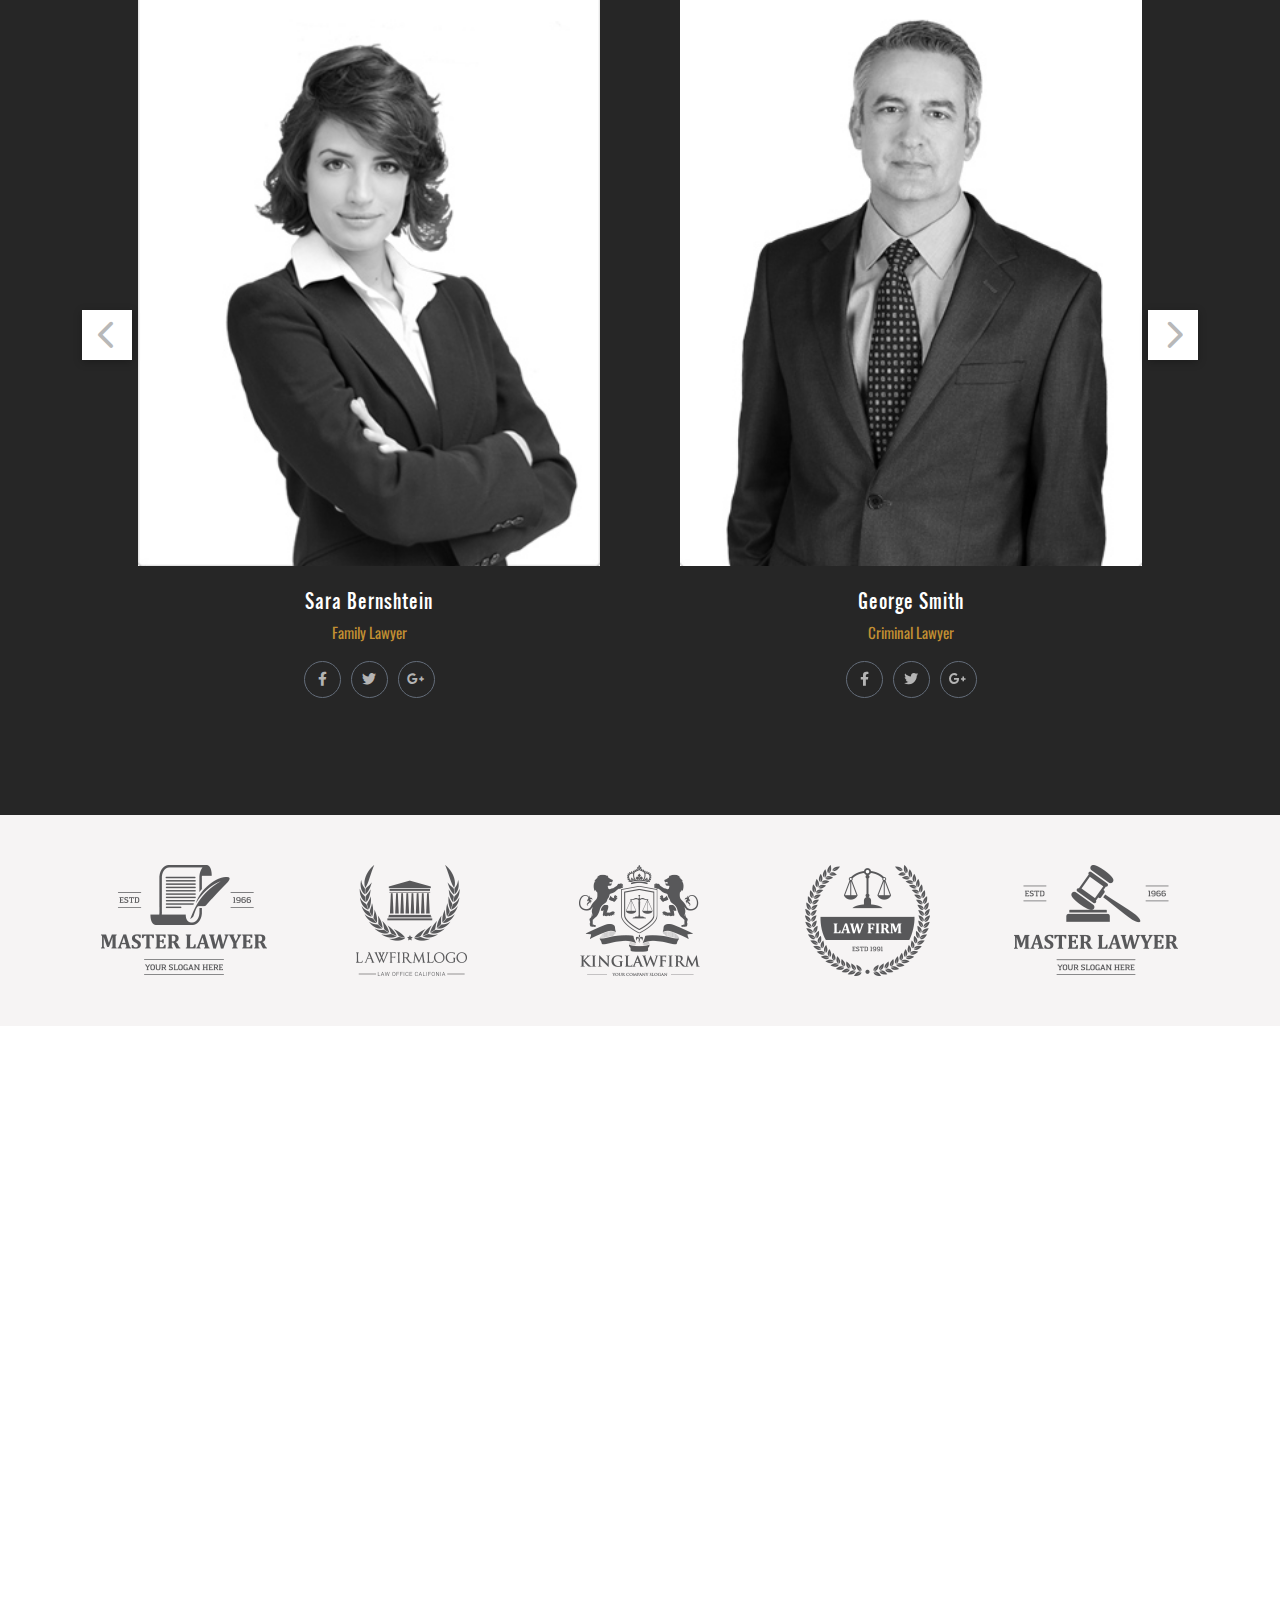
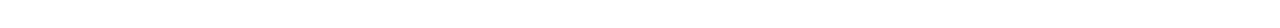
==== commit 97f19f84: "Update index.html" ====
--- a/index.html
+++ b/index.html
@@ -90,7 +90,7 @@
     <header id="up">
       <nav class="navbar sticky-top navbar-expand-lg">
         <div class="container">
-          <a class="navbar-brand" href="#">
+          <a class="navbar-brand" href="./index.html#home">
             <img src="./img/logo.png" alt="" />
           </a>
           <button
@@ -107,22 +107,26 @@
           <div class="collapse navbar-collapse" id="navbarSupportedContent">
             <ul class="navbar-nav mb-2 mb-lg-0">
               <li class="nav-item">
-                <a class="nav-link" aria-current="page" href="#home">Home</a>
+                <a class="nav-link" aria-current="page" href="./index.html#home"
+                  >Home</a
+                >
               </li>
               <li class="nav-item">
-                <a class="nav-link" href="#practice">practice areas</a>
+                <a class="nav-link" href="./index.html#practice"
+                  >practice areas</a
+                >
               </li>
               <li class="nav-item">
-                <a class="nav-link" href="#about">about us</a>
+                <a class="nav-link" href="./index.html#about">about us</a>
               </li>
               <li class="nav-item">
-                <a class="nav-link" href="#faq">faq</a>
+                <a class="nav-link" href="./index.html#faq">faq</a>
               </li>
               <li class="nav-item">
-                <a class="nav-link" href="#our-team">our team</a>
+                <a class="nav-link" href="./index.html#our-team">our team</a>
               </li>
               <li class="nav-item">
-                <a class="nav-link" href="#news">news</a>
+                <a class="nav-link" href="./index.html#news">news</a>
               </li>
               <li class="nav-item dropdown">
                 <a
@@ -158,263 +162,18 @@
     </header>
     <!-- end header -->
     <main>
-      <!-- start landing -->
-      <section class="landing">
-        <div
-          id="carouselExampleInterval"
-          class="carousel slide carousel-fade"
-          data-bs-ride="carousel"
-        >
-          <div class="carousel-inner">
-            <div
-              class="carousel-item active img1"
-              data-bs-interval="5000"
-            ></div>
-            <div class="carousel-item img2" data-bs-interval="5000"></div>
-            <div class="container parent">
-              <div class="text-content">
-                <p>We are Unique Law Firm</p>
-                <div class="animation">
-                  <h1><span class="one">Realiable</span> Legal Solution</h1>
-                </div>
-                <p>
-                  I'm a lawyer. I go for due process; I go for fairness and
-                  equity - these values mean a lot to me.
-                </p>
-                <div class="img-cont">
-                  <img src="./img/logo-slider.png" alt="" />
-                </div>
-                <a href="./contact-us.html" class="btn"
-                  ><span>contact us now</span></a
-                >
-              </div>
-            </div>
-          </div>
-
-          <button
-            class="carousel-control-prev"
-            type="button"
-            data-bs-target="#carouselExampleInterval"
-            data-bs-slide="prev"
-          >
-            <span class="prev">
-              <i class="fa-solid fa-angles-left one"></i>
-              <i class="fa-solid fa-angles-left tow"></i>
-            </span>
-            <span class="visually-hidden">Previous</span>
-          </button>
-          <button
-            class="carousel-control-next"
-            type="button"
-            data-bs-target="#carouselExampleInterval"
-            data-bs-slide="next"
-          >
-            <span class="next"
-              ><i class="fa-solid fa-angles-right one"></i
-              ><i class="fa-solid fa-angles-right tow"></i
-            ></span>
-
-            <span class="visually-hidden">Next</span>
-          </button>
+      <!-- start title -->
+      <section class="title">
+        <div class="container">
+          <div class="text">
+            <a href="./index.html"><i class="fa-solid fa-house-chimney"></i></a>
+            <span>/</span> About Us
+          </div>
         </div>
       </section>
-      <!-- end landing -->
-      <!-- start law -->
-      <section class="law">
-        <div class="container-fluid">
-          <div class="row wow fadeInUp" data-wow-duration="1.5s" data-wow-offset="100">
-            <div class="col-xl-3 col-lg-3 col-md-6 col-sm-12">
-              <div class="all">
-                <div class="img-cont">
-                  <img src="./img/ic1.png" alt="ic1" />
-                </div>
-                <div class="text-content">
-                  <p>250</p>
-                  <p>QUALIFIED LAWYERS</p>
-                </div>
-              </div>
-            </div>
-            <div class="col-xl-3 col-lg-3 col-md-6 col-sm-12">
-              <div class="all">
-                <div class="img-cont">
-                  <img src="./img/ic2.png" alt="ic2" />
-                </div>
-                <div class="text-content">
-                  <p>1900+</p>
-                  <p>SUCCESSFUL CASES</p>
-                </div>
-              </div>
-            </div>
-            <div class="col-xl-3 col-lg-3 col-md-6 col-sm-12">
-              <div class="all">
-                <div class="img-cont">
-                  <img src="./img/ic3.png" alt="ic3" />
-                </div>
-                <div class="text-content">
-                  <p>1825+</p>
-                  <p>HAPPY CLIENTS</p>
-                </div>
-              </div>
-            </div>
-            <div class="col-xl-3 col-lg-3 col-md-6 col-sm-12">
-              <div class="all last">
-                <div class="img-cont">
-                  <img src="./img/ic4.png" alt="ic4" />
-                </div>
-                <div class="text-content">
-                  <p>1700+</p>
-                  <p>HONORS & AWARD</p>
-                </div>
-              </div>
-            </div>
-          </div>
-        </div>
-      </section>
-      <!-- end law -->
-      <!-- start practice -->
-      <section class="practice" id="practice">
-        <div class="container">
-          <div class="text-cont wow fadeInUp" data-wow-duration="2s">
-            <p class="p1 pp">PRACTICE AREAS</p>
-            <h2 class="h-2">How We Can Help You</h2>
-            <p>
-              Lorem Ipsum is simply dummy text of the printinLorem Ipsum is
-              simply mmy text of the printing and typeseing industry Lorem Ipsum
-              has been the industrys standard dummy text ever since the when an
-              g and typeseing indu Lorem Ipsumf the printing and. Typeseing
-              industry Lorem Ipsum has been the industrys standard. Dummy text
-              ever since the when when an stry Lorem Ipsum.
-            </p>
-          </div>
-          <div class="row g-4">
-            <div class="col-xl-3 col-lg-4 col-md-6 col-sm-12 wow fadeInDown" data-wow-duration="1s">
-              <div class="card">
-                <div class="cards">
-                  <div class="img-cont">
-                    <img src="./img/help1.png" alt="help1" />
-                    <img src="./img/help1_hover.png" alt="help1" />
-                  </div>
-                  <div class="text-content">
-                    <h4>Bank & Financial</h4>
-                    <p>
-                      Lorem, ipsum dolor sit amet consectetur adipisicing elit.
-                      Vel, minima!
-                    </p>
-                  </div>
-                </div>
-              </div>
-            </div>
-            <div class="col-xl-3 col-lg-4 col-md-6 col-sm-12 wow fadeInDown" data-wow-duration="1s">
-              <div class="card">
-                <div class="img-cont">
-                  <img src="./img/help2.png" alt="help2" />
-                  <img src="./img/help2_hover.png" alt="help2" />
-                </div>
-                <div class="text-content">
-                  <h4>Car & Motorcycle</h4>
-                  <p>
-                    Lorem, ipsum dolor sit amet consectetur adipisicing elit.
-                    Vel, minima!
-                  </p>
-                </div>
-              </div>
-            </div>
-            <div class="col-xl-3 col-lg-4 col-md-6 col-sm-12 wow fadeInDown" data-wow-duration="1s">
-              <div class="card">
-                <div class="img-cont">
-                  <img src="./img/help3.png" alt="help3" />
-                  <img src="./img/help3_hover.png" alt="help3" />
-                </div>
-                <div class="text-content">
-                  <h4>Personal Injury</h4>
-                  <p>
-                    Lorem, ipsum dolor sit amet consectetur adipisicing elit.
-                    Vel, minima!
-                  </p>
-                </div>
-              </div>
-            </div>
-            <div class="col-xl-3 col-lg-4 col-md-6 col-sm-12 wow fadeInDown" data-wow-duration="1s">
-              <div class="card">
-                <div class="img-cont">
-                  <img src="./img/help4.png" alt="help4" />
-                  <img src="./img/help4_hover.png" alt="help4" />
-                </div>
-                <div class="text-content">
-                  <h4>Family Law</h4>
-                  <p>
-                    Lorem, ipsum dolor sit amet consectetur adipisicing elit.
-                    Vel, minima!
-                  </p>
-                </div>
-              </div>
-            </div>
-            <div class="col-xl-3 col-lg-4 col-md-6 col-sm-12 wow fadeInDown" data-wow-duration="1s">
-              <div class="card">
-                <div class="img-cont">
-                  <img src="./img/help5.png" alt="help5" />
-                  <img src="./img/help5_hover.png" alt="help5" />
-                </div>
-                <div class="text-content">
-                  <h4>Capital Markets</h4>
-                  <p>
-                    Lorem, ipsum dolor sit amet consectetur adipisicing elit.
-                    Vel, minima!
-                  </p>
-                </div>
-              </div>
-            </div>
-            <div class="col-xl-3 col-lg-4 col-md-6 col-sm-12 wow fadeInDown" data-wow-duration="1s">
-              <div class="card">
-                <div class="img-cont">
-                  <img src="./img/help6.png" alt="help6" />
-                  <img src="./img/help6_hover.png" alt="help6" />
-                </div>
-                <div class="text-content">
-                  <h4>House & Estate</h4>
-                  <p>
-                    Lorem, ipsum dolor sit amet consectetur adipisicing elit.
-                    Vel, minima!
-                  </p>
-                </div>
-              </div>
-            </div>
-            <div class="col-xl-3 col-lg-4 col-md-6 col-sm-12 wow fadeInDown" data-wow-duration="1s">
-              <div class="card">
-                <div class="img-cont">
-                  <img src="./img/help7.png" alt="help7" />
-                  <img src="./img/help7_hover.png" alt="help7" />
-                </div>
-                <div class="text-content">
-                  <h4>Emplayment Law</h4>
-                  <p>
-                    Lorem, ipsum dolor sit amet consectetur adipisicing elit.
-                    Vel, minima!
-                  </p>
-                </div>
-              </div>
-            </div>
-            <div class="col-xl-3 col-lg-4 col-md-6 col-sm-12 wow fadeInDown" data-wow-duration="1s">
-              <div class="card">
-                <div class="img-cont">
-                  <img src="./img/help8.png" alt="help8" />
-                  <img src="./img/help8_hover.png" alt="help8" />
-                </div>
-                <div class="text-content">
-                  <h4>Criminal Law</h4>
-                  <p>
-                    Lorem, ipsum dolor sit amet consectetur adipisicing elit.
-                    Vel, minima!
-                  </p>
-                </div>
-              </div>
-            </div>
-          </div>
-        </div>
-      </section>
-      <!-- end practice -->
+      <!-- end title -->
       <!-- start about -->
-      <section class="about" id="about">
+      <section class="about">
         <div class="container">
           <div class="text-cont wow fadeInUp" data-wow-duration="2s">
             <p class="p1">WE ARE UNIQUE</p>
@@ -449,15 +208,18 @@
                   vitae ipsum et nibh sollicitudin egestas
                 </p>
               </div>
-              <div class="img-content">
+              <div class="img-content cont2">
                 <div class="text-img">
                   <p>Rene Mackovsky</p>
                   <p>President & Co-Founder</p>
+                  <div class="pen">
+                    <img src="./img/pen.png" alt="pen" />
+                  </div>
                 </div>
               </div>
             </div>
             <div class="col-lg-6 col-md-12 col-sm-12 flexToEnd">
-              <div class="img-cont wow slideInRight"  data-wow-duration="1.5s">
+              <div class="img-cont wow slideInRight" data-wow-duration="2s">
                 <img src="./img/man1.png" alt="man" />
               </div>
             </div>
@@ -465,367 +227,68 @@
         </div>
       </section>
       <!-- end about -->
-      <!-- start faq -->
-      <section class="faq" id="faq">
-        <div class="container">
-          <div class="text-cont wow fadeInUp"  data-wow-duration="2s">
-            <p class="p1">some helpful</p>
-            <h2 class="h-2 sec">Frequently asked questions</h2>
-          </div>
-          <div class="row">
-            <div class="col-lg-6 col-md-12 wow slideInLeft"  data-wow-duration="1.5s" data-wow-offset="10">
-              <div class="text"><p>Browse Help Topics</p></div>
-              <div class="row">
-                <div class="col-sm-6 col-12">
-                  <a href="#"> Family Law </a>
-                </div>
-                <div class="col-sm-6 col-12">
-                  <a href="#"> Criminal Law </a>
-                </div>
-              </div>
-              <div class="row">
-                <div class="col-sm-6 col-12">
-                  <a href="#"> Banking Law </a>
-                </div>
-                <div class="col-sm-6 col-12">
-                  <a href="#"> Capital Markets </a>
-                </div>
-              </div>
-              <div class="row">
-                <div class="col-sm-6 col-12">
-                  <a href="#"> Personal Injury </a>
-                </div>
-                <div class="col-sm-6 col-12">
-                  <a href="#"> Employment Law </a>
-                </div>
-              </div>
-            </div>
-            <div class="col-lg-6 col-md-12 wow slideInRight" data-wow-duration="1.5s"
-            data-wow-offset="10">
-              <div class="accordion accordion-flush" id="accordionFlushExample">
-                <div class="accordion-item">
-                  <h2 class="accordion-header" id="flush-headingOne">
-                    <button
-                      class="accordion-button collapsed"
-                      type="button"
-                      data-bs-toggle="collapse"
-                      data-bs-target="#flush-collapseOne"
-                      aria-expanded="false"
-                      aria-controls="flush-collapseOne"
-                    >
-                      What services are available for family law?
-                    </button>
-                  </h2>
-                  <div
-                    id="flush-collapseOne"
-                    class="accordion-collapse collapse show"
-                    aria-labelledby="flush-headingOne"
-                    data-bs-parent="#accordionFlushExample"
-                  >
-                    <div class="accordion-body">
-                      Lorem Ipsum is simply dummy text of the printorem Ipsum is
-                      simply my text of the printing and typing industry Lorem
-                      Ipsum has been the industrys standard dummy text ever
-                      since thewhen an g and ing induemsumf the printing and
-                      ypeseing ndustry Lorem Ipsum has been the industrysLorem
-                      Ipsum is simply dummy text of the printorem Ipsum is
-                      simplymy text of the printing and typing. Industry Lorem
-                      Ipsum has been the industrys standard dummy text ever
-                      since thewhen an g and ing induem Ipsumf the printing and
-                      ypeseing ndustry Lorem
-                    </div>
-                  </div>
-                </div>
-                <div class="accordion-item">
-                  <h2 class="accordion-header" id="flush-headingTwo">
-                    <button
-                      class="accordion-button collapsed"
-                      type="button"
-                      data-bs-toggle="collapse"
-                      data-bs-target="#flush-collapseTwo"
-                      aria-expanded="false"
-                      aria-controls="flush-collapseTwo"
-                    >
-                      How can your startup hire a quality lawyer?
-                    </button>
-                  </h2>
-                  <div
-                    id="flush-collapseTwo"
-                    class="accordion-collapse collapse"
-                    aria-labelledby="flush-headingTwo"
-                    data-bs-parent="#accordionFlushExample"
-                  >
-                    <div class="accordion-body">
-                      Lorem Ipsum is simply dummy text of the printorem Ipsum is
-                      simply my text of the printing and typing industry Lorem
-                      Ipsum has been the industrys standard dummy text ever
-                      since thewhen an g and ing induemsumf the printing and
-                      ypeseing ndustry Lorem Ipsum has been the industrysLorem
-                      Ipsum is simply dummy text of the printorem Ipsum is
-                      simplymy text of the printing and typing. Industry Lorem
-                      Ipsum has been the industrys standard dummy text ever
-                      since thewhen an g and ing induem Ipsumf the printing and
-                      ypeseing ndustry Lorem
-                    </div>
-                  </div>
-                </div>
-                <div class="accordion-item">
-                  <h2 class="accordion-header" id="flush-headingThree">
-                    <button
-                      class="accordion-button collapsed"
-                      type="button"
-                      data-bs-toggle="collapse"
-                      data-bs-target="#flush-collapseThree"
-                      aria-expanded="false"
-                      aria-controls="flush-collapseThree"
-                    >
-                      Lorem Ipsum is simply dummy text of the printing industry
-                      ?
-                    </button>
-                  </h2>
-                  <div
-                    id="flush-collapseThree"
-                    class="accordion-collapse collapse"
-                    aria-labelledby="flush-headingThree"
-                    data-bs-parent="#accordionFlushExample"
-                  >
-                    <div class="accordion-body">
-                      Lorem Ipsum is simply dummy text of the printorem Ipsum is
-                      simply my text of the printing and typing industry Lorem
-                      Ipsum has been the industrys standard dummy text ever
-                      since thewhen an g and ing induemsumf the printing and
-                      ypeseing ndustry Lorem Ipsum has been the industrysLorem
-                      Ipsum is simply dummy text of the printorem Ipsum is
-                      simplymy text of the printing and typing. Industry Lorem
-                      Ipsum has been the industrys standard dummy text ever
-                      since thewhen an g and ing induem Ipsumf the printing and
-                      ypeseing ndustry Lorem.
-                    </div>
-                  </div>
-                </div>
-                <div class="accordion-item">
-                  <h2 class="accordion-header" id="flush-headingFour">
-                    <button
-                      class="accordion-button collapsed"
-                      type="button"
-                      data-bs-toggle="collapse"
-                      data-bs-target="#flush-collapseFour"
-                      aria-expanded="false"
-                      aria-controls="flush-collapseFour"
-                    >
-                      Lpsum has been the industry's standard ?
-                    </button>
-                  </h2>
-                  <div
-                    id="flush-collapseFour"
-                    class="accordion-collapse collapse"
-                    aria-labelledby="flush-headingFour"
-                    data-bs-parent="#accordionFlushExample"
-                  >
-                    <div class="accordion-body">
-                      Lorem Ipsum is simply dummy text of the printorem Ipsum is
-                      simply my text of the printing and typing industry Lorem
-                      Ipsum has been the industrys standard dummy text ever
-                      since thewhen an g and ing induemsumf the printing and
-                      ypeseing ndustry Lorem Ipsum has been the industrysLorem
-                      Ipsum is simply dummy text of the printorem Ipsum is
-                      simplymy text of the printing and typing. Industry Lorem
-                      Ipsum has been the industrys standard dummy text ever
-                      since thewhen an g and ing induem Ipsumf the printing and
-                      ypeseing ndustry Lorem
-                    </div>
-                  </div>
-                </div>
-                <div class="accordion-item">
-                  <h2 class="accordion-header" id="flush-headingFive">
-                    <button
-                      class="accordion-button collapsed"
-                      type="button"
-                      data-bs-toggle="collapse"
-                      data-bs-target="#flush-collapseFive"
-                      aria-expanded="false"
-                      aria-controls="flush-collapseFive"
-                    >
-                      Has survived not only five centuries, but also the leap
-                      into ?
-                    </button>
-                  </h2>
-                  <div
-                    id="flush-collapseFive"
-                    class="accordion-collapse collapse"
-                    aria-labelledby="flush-headingFive"
-                    data-bs-parent="#accordionFlushExample"
-                  >
-                    <div class="accordion-body">
-                      Lorem Ipsum is simply dummy text of the printorem Ipsum is
-                      simply my text of the printing and typing industry Lorem
-                      Ipsum has been the industrys standard dummy text ever
-                      since thewhen an g and ing induemsumf the printing and
-                      ypeseing ndustry Lorem Ipsum has been the industrysLorem
-                      Ipsum is simply dummy text of the printorem Ipsum is
-                      simplymy text of the printing and typing. Industry Lorem
-                      Ipsum has been the industrys standard dummy text ever
-                      since thewhen an g and ing induem Ipsumf the printing and
-                      ypeseing ndustry Lorem
-                    </div>
-                  </div>
-                </div>
-                <div class="accordion-item">
-                  <h2 class="accordion-header" id="flush-headingSix">
-                    <button
-                      class="accordion-button collapsed"
-                      type="button"
-                      data-bs-toggle="collapse"
-                      data-bs-target="#flush-collapseSix"
-                      aria-expanded="false"
-                      aria-controls="flush-collapseSix"
-                    >
-                      How can your startup hire a quality lawyer?
-                    </button>
-                  </h2>
-                  <div
-                    id="flush-collapseSix"
-                    class="accordion-collapse collapse"
-                    aria-labelledby="flush-headingSix"
-                    data-bs-parent="#accordionFlushExample"
-                  >
-                    <div class="accordion-body">
-                      Lorem Ipsum is simply dummy text of the printorem Ipsum is
-                      simply my text of the printing and typing industry Lorem
-                      Ipsum has been the industrys standard dummy text ever
-                      since thewhen an g and ing induemsumf the printing and
-                      ypeseing ndustry Lorem Ipsum has been the industrysLorem
-                      Ipsum is simply dummy text of the printorem Ipsum is
-                      simplymy text of the printing and typing. Industry Lorem
-                      Ipsum has been the industrys standard dummy text ever
-                      since thewhen an g and ing induem Ipsumf the printing and
-                      ypeseing ndustry Lorem
-                    </div>
-                  </div>
+      <!-- start law -->
+      <section class="law">
+        <div class="container-fluid">
+          <div class="row wow fadeInUp" data-wow-duration="2s">
+            <div class="col-xl-3 col-lg-3 col-md-6 col-sm-12">
+              <div class="all">
+                <div class="img-cont">
+                  <img src="./img/ic1.png" alt="ic1" />
+                </div>
+                <div class="text-content">
+                  <p>250</p>
+                  <p>QUALIFIED LAWYERS</p>
+                </div>
+              </div>
+            </div>
+            <div class="col-xl-3 col-lg-3 col-md-6 col-sm-12">
+              <div class="all">
+                <div class="img-cont">
+                  <img src="./img/ic2.png" alt="ic2" />
+                </div>
+                <div class="text-content">
+                  <p>1900+</p>
+                  <p>SUCCESSFUL CASES</p>
+                </div>
+              </div>
+            </div>
+            <div class="col-xl-3 col-lg-3 col-md-6 col-sm-12">
+              <div class="all">
+                <div class="img-cont">
+                  <img src="./img/ic3.png" alt="ic3" />
+                </div>
+                <div class="text-content">
+                  <p>1825+</p>
+                  <p>HAPPY CLIENTS</p>
+                </div>
+              </div>
+            </div>
+            <div class="col-xl-3 col-lg-3 col-md-6 col-sm-12">
+              <div class="all last">
+                <div class="img-cont">
+                  <img src="./img/ic4.png" alt="ic4" />
+                </div>
+                <div class="text-content">
+                  <p>1700+</p>
+                  <p>HONORS & AWARD</p>
                 </div>
               </div>
             </div>
           </div>
         </div>
       </section>
-      <!-- end faq -->
-      <!-- start team -->
-      <section class="team" id="our-team">
+      <!-- end law -->
+      <!-- start attorneys -->
+      <section class="attorneys">
         <div class="container">
-          <div class="text-cont wow fadeInUp"  data-wow-duration="2s">
-            <p class="p1">OUR TEAM</p>
+          <div class="text-cont wow fadeInUp" data-wow-duration="2s">
+            <p class="p1">Our Legal Team</p>
             <h2 class="h-2">Meet Our Attorneys</h2>
-            <p>
-              Lorem Ipsum is simply dummy text of the printinLorem Ipsum is
-              simply mmy text of the printing and typeseing industry Lorem Ipsum
-              has been the industrys standard dummy text ever since the when an
-              g and typeseing indu Lorem Ipsumf the printing and. Typeseing
-              industry Lorem Ipsum has been the industrys standard non troppo si
-              sarono al brave duo numeros canto suspendis.
-            </p>
-          </div>
-          <div class="row">
-            <div class="col-md-4 col-sm12 wow slideInLeft" data-wow-duration="1.5s">
-              <div class="img-cont">
-                <img src="./img/team1.png" alt="team" />
-                <div class="text-content first">
-                  <h3>Sara Bernshtein</h3>
-                  <p class="p1">Bank & Financial Lawyer</p>
-                  <p>
-                    Lorem ipsum dolor sitori dolo mom tur adipiscing elit Aenean
-                    me la more duo vel suscipit magna la grande sectum a moro
-                    decoracio rava lapreve trieste
-                  </p>
-                  <div class="icon-cont">
-                    <ul>
-                      <li>
-                        <a href="#"><i class="fa-brands fa-facebook-f"></i></a>
-                      </li>
-                      <li>
-                        <a href="#"><i class="fa-brands fa-twitter"></i></a>
-                      </li>
-                      <li>
-                        <a href="#"
-                          ><i class="fa-brands fa-google-plus-g"></i
-                        ></a>
-                      </li>
-                    </ul>
-                  </div>
-                </div>
-              </div>
-            </div>
-            <div class="col-md-4 col-sm12 wow fadeInUp"  data-wow-duration="2s">
-              <div class="img-cont">
-                <img src="./img/team2.png" alt="team" />
-                <div class="text-content middle">
-                  <h3>George Smith</h3>
-                  <p class="p1">Family Lawyer</p>
-                  <p>
-                    Lorem ipsum dolor sitori dolo mom tur adipiscing elit Aenean
-                    me la more duo vel suscipit magna la grande sectum a moro
-                    decoracio rava lapreve trieste
-                  </p>
-                  <div class="icon-cont">
-                    <ul>
-                      <li>
-                        <a href="#"><i class="fa-brands fa-facebook-f"></i></a>
-                      </li>
-                      <li>
-                        <a href="#"><i class="fa-brands fa-twitter"></i></a>
-                      </li>
-                      <li>
-                        <a href="#"
-                          ><i class="fa-brands fa-google-plus-g"></i
-                        ></a>
-                      </li>
-                    </ul>
-                  </div>
-                </div>
-              </div>
-            </div>
-            <div class="col-md-4 col-sm12 wow slideInRight"  data-wow-duration="1.5s">
-              <div class="img-cont">
-                <img src="./img/team3.png" alt="team" />
-                <div class="text-content last">
-                  <h3>Amanda Doe</h3>
-                  <p class="p1">Emplayment Lawyer</p>
-                  <p>
-                    Lorem ipsum dolor sitori dolo mom tur adipiscing elit Aenean
-                    me la more duo vel suscipit magna la grande sectum a moro
-                    decoracio rava lapreve trieste
-                  </p>
-                  <div class="icon-cont">
-                    <ul>
-                      <li>
-                        <a href="#"><i class="fa-brands fa-facebook-f"></i></a>
-                      </li>
-                      <li>
-                        <a href="#"><i class="fa-brands fa-twitter"></i></a>
-                      </li>
-                      <li>
-                        <a href="#"
-                          ><i class="fa-brands fa-google-plus-g"></i
-                        ></a>
-                      </li>
-                    </ul>
-                  </div>
-                </div>
-              </div>
-            </div>
-          </div>
-        </div>
-      </section>
-      <!-- end team -->
-      <!-- start team2 -->
-      <section class="team2">
-        <div class="container">
-          <div class="text-cont wow fadeInUp"  data-wow-duration="2s">
-            <p class="p1">Testimonials</p>
-            <h2 class="h-2">500 Happy Clients</h2>
           </div>
           <div
             id="carouselExampleControls"
-            class="carousel slide"
+            class="carousel slide vis"
             data-bs-ride="carousel"
           >
             <div class="carousel-inner">
@@ -835,49 +298,133 @@
                     <div class="all-img">
                       <div class="img-cont">
                         <img
-                          src="./img/client02.png"
+                          src="./img/meet1.jpg"
                           class="card-img-top"
-                          alt="client"
+                          alt="team"
                         />
                       </div>
-                      <div class="img">
-                        <img src="./img/quote.png" alt="quote" />
-                      </div>
                     </div>
                     <div class="card-body">
-                      <h5 class="card-title">John Doe</h5>
-                      <p class="card-text">
-                        "Lorem Ipsum is simply dummy text of the printing and
-                        typing indus try Lorem Ipsum has een the indus try's
-                        standard dummy text Loremsimply dummy text of the
-                        printing and lorem ipsum dolor site amet typeseing
-                        industry."
+                      <h5 class="card-title">Sara Bernshtein</h5>
+                      <p class="p1">Family Lawyer</p>
+                      <div class="icon-content">
+                        <ul class="fourth">
+                          <li>
+                            <a href="#"
+                              ><i class="fa-brands fa-facebook-f"></i
+                            ></a>
+                          </li>
+                          <li>
+                            <a href="#"><i class="fa-brands fa-twitter"></i></a>
+                          </li>
+                          <li>
+                            <a href="#"
+                              ><i class="fa-brands fa-google-plus-g"></i
+                            ></a>
+                          </li>
+                        </ul>
+                      </div>
+                    </div>
+                    <div class="text-hover">
+                      <h3>Sara Bernshtein</h3>
+                      <p class="p1">Family Lawyer</p>
+                      <p>
+                        Lorem ipsum dolor sit amet, consectetur adipiscing elit.
+                        Phasellus luctus nunc eget lacus pellentesque
+                        sollicitudin. Praesent aliquam non ipsum at tincidunt.
+                        Nam ac est ut nisi rutrum venenatis a eget lacus.
+                        Vestibulum purus lectus, vulputate ut lacinia at,
+                        aliquam ac nibh. Quisque placerat velit quis mauris
+                        consequat, sed mattis est aliquam. Sed nisi turpis,
+                        porttitor sit amet consequat nec, fringilla et nisi.
+                        Quisque congue, nisi eu pellentesque sodales, justo orci
+                        iaculis mi, quis consequat sem mi id purus. Etiam vel
+                        urna massa.
                       </p>
+                      <div class="icon-content">
+                        <ul class="fourth">
+                          <li>
+                            <a href="#"
+                              ><i class="fa-brands fa-facebook-f"></i
+                            ></a>
+                          </li>
+                          <li>
+                            <a href="#"><i class="fa-brands fa-twitter"></i></a>
+                          </li>
+                          <li>
+                            <a href="#"
+                              ><i class="fa-brands fa-google-plus-g"></i
+                            ></a>
+                          </li>
+                        </ul>
+                      </div>
                     </div>
                   </div>
                   <div class="card">
                     <div class="all-img">
                       <div class="img-cont">
                         <img
-                          src="./img/client01.png"
+                          src="./img/meet2.jpg"
                           class="card-img-top"
-                          alt="client"
+                          alt="team"
                         />
-                      </div>
-                      <div class="img">
-                        <img src="./img/quote.png" alt="quote" />
                       </div>
                     </div>
 
                     <div class="card-body">
                       <h5 class="card-title">George Smith</h5>
-                      <p class="card-text">
-                        "Lorem Ipsum is simply dummy text of the printing and
-                        typing indus try Lorem Ipsum has een the indus try's
-                        standard dummy text Loremsimply dummy text of the
-                        printing and lorem ipsum dolor site amet typeseing
-                        industry."
+                      <p class="p1">Criminal Lawyer</p>
+                      <div class="icon-content">
+                        <ul class="fourth">
+                          <li>
+                            <a href="#"
+                              ><i class="fa-brands fa-facebook-f"></i
+                            ></a>
+                          </li>
+                          <li>
+                            <a href="#"><i class="fa-brands fa-twitter"></i></a>
+                          </li>
+                          <li>
+                            <a href="#"
+                              ><i class="fa-brands fa-google-plus-g"></i
+                            ></a>
+                          </li>
+                        </ul>
+                      </div>
+                    </div>
+                    <div class="text-hover">
+                      <h3>George Smith</h3>
+                      <p class="p1">Criminal Lawyer</p>
+                      <p>
+                        Lorem ipsum dolor sit amet, consectetur adipiscing elit.
+                        Phasellus luctus nunc eget lacus pellentesque
+                        sollicitudin. Praesent aliquam non ipsum at tincidunt.
+                        Nam ac est ut nisi rutrum venenatis a eget lacus.
+                        Vestibulum purus lectus, vulputate ut lacinia at,
+                        aliquam ac nibh. Quisque placerat velit quis mauris
+                        consequat, sed mattis est aliquam. Sed nisi turpis,
+                        porttitor sit amet consequat nec, fringilla et nisi.
+                        Quisque congue, nisi eu pellentesque sodales, justo orci
+                        iaculis mi, quis consequat sem mi id purus. Etiam vel
+                        urna massa.
                       </p>
+                      <div class="icon-content">
+                        <ul class="fourth">
+                          <li>
+                            <a href="#"
+                              ><i class="fa-brands fa-facebook-f"></i
+                            ></a>
+                          </li>
+                          <li>
+                            <a href="#"><i class="fa-brands fa-twitter"></i></a>
+                          </li>
+                          <li>
+                            <a href="#"
+                              ><i class="fa-brands fa-google-plus-g"></i
+                            ></a>
+                          </li>
+                        </ul>
+                      </div>
                     </div>
                   </div>
                 </div>
@@ -888,50 +435,132 @@
                     <div class="all-img">
                       <div class="img-cont">
                         <img
-                          src="./img/client01.png"
+                          src="./img/meet3.jpg"
                           class="card-img-top"
-                          alt="client"
+                          alt="team"
                         />
                       </div>
-                      <div class="img">
-                        <img src="./img/quote.png" alt="quote" />
-                      </div>
-                    </div>
-
+                    </div>
                     <div class="card-body">
-                      <h5 class="card-title">George Smith</h5>
-                      <p class="card-text">
-                        "Lorem Ipsum is simply dummy text of the printing and
-                        typing indus try Lorem Ipsum has een the indus try's
-                        standard dummy text Loremsimply dummy text of the
-                        printing and lorem ipsum dolor site amet typeseing
-                        industry."
+                      <h5 class="card-title">Amanda Doe</h5>
+                      <p class="p1">Emplayment Lawyer</p>
+                      <div class="icon-content">
+                        <ul class="fourth">
+                          <li>
+                            <a href="#"
+                              ><i class="fa-brands fa-facebook-f"></i
+                            ></a>
+                          </li>
+                          <li>
+                            <a href="#"><i class="fa-brands fa-twitter"></i></a>
+                          </li>
+                          <li>
+                            <a href="#"
+                              ><i class="fa-brands fa-google-plus-g"></i
+                            ></a>
+                          </li>
+                        </ul>
+                      </div>
+                    </div>
+                    <div class="text-hover">
+                      <h3>Amanda Doe</h3>
+                      <p class="p1">Emplayment Lawyer</p>
+                      <p>
+                        Lorem ipsum dolor sit amet, consectetur adipiscing elit.
+                        Phasellus luctus nunc eget lacus pellentesque
+                        sollicitudin. Praesent aliquam non ipsum at tincidunt.
+                        Nam ac est ut nisi rutrum venenatis a eget lacus.
+                        Vestibulum purus lectus, vulputate ut lacinia at,
+                        aliquam ac nibh. Quisque placerat velit quis mauris
+                        consequat, sed mattis est aliquam. Sed nisi turpis,
+                        porttitor sit amet consequat nec, fringilla et nisi.
+                        Quisque congue, nisi eu pellentesque sodales, justo orci
+                        iaculis mi, quis consequat sem mi id purus. Etiam vel
+                        urna massa.
                       </p>
+                      <div class="icon-content">
+                        <ul class="fourth">
+                          <li>
+                            <a href="#"
+                              ><i class="fa-brands fa-facebook-f"></i
+                            ></a>
+                          </li>
+                          <li>
+                            <a href="#"><i class="fa-brands fa-twitter"></i></a>
+                          </li>
+                          <li>
+                            <a href="#"
+                              ><i class="fa-brands fa-google-plus-g"></i
+                            ></a>
+                          </li>
+                        </ul>
+                      </div>
                     </div>
                   </div>
                   <div class="card">
                     <div class="all-img">
                       <div class="img-cont">
                         <img
-                          src="./img/client02.png"
+                          src="./img/meet4.jpg"
                           class="card-img-top"
-                          alt="client"
+                          alt="team"
                         />
                       </div>
-                      <div class="img">
-                        <img src="./img/quote.png" alt="quote" />
-                      </div>
-                    </div>
-
+                    </div>
                     <div class="card-body">
-                      <h5 class="card-title">John Doe</h5>
-                      <p class="card-text">
-                        "Lorem Ipsum is simply dummy text of the printing and
-                        typing indus try Lorem Ipsum has een the indus try's
-                        standard dummy text Loremsimply dummy text of the
-                        printing and lorem ipsum dolor site amet typeseing
-                        industry."
+                      <h5 class="card-title">Dr. Alexander David</h5>
+                      <p class="p1">Business Lawyer</p>
+                      <div class="icon-content">
+                        <ul class="fourth">
+                          <li>
+                            <a href="#"
+                              ><i class="fa-brands fa-facebook-f"></i
+                            ></a>
+                          </li>
+                          <li>
+                            <a href="#"><i class="fa-brands fa-twitter"></i></a>
+                          </li>
+                          <li>
+                            <a href="#"
+                              ><i class="fa-brands fa-google-plus-g"></i
+                            ></a>
+                          </li>
+                        </ul>
+                      </div>
+                    </div>
+                    <div class="text-hover">
+                      <h3>Dr. Alexander David</h3>
+                      <p class="p1">Business Lawyer</p>
+                      <p>
+                        Lorem ipsum dolor sit amet, consectetur adipiscing elit.
+                        Phasellus luctus nunc eget lacus pellentesque
+                        sollicitudin. Praesent aliquam non ipsum at tincidunt.
+                        Nam ac est ut nisi rutrum venenatis a eget lacus.
+                        Vestibulum purus lectus, vulputate ut lacinia at,
+                        aliquam ac nibh. Quisque placerat velit quis mauris
+                        consequat, sed mattis est aliquam. Sed nisi turpis,
+                        porttitor sit amet consequat nec, fringilla et nisi.
+                        Quisque congue, nisi eu pellentesque sodales, justo orci
+                        iaculis mi, quis consequat sem mi id purus. Etiam vel
+                        urna massa.
                       </p>
+                      <div class="icon-content">
+                        <ul class="fourth">
+                          <li>
+                            <a href="#"
+                              ><i class="fa-brands fa-facebook-f"></i
+                            ></a>
+                          </li>
+                          <li>
+                            <a href="#"><i class="fa-brands fa-twitter"></i></a>
+                          </li>
+                          <li>
+                            <a href="#"
+                              ><i class="fa-brands fa-google-plus-g"></i
+                            ></a>
+                          </li>
+                        </ul>
+                      </div>
                     </div>
                   </div>
                 </div>
@@ -962,6 +591,294 @@
               <span class="visually-hidden">Next</span>
             </button>
           </div>
+          <div
+            id="carouselExampleControlsSmallScreen"
+            class="carousel slide hid"
+            data-bs-ride="carousel"
+          >
+            <div class="carousel-inner">
+              <div class="carousel-item active">
+                <div class="cards-wrapper">
+                  <div class="card">
+                    <div class="all-img">
+                      <div class="img-cont">
+                        <img
+                          src="./img/meet1.jpg"
+                          class="card-img-top"
+                          alt="team"
+                        />
+                      </div>
+                    </div>
+                    <div class="card-body">
+                      <h5 class="card-title">Sara Bernshtein</h5>
+                      <p class="p1">Family Lawyer</p>
+                      <div class="icon-content">
+                        <ul class="fourth">
+                          <li>
+                            <a href="#"
+                              ><i class="fa-brands fa-facebook-f"></i
+                            ></a>
+                          </li>
+                          <li>
+                            <a href="#"><i class="fa-brands fa-twitter"></i></a>
+                          </li>
+                          <li>
+                            <a href="#"
+                              ><i class="fa-brands fa-google-plus-g"></i
+                            ></a>
+                          </li>
+                        </ul>
+                      </div>
+                    </div>
+                    <div class="text-hover">
+                      <h3>Sara Bernshtein</h3>
+                      <p class="p1">Family Lawyer</p>
+                      <p>
+                        Lorem ipsum dolor sit amet, consectetur adipiscing elit.
+                        Phasellus luctus nunc eget lacus pellentesque
+                        sollicitudin.
+                      </p>
+                      <div class="icon-content">
+                        <ul class="fourth">
+                          <li>
+                            <a href="#"
+                              ><i class="fa-brands fa-facebook-f"></i
+                            ></a>
+                          </li>
+                          <li>
+                            <a href="#"><i class="fa-brands fa-twitter"></i></a>
+                          </li>
+                          <li>
+                            <a href="#"
+                              ><i class="fa-brands fa-google-plus-g"></i
+                            ></a>
+                          </li>
+                        </ul>
+                      </div>
+                    </div>
+                  </div>
+                </div>
+              </div>
+              <div class="carousel-item">
+                <div class="cards-wrapper">
+                  <div class="card">
+                    <div class="all-img">
+                      <div class="img-cont">
+                        <img
+                          src="./img/meet2.jpg"
+                          class="card-img-top"
+                          alt="team"
+                        />
+                      </div>
+                    </div>
+
+                    <div class="card-body">
+                      <h5 class="card-title">George Smith</h5>
+                      <p class="p1">Criminal Lawyer</p>
+                      <div class="icon-content">
+                        <ul class="fourth">
+                          <li>
+                            <a href="#"
+                              ><i class="fa-brands fa-facebook-f"></i
+                            ></a>
+                          </li>
+                          <li>
+                            <a href="#"><i class="fa-brands fa-twitter"></i></a>
+                          </li>
+                          <li>
+                            <a href="#"
+                              ><i class="fa-brands fa-google-plus-g"></i
+                            ></a>
+                          </li>
+                        </ul>
+                      </div>
+                    </div>
+                    <div class="text-hover">
+                      <h3>George Smith</h3>
+                      <p class="p1">Criminal Lawyer</p>
+                      <p>
+                        Lorem ipsum dolor sit amet, consectetur adipiscing elit.
+                        Phasellus luctus nunc eget lacus pellentesque
+                        sollicitudin. Praesent aliquam non ipsum at tincidunt.
+                      </p>
+                      <div class="icon-content">
+                        <ul class="fourth">
+                          <li>
+                            <a href="#"
+                              ><i class="fa-brands fa-facebook-f"></i
+                            ></a>
+                          </li>
+                          <li>
+                            <a href="#"><i class="fa-brands fa-twitter"></i></a>
+                          </li>
+                          <li>
+                            <a href="#"
+                              ><i class="fa-brands fa-google-plus-g"></i
+                            ></a>
+                          </li>
+                        </ul>
+                      </div>
+                    </div>
+                  </div>
+                </div>
+              </div>
+              <div class="carousel-item">
+                <div class="cards-wrapper">
+                  <div class="card">
+                    <div class="all-img">
+                      <div class="img-cont">
+                        <img
+                          src="./img/meet3.jpg"
+                          class="card-img-top"
+                          alt="team"
+                        />
+                      </div>
+                    </div>
+
+                    <div class="card-body">
+                      <h5 class="card-title">Amanda Doe</h5>
+                      <p class="p1">Emplayment Lawyer</p>
+                      <div class="icon-content">
+                        <ul class="fourth">
+                          <li>
+                            <a href="#"
+                              ><i class="fa-brands fa-facebook-f"></i
+                            ></a>
+                          </li>
+                          <li>
+                            <a href="#"><i class="fa-brands fa-twitter"></i></a>
+                          </li>
+                          <li>
+                            <a href="#"
+                              ><i class="fa-brands fa-google-plus-g"></i
+                            ></a>
+                          </li>
+                        </ul>
+                      </div>
+                    </div>
+                    <div class="text-hover">
+                      <h3>Amanda Doe</h3>
+                      <p class="p1">Emplayment Lawyer</p>
+                      <p>
+                        Lorem ipsum dolor sit amet, consectetur adipiscing elit.
+                        Phasellus luctus nunc eget lacus pellentesque
+                        sollicitudin. Praesent aliquam non ipsum at tincidunt.
+                      </p>
+                      <div class="icon-content">
+                        <ul class="fourth">
+                          <li>
+                            <a href="#"
+                              ><i class="fa-brands fa-facebook-f"></i
+                            ></a>
+                          </li>
+                          <li>
+                            <a href="#"><i class="fa-brands fa-twitter"></i></a>
+                          </li>
+                          <li>
+                            <a href="#"
+                              ><i class="fa-brands fa-google-plus-g"></i
+                            ></a>
+                          </li>
+                        </ul>
+                      </div>
+                    </div>
+                  </div>
+                </div>
+              </div>
+              <div class="carousel-item">
+                <div class="cards-wrapper">
+                  <div class="card">
+                    <div class="all-img">
+                      <div class="img-cont">
+                        <img
+                          src="./img/meet4.jpg"
+                          class="card-img-top"
+                          alt="team"
+                        />
+                      </div>
+                    </div>
+                    <div class="card-body">
+                      <h5 class="card-title">Dr. Alexander David</h5>
+                      <p class="p1">Business Lawyer</p>
+                      <div class="icon-content">
+                        <ul class="fourth">
+                          <li>
+                            <a href="#"
+                              ><i class="fa-brands fa-facebook-f"></i
+                            ></a>
+                          </li>
+                          <li>
+                            <a href="#"><i class="fa-brands fa-twitter"></i></a>
+                          </li>
+                          <li>
+                            <a href="#"
+                              ><i class="fa-brands fa-google-plus-g"></i
+                            ></a>
+                          </li>
+                        </ul>
+                      </div>
+                    </div>
+                    <div class="text-hover">
+                      <h3>Dr. Alexander David</h3>
+                      <p class="p1">Business Lawyer</p>
+                      <p>
+                        Lorem ipsum dolor sit amet, consectetur adipiscing elit.
+                        Phasellus luctus nunc eget lacus pellentesque
+                        sollicitudin. Praesent aliquam non ipsum at tincidunt.
+                      </p>
+                      <div class="icon-content">
+                        <ul class="fourth">
+                          <li>
+                            <a href="#"
+                              ><i class="fa-brands fa-facebook-f"></i
+                            ></a>
+                          </li>
+                          <li>
+                            <a href="#"><i class="fa-brands fa-twitter"></i></a>
+                          </li>
+                          <li>
+                            <a href="#"
+                              ><i class="fa-brands fa-google-plus-g"></i
+                            ></a>
+                          </li>
+                        </ul>
+                      </div>
+                    </div>
+                  </div>
+                </div>
+              </div>
+            </div>
+            <button
+              class="carousel-control-prev"
+              type="button"
+              data-bs-target="#carouselExampleControlsSmallScreen"
+              data-bs-slide="prev"
+            >
+              <span class="prev">
+                <i class="fa-solid fa-chevron-left one"></i>
+                <i class="fa-solid fa-chevron-left tow"></i>
+              </span>
+              <span class="visually-hidden">Previous</span>
+            </button>
+            <button
+              class="carousel-control-next"
+              type="button"
+              data-bs-target="#carouselExampleControlsSmallScreen"
+              data-bs-slide="next"
+            >
+              <span class="next">
+                <i class="fa-solid fa-chevron-right one"></i>
+                <i class="fa-solid fa-chevron-right tow"></i>
+              </span>
+              <span class="visually-hidden">Next</span>
+            </button>
+          </div>
+        </div>
+      </section>
+      <!-- end attorneys -->
+      <!-- start team2 -->
+      <section class="team2">
+        <div class="container">
           <div class="row">
             <div class="col-lg-2 col-md-4 col-sm-6 col-12">
               <div class="img-content">
@@ -987,7 +904,7 @@
                 <img src="./img/partner4_hover.png" alt="partner" />
               </div>
             </div>
-            <div class="col-lg-2 col-md-4 col-sm-6 col-6">
+            <div class="col-lg-2 col-md-4 col-sm-6 col-12">
               <div class="img-content">
                 <img src="./img/partner5.png" alt="partner" />
                 <img src="./img/partner5_hover.png" alt="partner" />
@@ -997,77 +914,6 @@
         </div>
       </section>
       <!-- end team2 -->
-      <!-- start news -->
-      <section class="news" id="news">
-        <div class="container">
-          <div class="text-cont wow fadeInUp"  data-wow-duration="2s">
-            <p class="p1">updates from us</p>
-            <h2 class="h-2">Latest From News</h2>
-          </div>
-          <div class="row">
-            <div class="col-md-6 col-sm-12 wow slideInLeft" data-wow-duration="1.5s">
-              <div class="card">
-                <div class="img-cont">
-                  <img src="./img/news01.jpg" alt="news" />
-                  <div class="text">
-                    <span>
-                      <p>09</p>
-                      <p>MAY</p>
-                    </span>
-                  </div>
-                </div>
-                <div class="text-content">
-                  <h3>
-                    Lorem Ipsum is simply ummy text of the printinorem Ipsum
-                    simply.
-                  </h3>
-                  <a href="#"
-                    >read more<span
-                      ><i class="fa-solid fa-angles-right"></i></span
-                  ></a>
-                </div>
-              </div>
-            </div>
-            <div class="col-md-6 col-sm-12 wow slideInRight" data-wow-duration="1.5s">
-              <div class="card">
-                <div class="img-cont">
-                  <img src="./img/news02.jpg" alt="news" />
-                  <div class="text">
-                    <span>
-                      <p>05</p>
-                      <p>MAY</p>
-                    </span>
-                  </div>
-                </div>
-                <div class="text-content">
-                  <h3>
-                    Lorem Ipsum is simply ummy text of the printinorem Ipsum
-                    simply.
-                  </h3>
-                  <a href="#"
-                    >read more<span
-                      ><i class="fa-solid fa-angles-right"></i></span
-                  ></a>
-                </div>
-              </div>
-            </div>
-          </div>
-        </div>
-      </section>
-      <!-- end news -->
-      <!-- start iframe -->
-      <section class="iframe">
-        <iframe
-          src="https://www.google.com/maps/embed?pb=!1m16!1m12!1m3!1d34220.77018881414!2d-73.95173887217419!3d40.702222663622805!2m3!1f0!2f0!3f0!3m2!1i1024!2i768!4f13.1!2m1!1sNew%20Yorker%20city!5e0!3m2!1sar!2seg!4v1694809057150!5m2!1sar!2seg"
-          width="100%"
-          height="450"
-          style="border: 0"
-          allowfullscreen=""
-          loading="lazy"
-          referrerpolicy="no-referrer-when-downgrade"
-        ></iframe>
-      </section>
-      <!-- end iframe -->
     </main>
     <!-- start footer -->
     <footer class="wow fadeInDown" data-wow-duration="1s">
@@ -1204,1209 +1050,3 @@
     <script src="./js/main.js"></script>
   </body>
 </html>
-<!DOCTYPE html>
-<html lang="en">
-  <head>
-    <meta charset="UTF-8" />
-    <meta http-equiv="X-UA-Compatible" content="IE=edge" />
-    <meta name="viewport" content="width=device-width, initial-scale=1.0" />
-    <title>Master Lawyer</title>
-    <link rel="shortcut icon" href="./favicon.ico" type="image/x-icon" />
-    <link rel="stylesheet" href="./css/master.css" />
-  </head>
-  <body>
-    <!-- start header -->
-    <div class="up" id="home">
-      <div class="container">
-        <div class="all">
-          <div class="left">
-            <div class="icon">
-              <ul>
-                <li>
-                  <a href="#">
-                    <i class="fa-brands fa-square-facebook"></i>
-                  </a>
-                </li>
-                <li>
-                  <a href="#">
-                    <i class="fa-brands fa-square-twitter"></i>
-                  </a>
-                </li>
-                <li>
-                  <a href="#">
-                    <i class="fa-brands fa-skype"></i>
-                  </a>
-                </li>
-                <li>
-                  <a href="#">
-                    <i class="fa-brands fa-square-pinterest"></i>
-                  </a>
-                </li>
-                <li>
-                  <a href="#">
-                    <i class="fa-brands fa-square-google-plus"></i>
-                  </a>
-                </li>
-                <li>
-                  <a href="#">
-                    <i class="fa-brands fa-square-youtube"></i>
-                  </a>
-                </li>
-                <li>
-                  <a href="#">
-                    <i class="fa-brands fa-square-behance"></i>
-                  </a>
-                </li>
-                <li>
-                  <a href="#">
-                    <i class="fa-brands fa-square-dribbble"></i>
-                  </a>
-                </li>
-                <li>
-                  <a href="#">
-                    <i class="fa-brands fa-square-vimeo"></i>
-                  </a>
-                </li>
-                <li>
-                  <a href="#">
-                    <i class="fa-brands fa-linkedin"></i>
-                  </a>
-                </li>
-              </ul>
-            </div>
-          </div>
-          <div class="right">
-            <ul>
-              <li>
-                <i class="fa-solid fa-square-phone"></i>
-                <a href="#">+1 917 338 6823</a>
-              </li>
-              <li>
-                <i class="fa-solid fa-envelope"></i>
-                <a href="#">contact@gmail.com</a>
-              </li>
-              <li>
-                <a href="./contact-us.html" class="btn">free case evalution</a>
-              </li>
-            </ul>
-          </div>
-        </div>
-      </div>
-    </div>
-    <header id="up">
-      <nav class="navbar sticky-top navbar-expand-lg">
-        <div class="container">
-          <a class="navbar-brand" href="#">
-            <img src="./img/logo.png" alt="" />
-          </a>
-          <button
-            class="navbar-toggler"
-            type="button"
-            data-bs-toggle="collapse"
-            data-bs-target="#navbarSupportedContent"
-            aria-controls="navbarSupportedContent"
-            aria-expanded="false"
-            aria-label="Toggle navigation"
-          >
-            <span><i class="fa-solid fa-bars"></i></span>
-          </button>
-          <div class="collapse navbar-collapse" id="navbarSupportedContent">
-            <ul class="navbar-nav mb-2 mb-lg-0">
-              <li class="nav-item">
-                <a class="nav-link" aria-current="page" href="#home">Home</a>
-              </li>
-              <li class="nav-item">
-                <a class="nav-link" href="#practice">practice areas</a>
-              </li>
-              <li class="nav-item">
-                <a class="nav-link" href="#about">about us</a>
-              </li>
-              <li class="nav-item">
-                <a class="nav-link" href="#faq">faq</a>
-              </li>
-              <li class="nav-item">
-                <a class="nav-link" href="#our-team">our team</a>
-              </li>
-              <li class="nav-item">
-                <a class="nav-link" href="#news">news</a>
-              </li>
-              <li class="nav-item dropdown">
-                <a
-                  class="nav-link dropdown-toggle"
-                  href="#"
-                  role="button"
-                  data-bs-toggle="dropdown"
-                  aria-expanded="false"
-                >
-                  pages
-                </a>
-                <ul class="dropdown-menu">
-                  <li>
-                    <a class="dropdown-item" href="./about-us.html">about us</a>
-                  </li>
-                  <li><a class="dropdown-item" href="./blog.html">blog</a></li>
-                  <li>
-                    <a class="dropdown-item" href="./bolg-post.html"
-                      >blog post</a
-                    >
-                  </li>
-                  <li>
-                    <a class="dropdown-item" href="./contact-us.html"
-                      >contact us</a
-                    >
-                  </li>
-                </ul>
-              </li>
-            </ul>
-          </div>
-        </div>
-      </nav>
-    </header>
-    <!-- end header -->
-    <main>
-      <!-- start landing -->
-      <section class="landing">
-        <div
-          id="carouselExampleInterval"
-          class="carousel slide carousel-fade"
-          data-bs-ride="carousel"
-        >
-          <div class="carousel-inner">
-            <div
-              class="carousel-item active img1"
-              data-bs-interval="5000"
-            ></div>
-            <div class="carousel-item img2" data-bs-interval="5000"></div>
-            <div class="container parent">
-              <div class="text-content">
-                <p>We are Unique Law Firm</p>
-                <div class="animation">
-                  <h1><span class="one">Realiable</span> Legal Solution</h1>
-                </div>
-                <p>
-                  I'm a lawyer. I go for due process; I go for fairness and
-                  equity - these values mean a lot to me.
-                </p>
-                <div class="img-cont">
-                  <img src="./img/logo-slider.png" alt="" />
-                </div>
-                <a href="./contact-us.html" class="btn"
-                  ><span>contact us now</span></a
-                >
-              </div>
-            </div>
-          </div>
-
-          <button
-            class="carousel-control-prev"
-            type="button"
-            data-bs-target="#carouselExampleInterval"
-            data-bs-slide="prev"
-          >
-            <span class="prev">
-              <i class="fa-solid fa-angles-left one"></i>
-              <i class="fa-solid fa-angles-left tow"></i>
-            </span>
-            <span class="visually-hidden">Previous</span>
-          </button>
-          <button
-            class="carousel-control-next"
-            type="button"
-            data-bs-target="#carouselExampleInterval"
-            data-bs-slide="next"
-          >
-            <span class="next"
-              ><i class="fa-solid fa-angles-right one"></i
-              ><i class="fa-solid fa-angles-right tow"></i
-            ></span>
-
-            <span class="visually-hidden">Next</span>
-          </button>
-        </div>
-      </section>
-      <!-- end landing -->
-      <!-- start law -->
-      <section class="law">
-        <div class="container-fluid">
-          <div class="row wow fadeInUp" data-wow-duration="1.5s" data-wow-offset="100">
-            <div class="col-xl-3 col-lg-3 col-md-6 col-sm-12">
-              <div class="all">
-                <div class="img-cont">
-                  <img src="./img/ic1.png" alt="ic1" />
-                </div>
-                <div class="text-content">
-                  <p>250</p>
-                  <p>QUALIFIED LAWYERS</p>
-                </div>
-              </div>
-            </div>
-            <div class="col-xl-3 col-lg-3 col-md-6 col-sm-12">
-              <div class="all">
-                <div class="img-cont">
-                  <img src="./img/ic2.png" alt="ic2" />
-                </div>
-                <div class="text-content">
-                  <p>1900+</p>
-                  <p>SUCCESSFUL CASES</p>
-                </div>
-              </div>
-            </div>
-            <div class="col-xl-3 col-lg-3 col-md-6 col-sm-12">
-              <div class="all">
-                <div class="img-cont">
-                  <img src="./img/ic3.png" alt="ic3" />
-                </div>
-                <div class="text-content">
-                  <p>1825+</p>
-                  <p>HAPPY CLIENTS</p>
-                </div>
-              </div>
-            </div>
-            <div class="col-xl-3 col-lg-3 col-md-6 col-sm-12">
-              <div class="all last">
-                <div class="img-cont">
-                  <img src="./img/ic4.png" alt="ic4" />
-                </div>
-                <div class="text-content">
-                  <p>1700+</p>
-                  <p>HONORS & AWARD</p>
-                </div>
-              </div>
-            </div>
-          </div>
-        </div>
-      </section>
-      <!-- end law -->
-      <!-- start practice -->
-      <section class="practice" id="practice">
-        <div class="container">
-          <div class="text-cont wow fadeInUp" data-wow-duration="2s">
-            <p class="p1 pp">PRACTICE AREAS</p>
-            <h2 class="h-2">How We Can Help You</h2>
-            <p>
-              Lorem Ipsum is simply dummy text of the printinLorem Ipsum is
-              simply mmy text of the printing and typeseing industry Lorem Ipsum
-              has been the industrys standard dummy text ever since the when an
-              g and typeseing indu Lorem Ipsumf the printing and. Typeseing
-              industry Lorem Ipsum has been the industrys standard. Dummy text
-              ever since the when when an stry Lorem Ipsum.
-            </p>
-          </div>
-          <div class="row g-4">
-            <div class="col-xl-3 col-lg-4 col-md-6 col-sm-12 wow fadeInDown" data-wow-duration="1s">
-              <div class="card">
-                <div class="cards">
-                  <div class="img-cont">
-                    <img src="./img/help1.png" alt="help1" />
-                    <img src="./img/help1_hover.png" alt="help1" />
-                  </div>
-                  <div class="text-content">
-                    <h4>Bank & Financial</h4>
-                    <p>
-                      Lorem, ipsum dolor sit amet consectetur adipisicing elit.
-                      Vel, minima!
-                    </p>
-                  </div>
-                </div>
-              </div>
-            </div>
-            <div class="col-xl-3 col-lg-4 col-md-6 col-sm-12 wow fadeInDown" data-wow-duration="1s">
-              <div class="card">
-                <div class="img-cont">
-                  <img src="./img/help2.png" alt="help2" />
-                  <img src="./img/help2_hover.png" alt="help2" />
-                </div>
-                <div class="text-content">
-                  <h4>Car & Motorcycle</h4>
-                  <p>
-                    Lorem, ipsum dolor sit amet consectetur adipisicing elit.
-                    Vel, minima!
-                  </p>
-                </div>
-              </div>
-            </div>
-            <div class="col-xl-3 col-lg-4 col-md-6 col-sm-12 wow fadeInDown" data-wow-duration="1s">
-              <div class="card">
-                <div class="img-cont">
-                  <img src="./img/help3.png" alt="help3" />
-                  <img src="./img/help3_hover.png" alt="help3" />
-                </div>
-                <div class="text-content">
-                  <h4>Personal Injury</h4>
-                  <p>
-                    Lorem, ipsum dolor sit amet consectetur adipisicing elit.
-                    Vel, minima!
-                  </p>
-                </div>
-              </div>
-            </div>
-            <div class="col-xl-3 col-lg-4 col-md-6 col-sm-12 wow fadeInDown" data-wow-duration="1s">
-              <div class="card">
-                <div class="img-cont">
-                  <img src="./img/help4.png" alt="help4" />
-                  <img src="./img/help4_hover.png" alt="help4" />
-                </div>
-                <div class="text-content">
-                  <h4>Family Law</h4>
-                  <p>
-                    Lorem, ipsum dolor sit amet consectetur adipisicing elit.
-                    Vel, minima!
-                  </p>
-                </div>
-              </div>
-            </div>
-            <div class="col-xl-3 col-lg-4 col-md-6 col-sm-12 wow fadeInDown" data-wow-duration="1s">
-              <div class="card">
-                <div class="img-cont">
-                  <img src="./img/help5.png" alt="help5" />
-                  <img src="./img/help5_hover.png" alt="help5" />
-                </div>
-                <div class="text-content">
-                  <h4>Capital Markets</h4>
-                  <p>
-                    Lorem, ipsum dolor sit amet consectetur adipisicing elit.
-                    Vel, minima!
-                  </p>
-                </div>
-              </div>
-            </div>
-            <div class="col-xl-3 col-lg-4 col-md-6 col-sm-12 wow fadeInDown" data-wow-duration="1s">
-              <div class="card">
-                <div class="img-cont">
-                  <img src="./img/help6.png" alt="help6" />
-                  <img src="./img/help6_hover.png" alt="help6" />
-                </div>
-                <div class="text-content">
-                  <h4>House & Estate</h4>
-                  <p>
-                    Lorem, ipsum dolor sit amet consectetur adipisicing elit.
-                    Vel, minima!
-                  </p>
-                </div>
-              </div>
-            </div>
-            <div class="col-xl-3 col-lg-4 col-md-6 col-sm-12 wow fadeInDown" data-wow-duration="1s">
-              <div class="card">
-                <div class="img-cont">
-                  <img src="./img/help7.png" alt="help7" />
-                  <img src="./img/help7_hover.png" alt="help7" />
-                </div>
-                <div class="text-content">
-                  <h4>Emplayment Law</h4>
-                  <p>
-                    Lorem, ipsum dolor sit amet consectetur adipisicing elit.
-                    Vel, minima!
-                  </p>
-                </div>
-              </div>
-            </div>
-            <div class="col-xl-3 col-lg-4 col-md-6 col-sm-12 wow fadeInDown" data-wow-duration="1s">
-              <div class="card">
-                <div class="img-cont">
-                  <img src="./img/help8.png" alt="help8" />
-                  <img src="./img/help8_hover.png" alt="help8" />
-                </div>
-                <div class="text-content">
-                  <h4>Criminal Law</h4>
-                  <p>
-                    Lorem, ipsum dolor sit amet consectetur adipisicing elit.
-                    Vel, minima!
-                  </p>
-                </div>
-              </div>
-            </div>
-          </div>
-        </div>
-      </section>
-      <!-- end practice -->
-      <!-- start about -->
-      <section class="about" id="about">
-        <div class="container">
-          <div class="text-cont wow fadeInUp" data-wow-duration="2s">
-            <p class="p1">WE ARE UNIQUE</p>
-            <h2 class="h-2">Why Choose Us ?</h2>
-          </div>
-          <div class="row">
-            <div class="col-lg-6 col-md-12 col-sm-12">
-              <div class="text-content">
-                <p>
-                  I was taught that a lawyer was supposed to be a custodian of
-                  the community's legal and ethical sense
-                </p>
-                <p>
-                  Discourage litigation. Persuade your neighbors to compromise
-                  whenever you can. As a peacemaker the lawyer has superior
-                  opportunity of being a good man. There will still be business
-                  enough.
-                </p>
-                <p>
-                  Sed dignissim mollis augue finibus accumsan. Donec at ante
-                  accumsan, auctor augue a, euismod sem. Vivamus eu mattis
-                  turpis. Donec eget neque vel sapien congue porta. Integer
-                  vitae ipsum et nibh sollicitudin egestas. Integer vestibulum,
-                  massa sed molestie venenatis, ante sem iaculis magna, quis
-                  pharetra felis dolor in ante. Sed enim ante, vehicula et
-                  tincidunt sed, lacinia nec justo.
-                </p>
-                <p>
-                  Sed dignissim mollis augue finibus accumsan. Donec at ante
-                  accumsan, auctor augue a, euismod sem. Vivamus eu mattis
-                  turpis. Donec eget neque vel sapien congue porta. Integer
-                  vitae ipsum et nibh sollicitudin egestas
-                </p>
-              </div>
-              <div class="img-content">
-                <div class="text-img">
-                  <p>Rene Mackovsky</p>
-                  <p>President & Co-Founder</p>
-                </div>
-              </div>
-            </div>
-            <div class="col-lg-6 col-md-12 col-sm-12 flexToEnd">
-              <div class="img-cont wow slideInRight"  data-wow-duration="1.5s">
-                <img src="./img/man1.png" alt="man" />
-              </div>
-            </div>
-          </div>
-        </div>
-      </section>
-      <!-- end about -->
-      <!-- start faq -->
-      <section class="faq" id="faq">
-        <div class="container">
-          <div class="text-cont wow fadeInUp"  data-wow-duration="2s">
-            <p class="p1">some helpful</p>
-            <h2 class="h-2 sec">Frequently asked questions</h2>
-          </div>
-          <div class="row">
-            <div class="col-lg-6 col-md-12 wow slideInLeft"  data-wow-duration="1.5s" data-wow-offset="10">
-              <div class="text"><p>Browse Help Topics</p></div>
-              <div class="row">
-                <div class="col-sm-6 col-12">
-                  <a href="#"> Family Law </a>
-                </div>
-                <div class="col-sm-6 col-12">
-                  <a href="#"> Criminal Law </a>
-                </div>
-              </div>
-              <div class="row">
-                <div class="col-sm-6 col-12">
-                  <a href="#"> Banking Law </a>
-                </div>
-                <div class="col-sm-6 col-12">
-                  <a href="#"> Capital Markets </a>
-                </div>
-              </div>
-              <div class="row">
-                <div class="col-sm-6 col-12">
-                  <a href="#"> Personal Injury </a>
-                </div>
-                <div class="col-sm-6 col-12">
-                  <a href="#"> Employment Law </a>
-                </div>
-              </div>
-            </div>
-            <div class="col-lg-6 col-md-12 wow slideInRight" data-wow-duration="1.5s"
-            data-wow-offset="10">
-              <div class="accordion accordion-flush" id="accordionFlushExample">
-                <div class="accordion-item">
-                  <h2 class="accordion-header" id="flush-headingOne">
-                    <button
-                      class="accordion-button collapsed"
-                      type="button"
-                      data-bs-toggle="collapse"
-                      data-bs-target="#flush-collapseOne"
-                      aria-expanded="false"
-                      aria-controls="flush-collapseOne"
-                    >
-                      What services are available for family law?
-                    </button>
-                  </h2>
-                  <div
-                    id="flush-collapseOne"
-                    class="accordion-collapse collapse show"
-                    aria-labelledby="flush-headingOne"
-                    data-bs-parent="#accordionFlushExample"
-                  >
-                    <div class="accordion-body">
-                      Lorem Ipsum is simply dummy text of the printorem Ipsum is
-                      simply my text of the printing and typing industry Lorem
-                      Ipsum has been the industrys standard dummy text ever
-                      since thewhen an g and ing induemsumf the printing and
-                      ypeseing ndustry Lorem Ipsum has been the industrysLorem
-                      Ipsum is simply dummy text of the printorem Ipsum is
-                      simplymy text of the printing and typing. Industry Lorem
-                      Ipsum has been the industrys standard dummy text ever
-                      since thewhen an g and ing induem Ipsumf the printing and
-                      ypeseing ndustry Lorem
-                    </div>
-                  </div>
-                </div>
-                <div class="accordion-item">
-                  <h2 class="accordion-header" id="flush-headingTwo">
-                    <button
-                      class="accordion-button collapsed"
-                      type="button"
-                      data-bs-toggle="collapse"
-                      data-bs-target="#flush-collapseTwo"
-                      aria-expanded="false"
-                      aria-controls="flush-collapseTwo"
-                    >
-                      How can your startup hire a quality lawyer?
-                    </button>
-                  </h2>
-                  <div
-                    id="flush-collapseTwo"
-                    class="accordion-collapse collapse"
-                    aria-labelledby="flush-headingTwo"
-                    data-bs-parent="#accordionFlushExample"
-                  >
-                    <div class="accordion-body">
-                      Lorem Ipsum is simply dummy text of the printorem Ipsum is
-                      simply my text of the printing and typing industry Lorem
-                      Ipsum has been the industrys standard dummy text ever
-                      since thewhen an g and ing induemsumf the printing and
-                      ypeseing ndustry Lorem Ipsum has been the industrysLorem
-                      Ipsum is simply dummy text of the printorem Ipsum is
-                      simplymy text of the printing and typing. Industry Lorem
-                      Ipsum has been the industrys standard dummy text ever
-                      since thewhen an g and ing induem Ipsumf the printing and
-                      ypeseing ndustry Lorem
-                    </div>
-                  </div>
-                </div>
-                <div class="accordion-item">
-                  <h2 class="accordion-header" id="flush-headingThree">
-                    <button
-                      class="accordion-button collapsed"
-                      type="button"
-                      data-bs-toggle="collapse"
-                      data-bs-target="#flush-collapseThree"
-                      aria-expanded="false"
-                      aria-controls="flush-collapseThree"
-                    >
-                      Lorem Ipsum is simply dummy text of the printing industry
-                      ?
-                    </button>
-                  </h2>
-                  <div
-                    id="flush-collapseThree"
-                    class="accordion-collapse collapse"
-                    aria-labelledby="flush-headingThree"
-                    data-bs-parent="#accordionFlushExample"
-                  >
-                    <div class="accordion-body">
-                      Lorem Ipsum is simply dummy text of the printorem Ipsum is
-                      simply my text of the printing and typing industry Lorem
-                      Ipsum has been the industrys standard dummy text ever
-                      since thewhen an g and ing induemsumf the printing and
-                      ypeseing ndustry Lorem Ipsum has been the industrysLorem
-                      Ipsum is simply dummy text of the printorem Ipsum is
-                      simplymy text of the printing and typing. Industry Lorem
-                      Ipsum has been the industrys standard dummy text ever
-                      since thewhen an g and ing induem Ipsumf the printing and
-                      ypeseing ndustry Lorem.
-                    </div>
-                  </div>
-                </div>
-                <div class="accordion-item">
-                  <h2 class="accordion-header" id="flush-headingFour">
-                    <button
-                      class="accordion-button collapsed"
-                      type="button"
-                      data-bs-toggle="collapse"
-                      data-bs-target="#flush-collapseFour"
-                      aria-expanded="false"
-                      aria-controls="flush-collapseFour"
-                    >
-                      Lpsum has been the industry's standard ?
-                    </button>
-                  </h2>
-                  <div
-                    id="flush-collapseFour"
-                    class="accordion-collapse collapse"
-                    aria-labelledby="flush-headingFour"
-                    data-bs-parent="#accordionFlushExample"
-                  >
-                    <div class="accordion-body">
-                      Lorem Ipsum is simply dummy text of the printorem Ipsum is
-                      simply my text of the printing and typing industry Lorem
-                      Ipsum has been the industrys standard dummy text ever
-                      since thewhen an g and ing induemsumf the printing and
-                      ypeseing ndustry Lorem Ipsum has been the industrysLorem
-                      Ipsum is simply dummy text of the printorem Ipsum is
-                      simplymy text of the printing and typing. Industry Lorem
-                      Ipsum has been the industrys standard dummy text ever
-                      since thewhen an g and ing induem Ipsumf the printing and
-                      ypeseing ndustry Lorem
-                    </div>
-                  </div>
-                </div>
-                <div class="accordion-item">
-                  <h2 class="accordion-header" id="flush-headingFive">
-                    <button
-                      class="accordion-button collapsed"
-                      type="button"
-                      data-bs-toggle="collapse"
-                      data-bs-target="#flush-collapseFive"
-                      aria-expanded="false"
-                      aria-controls="flush-collapseFive"
-                    >
-                      Has survived not only five centuries, but also the leap
-                      into ?
-                    </button>
-                  </h2>
-                  <div
-                    id="flush-collapseFive"
-                    class="accordion-collapse collapse"
-                    aria-labelledby="flush-headingFive"
-                    data-bs-parent="#accordionFlushExample"
-                  >
-                    <div class="accordion-body">
-                      Lorem Ipsum is simply dummy text of the printorem Ipsum is
-                      simply my text of the printing and typing industry Lorem
-                      Ipsum has been the industrys standard dummy text ever
-                      since thewhen an g and ing induemsumf the printing and
-                      ypeseing ndustry Lorem Ipsum has been the industrysLorem
-                      Ipsum is simply dummy text of the printorem Ipsum is
-                      simplymy text of the printing and typing. Industry Lorem
-                      Ipsum has been the industrys standard dummy text ever
-                      since thewhen an g and ing induem Ipsumf the printing and
-                      ypeseing ndustry Lorem
-                    </div>
-                  </div>
-                </div>
-                <div class="accordion-item">
-                  <h2 class="accordion-header" id="flush-headingSix">
-                    <button
-                      class="accordion-button collapsed"
-                      type="button"
-                      data-bs-toggle="collapse"
-                      data-bs-target="#flush-collapseSix"
-                      aria-expanded="false"
-                      aria-controls="flush-collapseSix"
-                    >
-                      How can your startup hire a quality lawyer?
-                    </button>
-                  </h2>
-                  <div
-                    id="flush-collapseSix"
-                    class="accordion-collapse collapse"
-                    aria-labelledby="flush-headingSix"
-                    data-bs-parent="#accordionFlushExample"
-                  >
-                    <div class="accordion-body">
-                      Lorem Ipsum is simply dummy text of the printorem Ipsum is
-                      simply my text of the printing and typing industry Lorem
-                      Ipsum has been the industrys standard dummy text ever
-                      since thewhen an g and ing induemsumf the printing and
-                      ypeseing ndustry Lorem Ipsum has been the industrysLorem
-                      Ipsum is simply dummy text of the printorem Ipsum is
-                      simplymy text of the printing and typing. Industry Lorem
-                      Ipsum has been the industrys standard dummy text ever
-                      since thewhen an g and ing induem Ipsumf the printing and
-                      ypeseing ndustry Lorem
-                    </div>
-                  </div>
-                </div>
-              </div>
-            </div>
-          </div>
-        </div>
-      </section>
-      <!-- end faq -->
-      <!-- start team -->
-      <section class="team" id="our-team">
-        <div class="container">
-          <div class="text-cont wow fadeInUp"  data-wow-duration="2s">
-            <p class="p1">OUR TEAM</p>
-            <h2 class="h-2">Meet Our Attorneys</h2>
-            <p>
-              Lorem Ipsum is simply dummy text of the printinLorem Ipsum is
-              simply mmy text of the printing and typeseing industry Lorem Ipsum
-              has been the industrys standard dummy text ever since the when an
-              g and typeseing indu Lorem Ipsumf the printing and. Typeseing
-              industry Lorem Ipsum has been the industrys standard non troppo si
-              sarono al brave duo numeros canto suspendis.
-            </p>
-          </div>
-          <div class="row">
-            <div class="col-md-4 col-sm12 wow slideInLeft" data-wow-duration="1.5s">
-              <div class="img-cont">
-                <img src="./img/team1.png" alt="team" />
-                <div class="text-content first">
-                  <h3>Sara Bernshtein</h3>
-                  <p class="p1">Bank & Financial Lawyer</p>
-                  <p>
-                    Lorem ipsum dolor sitori dolo mom tur adipiscing elit Aenean
-                    me la more duo vel suscipit magna la grande sectum a moro
-                    decoracio rava lapreve trieste
-                  </p>
-                  <div class="icon-cont">
-                    <ul>
-                      <li>
-                        <a href="#"><i class="fa-brands fa-facebook-f"></i></a>
-                      </li>
-                      <li>
-                        <a href="#"><i class="fa-brands fa-twitter"></i></a>
-                      </li>
-                      <li>
-                        <a href="#"
-                          ><i class="fa-brands fa-google-plus-g"></i
-                        ></a>
-                      </li>
-                    </ul>
-                  </div>
-                </div>
-              </div>
-            </div>
-            <div class="col-md-4 col-sm12 wow fadeInUp"  data-wow-duration="2s">
-              <div class="img-cont">
-                <img src="./img/team2.png" alt="team" />
-                <div class="text-content middle">
-                  <h3>George Smith</h3>
-                  <p class="p1">Family Lawyer</p>
-                  <p>
-                    Lorem ipsum dolor sitori dolo mom tur adipiscing elit Aenean
-                    me la more duo vel suscipit magna la grande sectum a moro
-                    decoracio rava lapreve trieste
-                  </p>
-                  <div class="icon-cont">
-                    <ul>
-                      <li>
-                        <a href="#"><i class="fa-brands fa-facebook-f"></i></a>
-                      </li>
-                      <li>
-                        <a href="#"><i class="fa-brands fa-twitter"></i></a>
-                      </li>
-                      <li>
-                        <a href="#"
-                          ><i class="fa-brands fa-google-plus-g"></i
-                        ></a>
-                      </li>
-                    </ul>
-                  </div>
-                </div>
-              </div>
-            </div>
-            <div class="col-md-4 col-sm12 wow slideInRight"  data-wow-duration="1.5s">
-              <div class="img-cont">
-                <img src="./img/team3.png" alt="team" />
-                <div class="text-content last">
-                  <h3>Amanda Doe</h3>
-                  <p class="p1">Emplayment Lawyer</p>
-                  <p>
-                    Lorem ipsum dolor sitori dolo mom tur adipiscing elit Aenean
-                    me la more duo vel suscipit magna la grande sectum a moro
-                    decoracio rava lapreve trieste
-                  </p>
-                  <div class="icon-cont">
-                    <ul>
-                      <li>
-                        <a href="#"><i class="fa-brands fa-facebook-f"></i></a>
-                      </li>
-                      <li>
-                        <a href="#"><i class="fa-brands fa-twitter"></i></a>
-                      </li>
-                      <li>
-                        <a href="#"
-                          ><i class="fa-brands fa-google-plus-g"></i
-                        ></a>
-                      </li>
-                    </ul>
-                  </div>
-                </div>
-              </div>
-            </div>
-          </div>
-        </div>
-      </section>
-      <!-- end team -->
-      <!-- start team2 -->
-      <section class="team2">
-        <div class="container">
-          <div class="text-cont wow fadeInUp"  data-wow-duration="2s">
-            <p class="p1">Testimonials</p>
-            <h2 class="h-2">500 Happy Clients</h2>
-          </div>
-          <div
-            id="carouselExampleControls"
-            class="carousel slide"
-            data-bs-ride="carousel"
-          >
-            <div class="carousel-inner">
-              <div class="carousel-item active">
-                <div class="cards-wrapper">
-                  <div class="card">
-                    <div class="all-img">
-                      <div class="img-cont">
-                        <img
-                          src="./img/client02.png"
-                          class="card-img-top"
-                          alt="client"
-                        />
-                      </div>
-                      <div class="img">
-                        <img src="./img/quote.png" alt="quote" />
-                      </div>
-                    </div>
-                    <div class="card-body">
-                      <h5 class="card-title">John Doe</h5>
-                      <p class="card-text">
-                        "Lorem Ipsum is simply dummy text of the printing and
-                        typing indus try Lorem Ipsum has een the indus try's
-                        standard dummy text Loremsimply dummy text of the
-                        printing and lorem ipsum dolor site amet typeseing
-                        industry."
-                      </p>
-                    </div>
-                  </div>
-                  <div class="card">
-                    <div class="all-img">
-                      <div class="img-cont">
-                        <img
-                          src="./img/client01.png"
-                          class="card-img-top"
-                          alt="client"
-                        />
-                      </div>
-                      <div class="img">
-                        <img src="./img/quote.png" alt="quote" />
-                      </div>
-                    </div>
-
-                    <div class="card-body">
-                      <h5 class="card-title">George Smith</h5>
-                      <p class="card-text">
-                        "Lorem Ipsum is simply dummy text of the printing and
-                        typing indus try Lorem Ipsum has een the indus try's
-                        standard dummy text Loremsimply dummy text of the
-                        printing and lorem ipsum dolor site amet typeseing
-                        industry."
-                      </p>
-                    </div>
-                  </div>
-                </div>
-              </div>
-              <div class="carousel-item">
-                <div class="cards-wrapper">
-                  <div class="card">
-                    <div class="all-img">
-                      <div class="img-cont">
-                        <img
-                          src="./img/client01.png"
-                          class="card-img-top"
-                          alt="client"
-                        />
-                      </div>
-                      <div class="img">
-                        <img src="./img/quote.png" alt="quote" />
-                      </div>
-                    </div>
-
-                    <div class="card-body">
-                      <h5 class="card-title">George Smith</h5>
-                      <p class="card-text">
-                        "Lorem Ipsum is simply dummy text of the printing and
-                        typing indus try Lorem Ipsum has een the indus try's
-                        standard dummy text Loremsimply dummy text of the
-                        printing and lorem ipsum dolor site amet typeseing
-                        industry."
-                      </p>
-                    </div>
-                  </div>
-                  <div class="card">
-                    <div class="all-img">
-                      <div class="img-cont">
-                        <img
-                          src="./img/client02.png"
-                          class="card-img-top"
-                          alt="client"
-                        />
-                      </div>
-                      <div class="img">
-                        <img src="./img/quote.png" alt="quote" />
-                      </div>
-                    </div>
-
-                    <div class="card-body">
-                      <h5 class="card-title">John Doe</h5>
-                      <p class="card-text">
-                        "Lorem Ipsum is simply dummy text of the printing and
-                        typing indus try Lorem Ipsum has een the indus try's
-                        standard dummy text Loremsimply dummy text of the
-                        printing and lorem ipsum dolor site amet typeseing
-                        industry."
-                      </p>
-                    </div>
-                  </div>
-                </div>
-              </div>
-            </div>
-            <button
-              class="carousel-control-prev"
-              type="button"
-              data-bs-target="#carouselExampleControls"
-              data-bs-slide="prev"
-            >
-              <span class="prev">
-                <i class="fa-solid fa-chevron-left one"></i>
-                <i class="fa-solid fa-chevron-left tow"></i>
-              </span>
-              <span class="visually-hidden">Previous</span>
-            </button>
-            <button
-              class="carousel-control-next"
-              type="button"
-              data-bs-target="#carouselExampleControls"
-              data-bs-slide="next"
-            >
-              <span class="next">
-                <i class="fa-solid fa-chevron-right one"></i>
-                <i class="fa-solid fa-chevron-right tow"></i>
-              </span>
-              <span class="visually-hidden">Next</span>
-            </button>
-          </div>
-          <div class="row">
-            <div class="col-lg-2 col-md-4 col-sm-6 col-12">
-              <div class="img-content">
-                <img src="./img/partner1.png" alt="partner" />
-                <img src="./img/partner1_hover.png" alt="partner" />
-              </div>
-            </div>
-            <div class="col-lg-2 col-md-4 col-sm-6 col-12">
-              <div class="img-content">
-                <img src="./img/partner2.png" alt="partner" />
-                <img src="./img/partner2_hover.png" alt="partner" />
-              </div>
-            </div>
-            <div class="col-lg-2 col-md-4 col-sm-6 col-12">
-              <div class="img-content">
-                <img src="./img/partner3.png" alt="partner" />
-                <img src="./img/partner3_hover.png" alt="partner" />
-              </div>
-            </div>
-            <div class="col-lg-2 col-md-4 col-sm-6 col-12">
-              <div class="img-content">
-                <img src="./img/partner4.png" alt="partner" />
-                <img src="./img/partner4_hover.png" alt="partner" />
-              </div>
-            </div>
-            <div class="col-lg-2 col-md-4 col-sm-6 col-6">
-              <div class="img-content">
-                <img src="./img/partner5.png" alt="partner" />
-                <img src="./img/partner5_hover.png" alt="partner" />
-              </div>
-            </div>
-          </div>
-        </div>
-      </section>
-      <!-- end team2 -->
-      <!-- start news -->
-      <section class="news" id="news">
-        <div class="container">
-          <div class="text-cont wow fadeInUp"  data-wow-duration="2s">
-            <p class="p1">updates from us</p>
-            <h2 class="h-2">Latest From News</h2>
-          </div>
-          <div class="row">
-            <div class="col-md-6 col-sm-12 wow slideInLeft" data-wow-duration="1.5s">
-              <div class="card">
-                <div class="img-cont">
-                  <img src="./img/news01.jpg" alt="news" />
-                  <div class="text">
-                    <span>
-                      <p>09</p>
-                      <p>MAY</p>
-                    </span>
-                  </div>
-                </div>
-                <div class="text-content">
-                  <h3>
-                    Lorem Ipsum is simply ummy text of the printinorem Ipsum
-                    simply.
-                  </h3>
-                  <a href="#"
-                    >read more<span
-                      ><i class="fa-solid fa-angles-right"></i></span
-                  ></a>
-                </div>
-              </div>
-            </div>
-            <div class="col-md-6 col-sm-12 wow slideInRight" data-wow-duration="1.5s">
-              <div class="card">
-                <div class="img-cont">
-                  <img src="./img/news02.jpg" alt="news" />
-                  <div class="text">
-                    <span>
-                      <p>05</p>
-                      <p>MAY</p>
-                    </span>
-                  </div>
-                </div>
-                <div class="text-content">
-                  <h3>
-                    Lorem Ipsum is simply ummy text of the printinorem Ipsum
-                    simply.
-                  </h3>
-                  <a href="#"
-                    >read more<span
-                      ><i class="fa-solid fa-angles-right"></i></span
-                  ></a>
-                </div>
-              </div>
-            </div>
-          </div>
-        </div>
-      </section>
-      <!-- end news -->
-      <!-- start iframe -->
-      <section class="iframe">
-        <iframe
-          src="https://www.google.com/maps/embed?pb=!1m16!1m12!1m3!1d34220.77018881414!2d-73.95173887217419!3d40.702222663622805!2m3!1f0!2f0!3f0!3m2!1i1024!2i768!4f13.1!2m1!1sNew%20Yorker%20city!5e0!3m2!1sar!2seg!4v1694809057150!5m2!1sar!2seg"
-          width="100%"
-          height="450"
-          style="border: 0"
-          allowfullscreen=""
-          loading="lazy"
-          referrerpolicy="no-referrer-when-downgrade"
-        ></iframe>
-      </section>
-      <!-- end iframe -->
-    </main>
-    <!-- start footer -->
-    <footer class="wow fadeInDown" data-wow-duration="1s">
-      <div class="container">
-        <div class="row">
-          <div class="col-lg-3 col-md-4 col-sm-6">
-            <div class="text-content">
-              <h5>Contact us</h5>
-              <p class="p1">NEW-YOURK</p>
-              <ul class="first">
-                <li>
-                  <span><i class="fa-solid fa-location-dot"></i></span>41th,
-                  Brodway avenue
-                </li>
-                <li>
-                  <span><i class="fa-solid fa-phone"></i></span>+1 (917) 338
-                  6823
-                </li>
-                <li>
-                  <span><i class="fa-solid fa-envelope"></i></span
-                  >contact@domain.com
-                </li>
-                <li>
-                  <span><i class="fa-regular fa-clock"></i></span>Mon to Sat:
-                  9:0 to 18:00
-                </li>
-              </ul>
-            </div>
-          </div>
-          <div class="col-lg-3 col-md-4 col-sm-6">
-            <div class="text-content">
-              <h5>Services Links</h5>
-              <ul class="second">
-                <li><a href="./index.html#home">Home</a></li>
-                <li><a href="./index.html#practice">Practice areas</a></li>
-                <li><a href="./index.html#about">About us</a></li>
-                <li><a href="./index.html#faq">FAQ</a></li>
-                <li><a href="./index.html#our-team">Our Team</a></li>
-                <li><a href="./index.html#news">News</a></li>
-                <li><a href="./blog.html">Blog</a></li>
-              </ul>
-            </div>
-          </div>
-          <div class="col-lg-3 col-md-4 col-sm-6">
-            <div class="text-content">
-              <h5>Twiter Feed</h5>
-              <ul class="third">
-                <li>
-                  <span><i class="fa-brands fa-twitter"></i></span>
-                  <div>
-                    <p>
-                      Lorem Ipsum is simply dummy text of the print ing and...
-                    </p>
-                    <a href="#">#twiterID</a>
-                  </div>
-                </li>
-                <li>
-                  <span><i class="fa-brands fa-twitter"></i></span>
-                  <div>
-                    <p>
-                      Simply dummy text of the print ing and typing indus
-                      tryLorem.
-                    </p>
-                    <a href="#">#twiterID</a>
-                  </div>
-                </li>
-              </ul>
-            </div>
-          </div>
-          <div class="col-lg-3 col-md-4 col-sm-6">
-            <div class="text-content last">
-              <h5>Subscribe us</h5>
-              <p>
-                Subscribe to our Newsletter to get first Gift voucher by
-                YourDomain.com
-              </p>
-              <div class="email">
-                <input type="email" placeholder="Enter your email" />
-
-                <div class="btn">
-                  <span><i class="fa-solid fa-paper-plane"></i></span>
-                </div>
-              </div>
-              <ul class="fourth">
-                <li>
-                  <a href="#"><i class="fa-brands fa-facebook-f"></i></a>
-                </li>
-                <li>
-                  <a href="#"><i class="fa-brands fa-twitter"></i></a>
-                </li>
-                <li>
-                  <a href="#"><i class="fa-brands fa-google-plus-g"></i></a>
-                </li>
-                <li>
-                  <a href="#"><i class="fa-brands fa-pinterest"></i></a>
-                </li>
-                <li>
-                  <a href="#"><i class="fa-brands fa-youtube"></i></a>
-                </li>
-              </ul>
-            </div>
-          </div>
-        </div>
-        <div class="img-cont">
-          <img src="./img/logo-slider.png" alt="logo" />
-        </div>
-      </div>
-      <div class="footer-end">
-        <div class="text">
-          <p>All Rights Reserved © 2018 Made by</p>
-          <a href="#">MECOVACHE</a>
-        </div>
-      </div>
-    </footer>
-    <!-- end footer -->
-    <!-- start scroll -->
-    <div class="scroll" id="scroll">
-      <a href="#home" id="scroll" class="scroll-a">
-        <span class="one">
-          <i class="fa-solid fa-angle-up"></i>
-        </span>
-        <span class="tow">
-          <i class="fa-solid fa-angles-up"></i>
-        </span>
-      </a>
-    </div>
-    <!-- end scroll -->
-    <!-- script -->
-    <script src="./css/vendor/bootstrap-5.3.0-dist/js/bootstrap.bundle.min.js"></script>
-    <script src="./js/wow.min.js"></script>
-    <script>
-      new WOW().init();
-    </script>
-    <script src="./js/main.js"></script>
-  </body>
-</html>
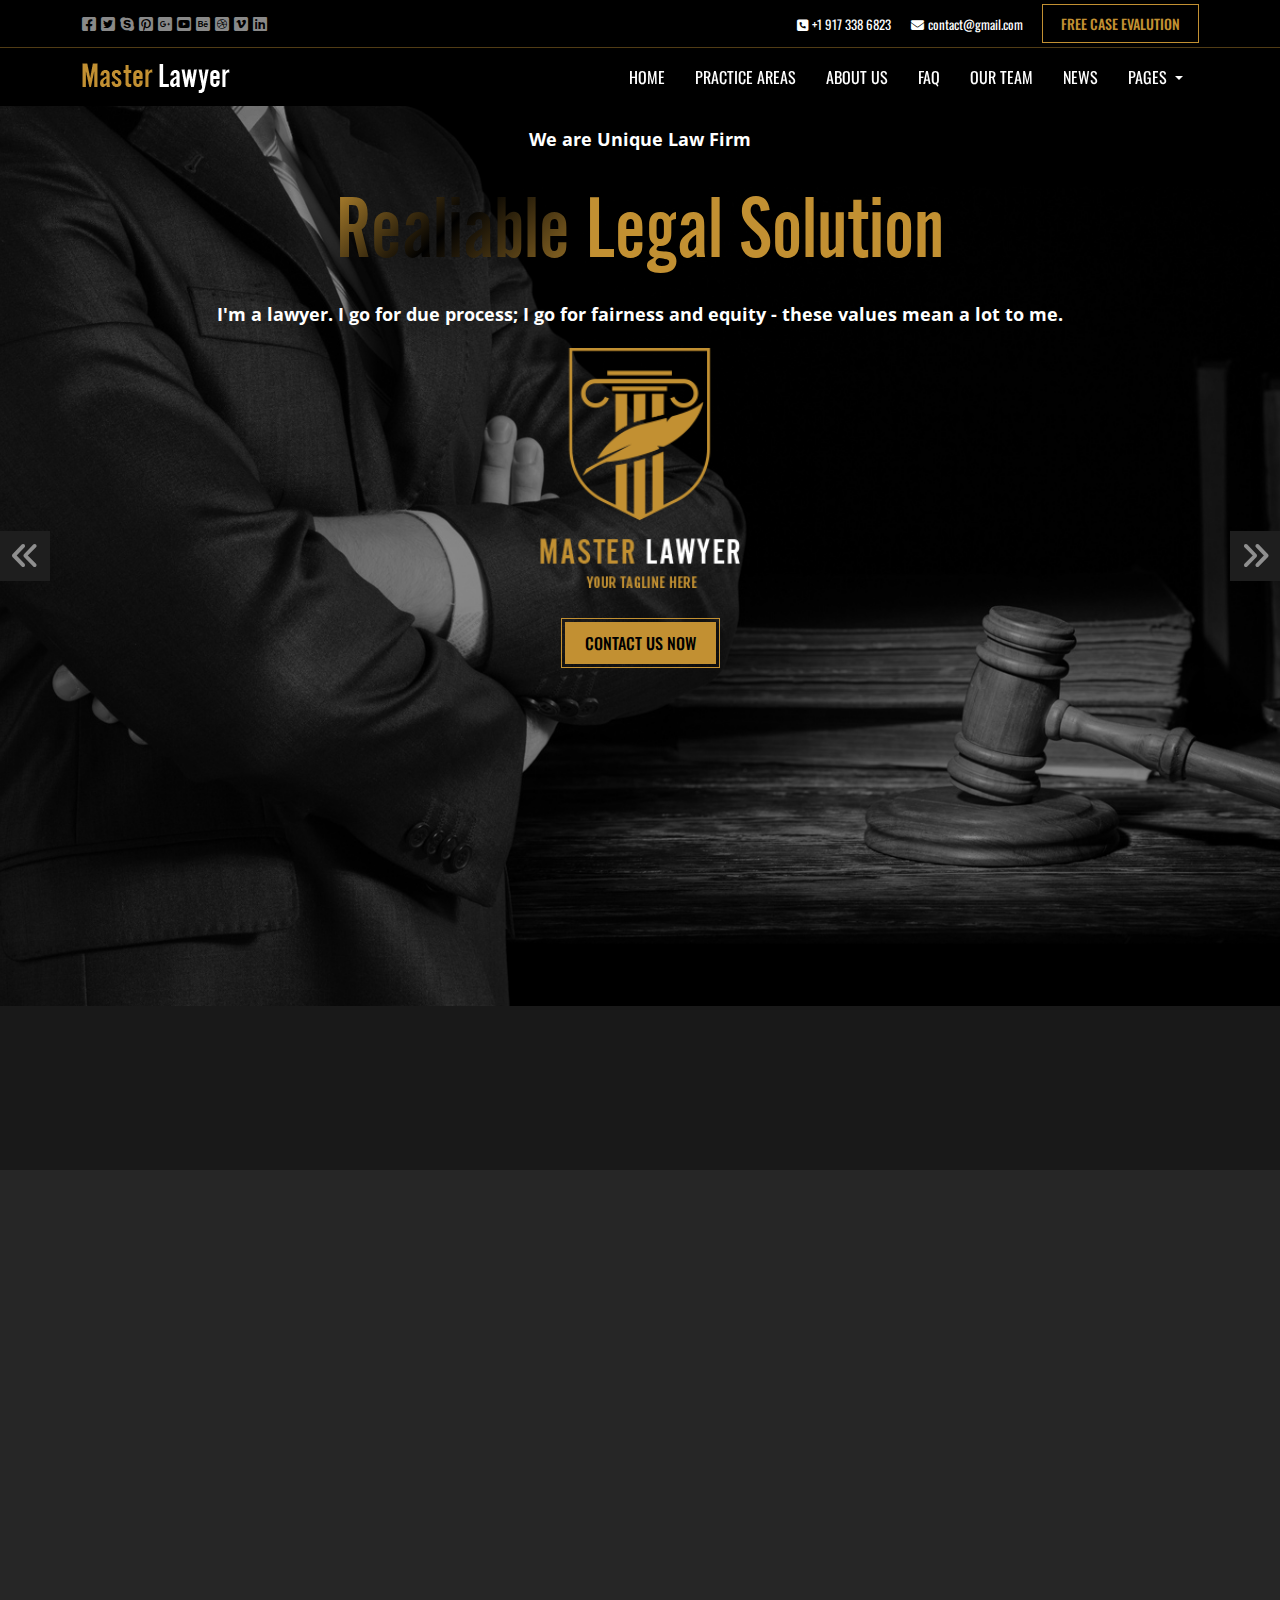
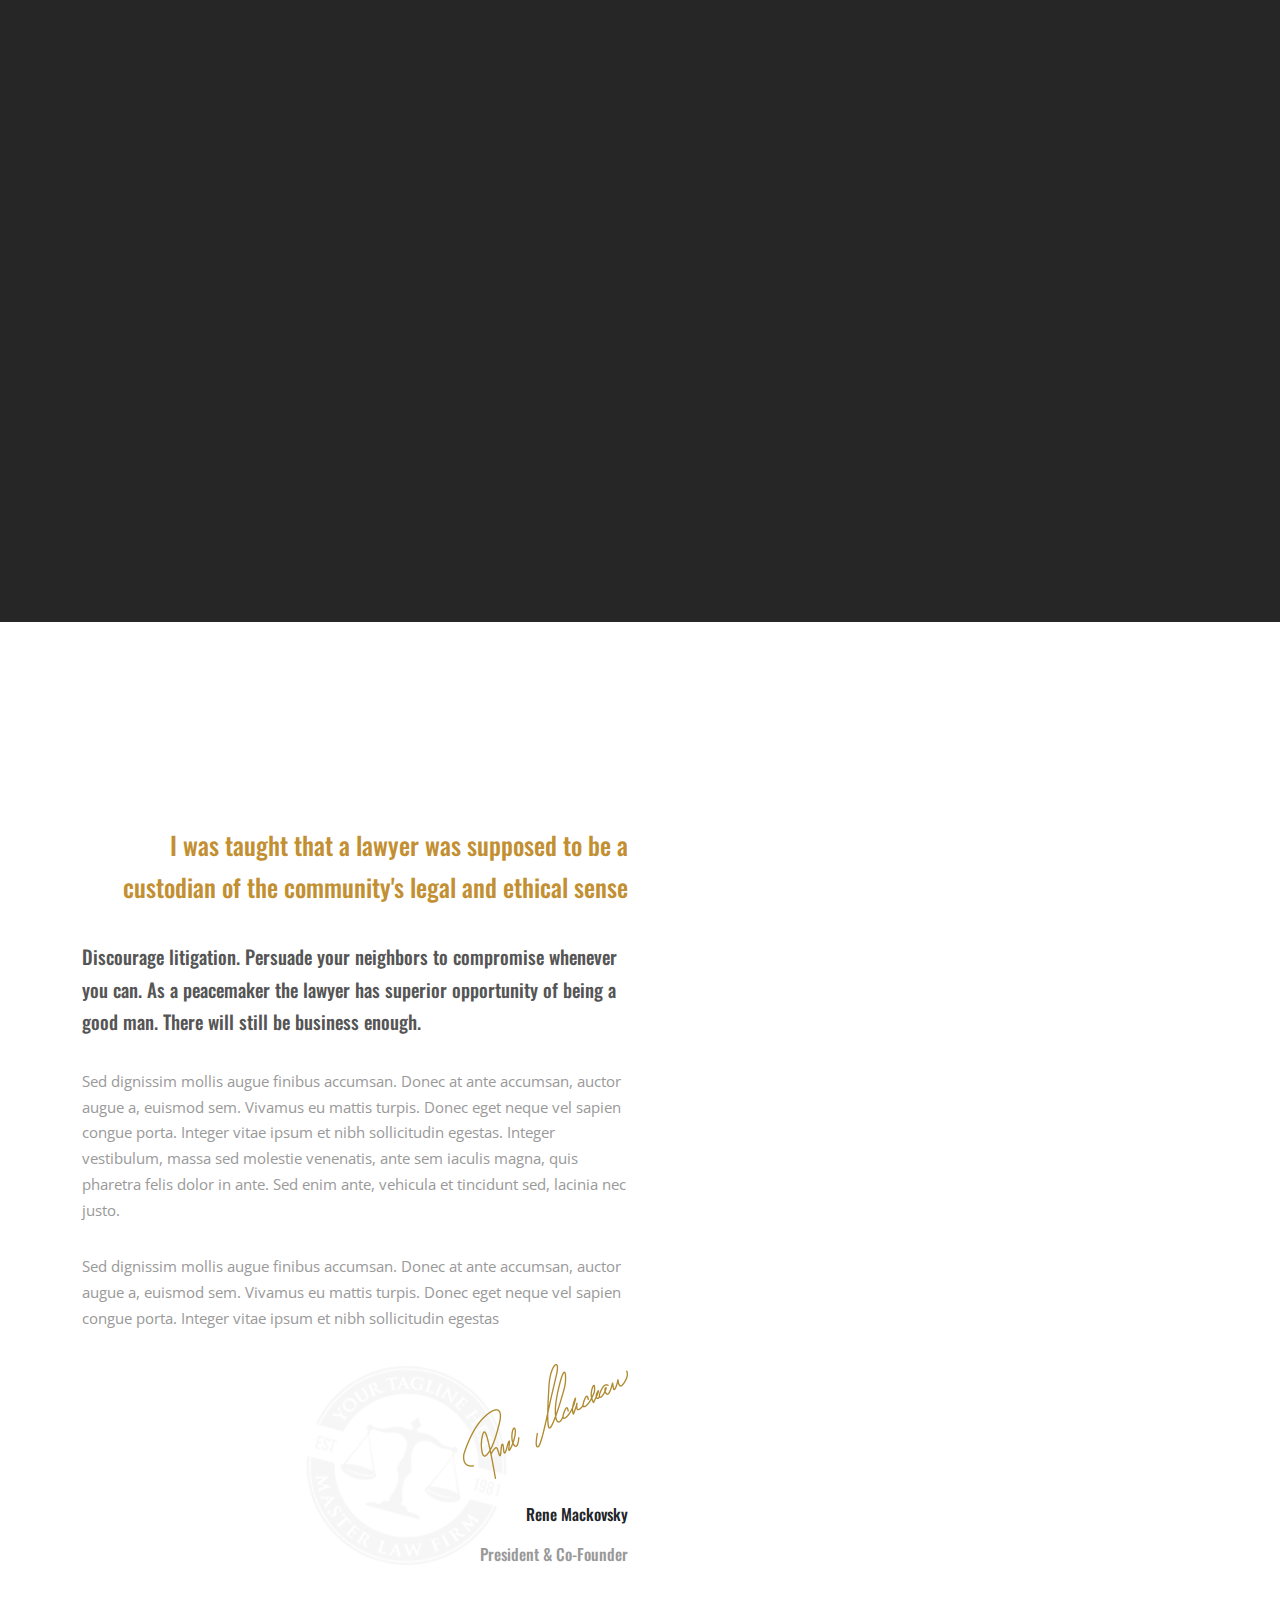
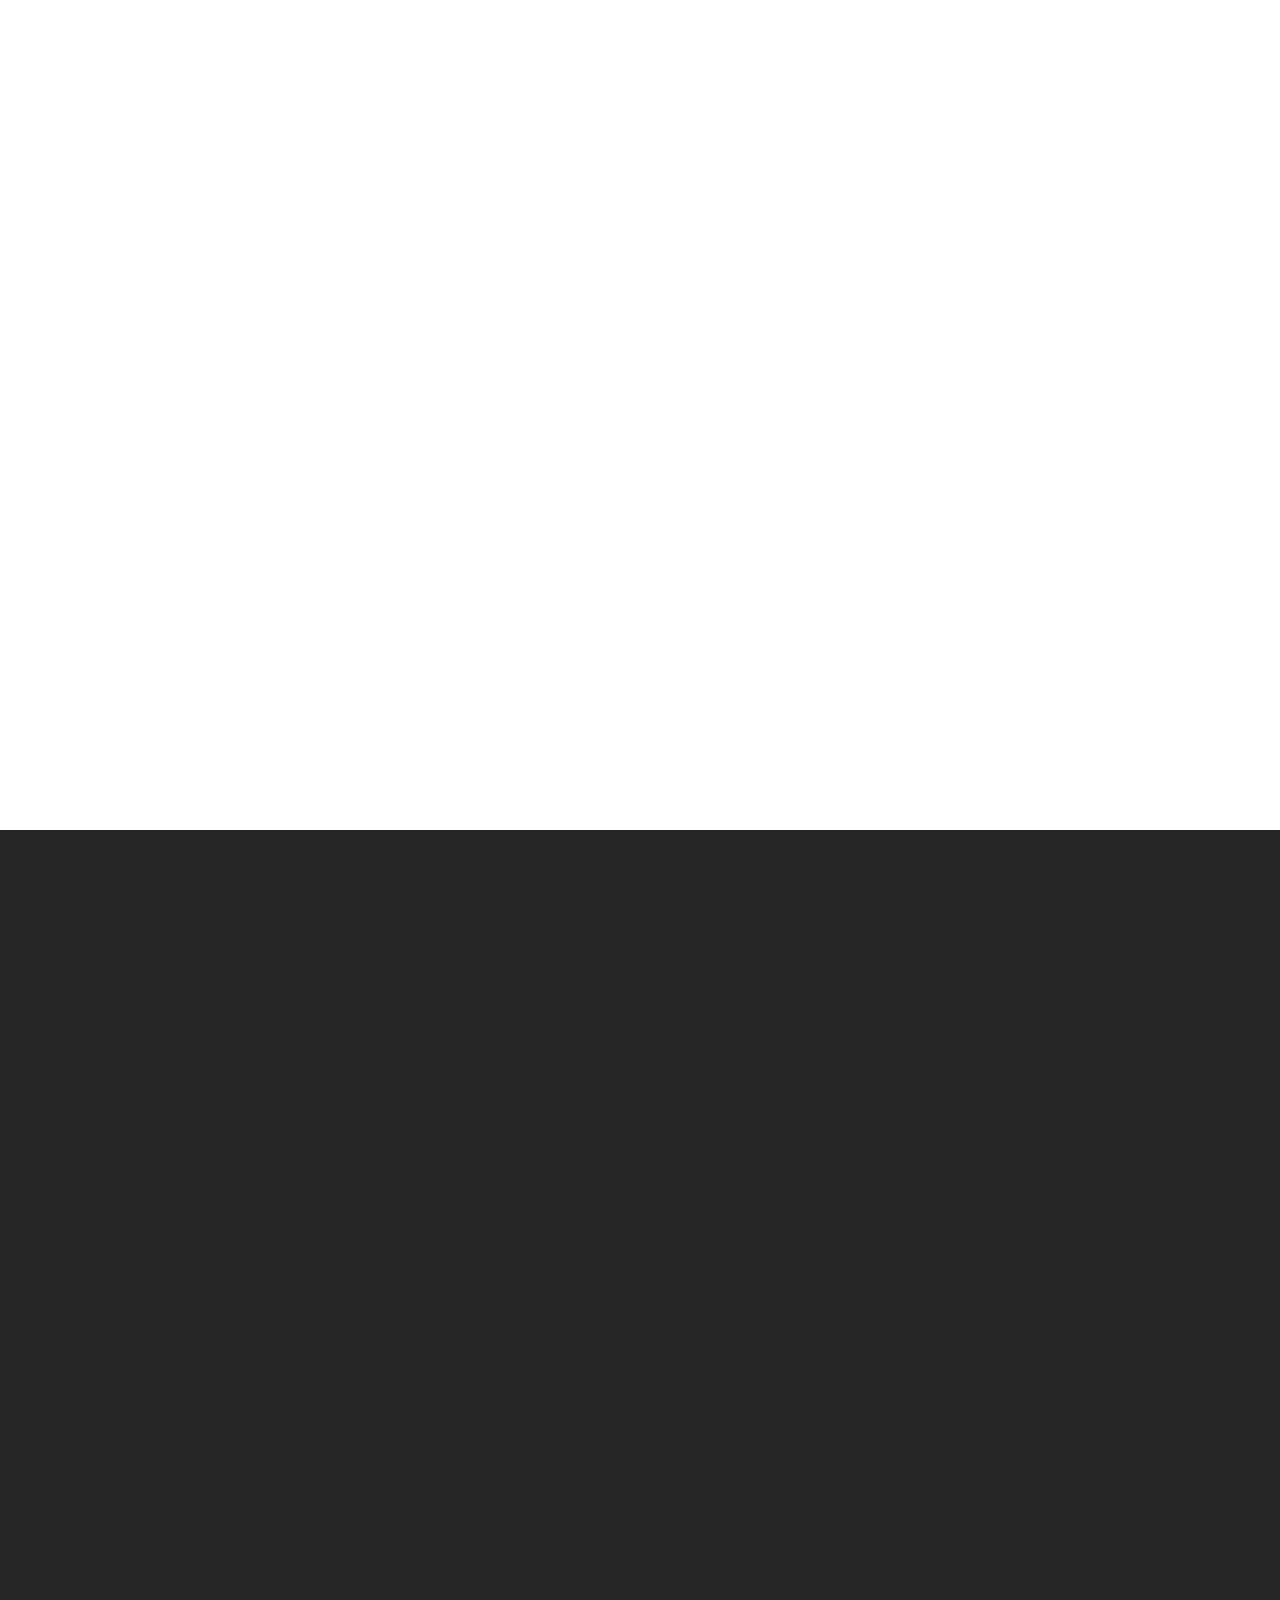
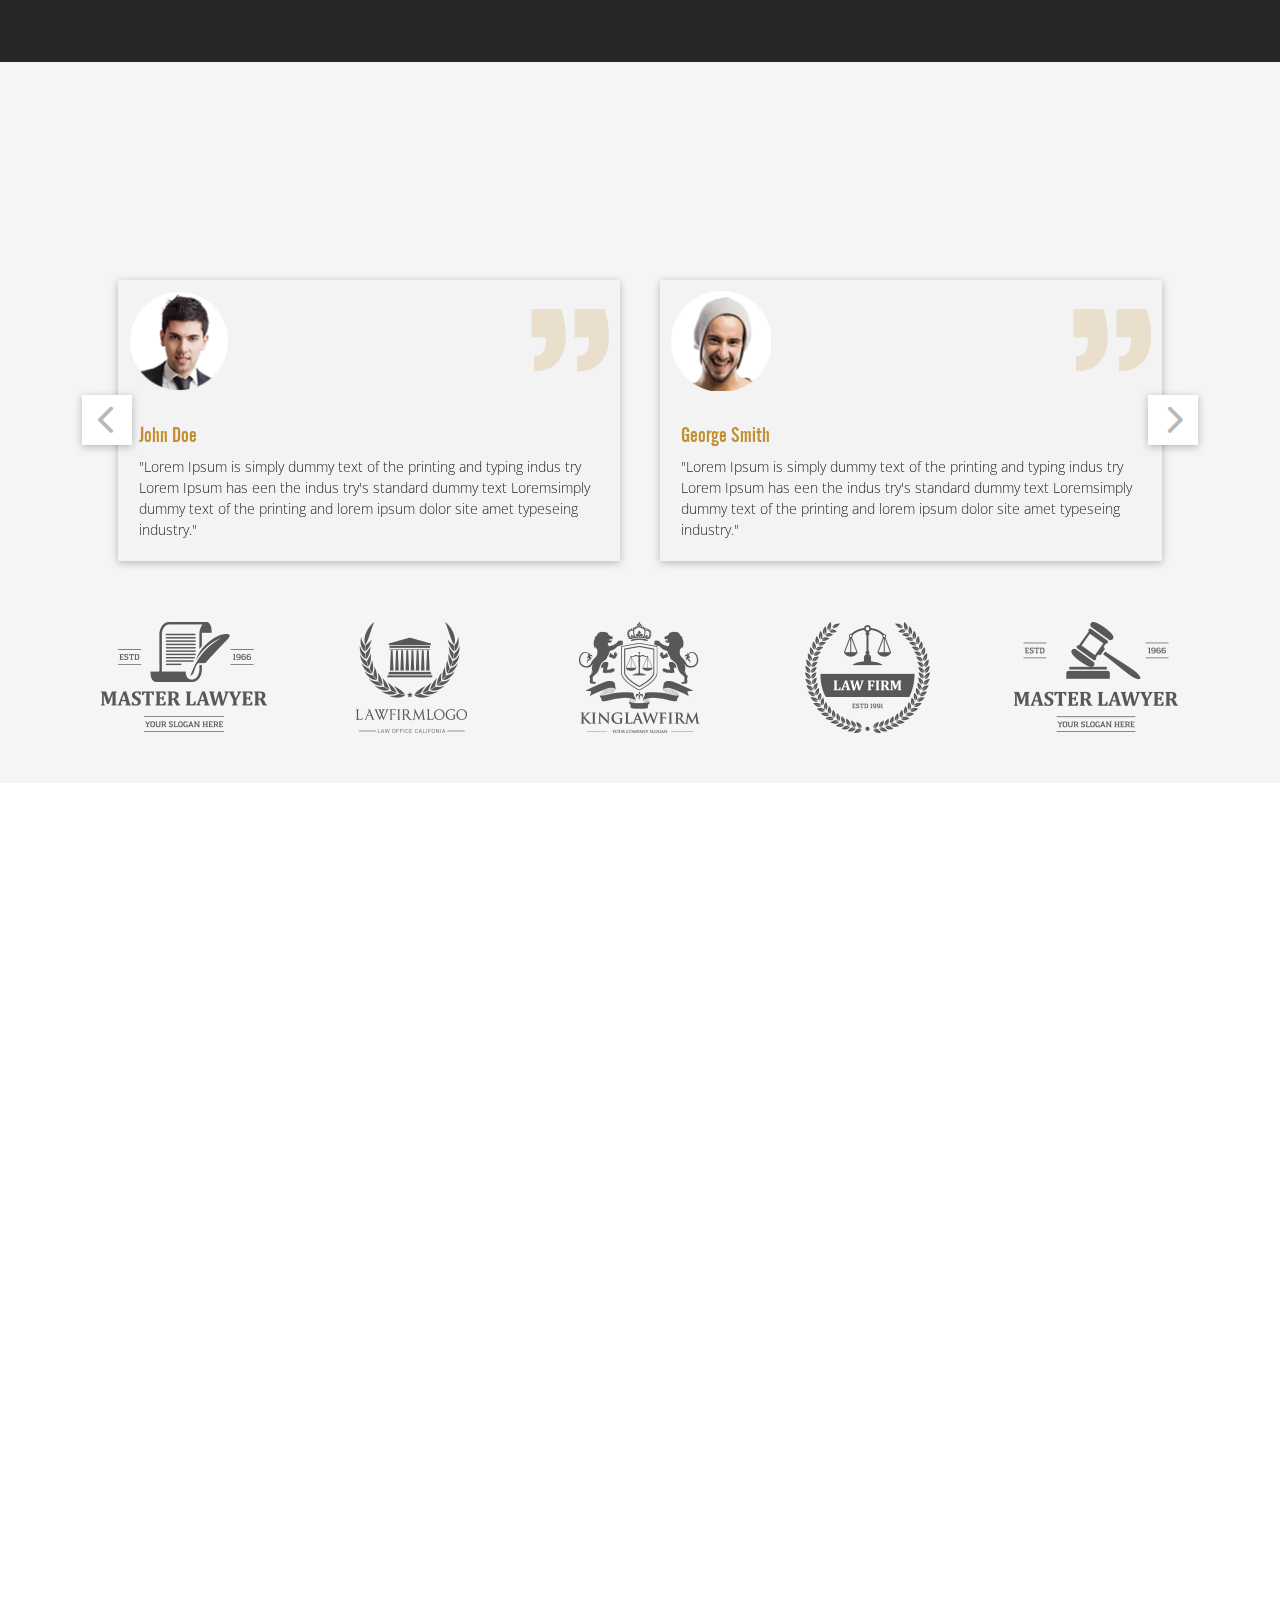
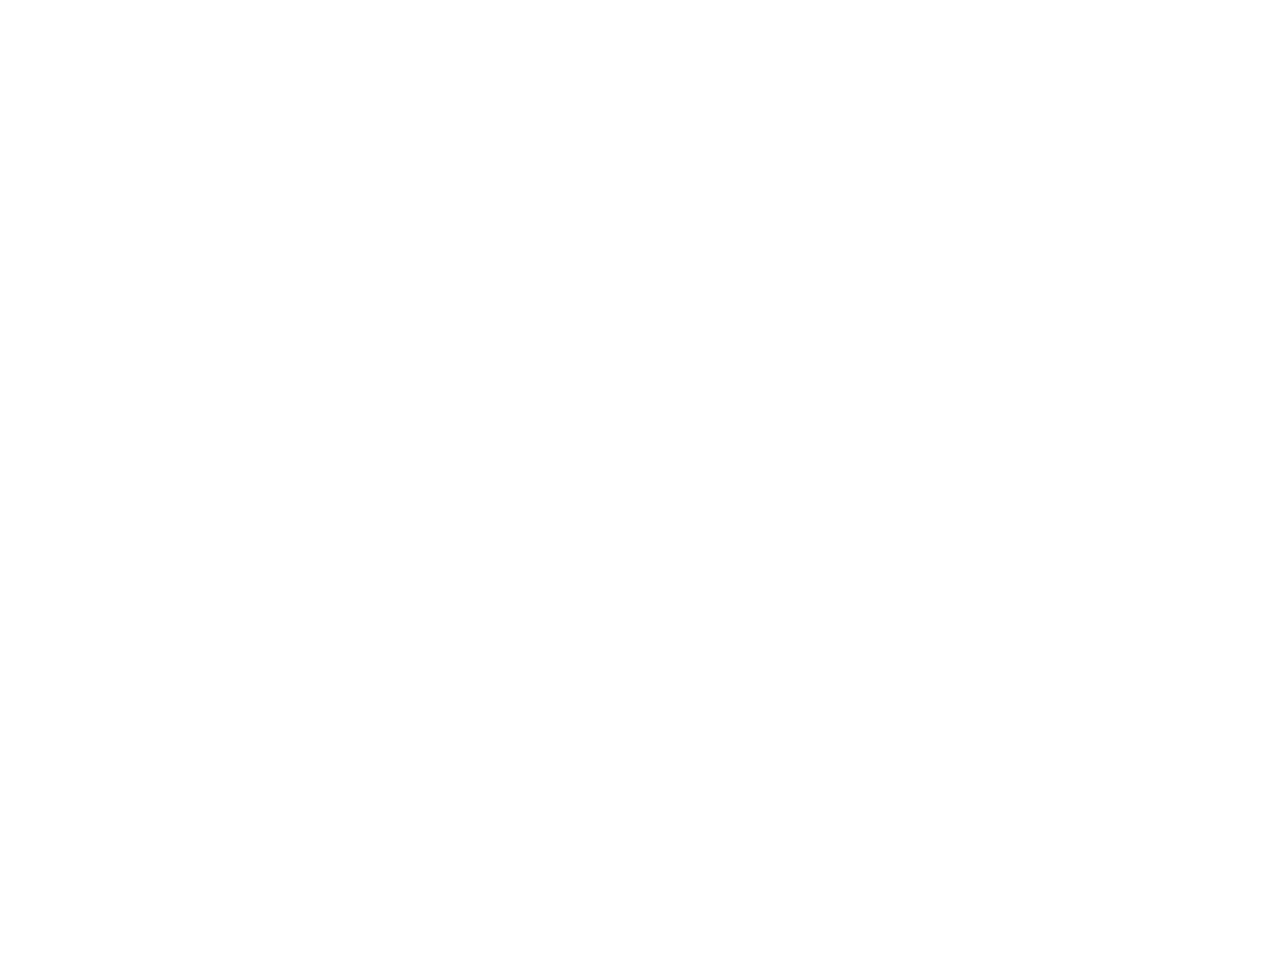
==== commit a8c53467: "Update index.html" ====
--- a/index.html
+++ b/index.html
@@ -90,7 +90,7 @@
     <header id="up">
       <nav class="navbar sticky-top navbar-expand-lg">
         <div class="container">
-          <a class="navbar-brand" href="./index.html#home">
+          <a class="navbar-brand" href="#">
             <img src="./img/logo.png" alt="" />
           </a>
           <button
@@ -107,26 +107,22 @@
           <div class="collapse navbar-collapse" id="navbarSupportedContent">
             <ul class="navbar-nav mb-2 mb-lg-0">
               <li class="nav-item">
-                <a class="nav-link" aria-current="page" href="./index.html#home"
-                  >Home</a
-                >
+                <a class="nav-link" aria-current="page" href="#home">Home</a>
               </li>
               <li class="nav-item">
-                <a class="nav-link" href="./index.html#practice"
-                  >practice areas</a
-                >
+                <a class="nav-link" href="#practice">practice areas</a>
               </li>
               <li class="nav-item">
-                <a class="nav-link" href="./index.html#about">about us</a>
+                <a class="nav-link" href="#about">about us</a>
               </li>
               <li class="nav-item">
-                <a class="nav-link" href="./index.html#faq">faq</a>
+                <a class="nav-link" href="#faq">faq</a>
               </li>
               <li class="nav-item">
-                <a class="nav-link" href="./index.html#our-team">our team</a>
+                <a class="nav-link" href="#our-team">our team</a>
               </li>
               <li class="nav-item">
-                <a class="nav-link" href="./index.html#news">news</a>
+                <a class="nav-link" href="#news">news</a>
               </li>
               <li class="nav-item dropdown">
                 <a
@@ -162,18 +158,263 @@
     </header>
     <!-- end header -->
     <main>
-      <!-- start title -->
-      <section class="title">
-        <div class="container">
-          <div class="text">
-            <a href="./index.html"><i class="fa-solid fa-house-chimney"></i></a>
-            <span>/</span> About Us
-          </div>
+      <!-- start landing -->
+      <section class="landing">
+        <div
+          id="carouselExampleInterval"
+          class="carousel slide carousel-fade"
+          data-bs-ride="carousel"
+        >
+          <div class="carousel-inner">
+            <div
+              class="carousel-item active img1"
+              data-bs-interval="5000"
+            ></div>
+            <div class="carousel-item img2" data-bs-interval="5000"></div>
+            <div class="container parent">
+              <div class="text-content">
+                <p>We are Unique Law Firm</p>
+                <div class="animation">
+                  <h1><span class="one">Realiable</span> Legal Solution</h1>
+                </div>
+                <p>
+                  I'm a lawyer. I go for due process; I go for fairness and
+                  equity - these values mean a lot to me.
+                </p>
+                <div class="img-cont">
+                  <img src="./img/logo-slider.png" alt="" />
+                </div>
+                <a href="./contact-us.html" class="btn"
+                  ><span>contact us now</span></a
+                >
+              </div>
+            </div>
+          </div>
+
+          <button
+            class="carousel-control-prev"
+            type="button"
+            data-bs-target="#carouselExampleInterval"
+            data-bs-slide="prev"
+          >
+            <span class="prev">
+              <i class="fa-solid fa-angles-left one"></i>
+              <i class="fa-solid fa-angles-left tow"></i>
+            </span>
+            <span class="visually-hidden">Previous</span>
+          </button>
+          <button
+            class="carousel-control-next"
+            type="button"
+            data-bs-target="#carouselExampleInterval"
+            data-bs-slide="next"
+          >
+            <span class="next"
+              ><i class="fa-solid fa-angles-right one"></i
+              ><i class="fa-solid fa-angles-right tow"></i
+            ></span>
+
+            <span class="visually-hidden">Next</span>
+          </button>
         </div>
       </section>
-      <!-- end title -->
+      <!-- end landing -->
+      <!-- start law -->
+      <section class="law">
+        <div class="container-fluid">
+          <div class="row wow fadeInUp" data-wow-duration="1.5s" data-wow-offset="100">
+            <div class="col-xl-3 col-lg-3 col-md-6 col-sm-12">
+              <div class="all">
+                <div class="img-cont">
+                  <img src="./img/ic1.png" alt="ic1" />
+                </div>
+                <div class="text-content">
+                  <p>250</p>
+                  <p>QUALIFIED LAWYERS</p>
+                </div>
+              </div>
+            </div>
+            <div class="col-xl-3 col-lg-3 col-md-6 col-sm-12">
+              <div class="all">
+                <div class="img-cont">
+                  <img src="./img/ic2.png" alt="ic2" />
+                </div>
+                <div class="text-content">
+                  <p>1900+</p>
+                  <p>SUCCESSFUL CASES</p>
+                </div>
+              </div>
+            </div>
+            <div class="col-xl-3 col-lg-3 col-md-6 col-sm-12">
+              <div class="all">
+                <div class="img-cont">
+                  <img src="./img/ic3.png" alt="ic3" />
+                </div>
+                <div class="text-content">
+                  <p>1825+</p>
+                  <p>HAPPY CLIENTS</p>
+                </div>
+              </div>
+            </div>
+            <div class="col-xl-3 col-lg-3 col-md-6 col-sm-12">
+              <div class="all last">
+                <div class="img-cont">
+                  <img src="./img/ic4.png" alt="ic4" />
+                </div>
+                <div class="text-content">
+                  <p>1700+</p>
+                  <p>HONORS & AWARD</p>
+                </div>
+              </div>
+            </div>
+          </div>
+        </div>
+      </section>
+      <!-- end law -->
+      <!-- start practice -->
+      <section class="practice" id="practice">
+        <div class="container">
+          <div class="text-cont wow fadeInUp" data-wow-duration="2s">
+            <p class="p1 pp">PRACTICE AREAS</p>
+            <h2 class="h-2">How We Can Help You</h2>
+            <p>
+              Lorem Ipsum is simply dummy text of the printinLorem Ipsum is
+              simply mmy text of the printing and typeseing industry Lorem Ipsum
+              has been the industrys standard dummy text ever since the when an
+              g and typeseing indu Lorem Ipsumf the printing and. Typeseing
+              industry Lorem Ipsum has been the industrys standard. Dummy text
+              ever since the when when an stry Lorem Ipsum.
+            </p>
+          </div>
+          <div class="row g-4">
+            <div class="col-xl-3 col-lg-4 col-md-6 col-sm-12 wow fadeInDown" data-wow-duration="1s">
+              <div class="card">
+                <div class="cards">
+                  <div class="img-cont">
+                    <img src="./img/help1.png" alt="help1" />
+                    <img src="./img/help1_hover.png" alt="help1" />
+                  </div>
+                  <div class="text-content">
+                    <h4>Bank & Financial</h4>
+                    <p>
+                      Lorem, ipsum dolor sit amet consectetur adipisicing elit.
+                      Vel, minima!
+                    </p>
+                  </div>
+                </div>
+              </div>
+            </div>
+            <div class="col-xl-3 col-lg-4 col-md-6 col-sm-12 wow fadeInDown" data-wow-duration="1s">
+              <div class="card">
+                <div class="img-cont">
+                  <img src="./img/help2.png" alt="help2" />
+                  <img src="./img/help2_hover.png" alt="help2" />
+                </div>
+                <div class="text-content">
+                  <h4>Car & Motorcycle</h4>
+                  <p>
+                    Lorem, ipsum dolor sit amet consectetur adipisicing elit.
+                    Vel, minima!
+                  </p>
+                </div>
+              </div>
+            </div>
+            <div class="col-xl-3 col-lg-4 col-md-6 col-sm-12 wow fadeInDown" data-wow-duration="1s">
+              <div class="card">
+                <div class="img-cont">
+                  <img src="./img/help3.png" alt="help3" />
+                  <img src="./img/help3_hover.png" alt="help3" />
+                </div>
+                <div class="text-content">
+                  <h4>Personal Injury</h4>
+                  <p>
+                    Lorem, ipsum dolor sit amet consectetur adipisicing elit.
+                    Vel, minima!
+                  </p>
+                </div>
+              </div>
+            </div>
+            <div class="col-xl-3 col-lg-4 col-md-6 col-sm-12 wow fadeInDown" data-wow-duration="1s">
+              <div class="card">
+                <div class="img-cont">
+                  <img src="./img/help4.png" alt="help4" />
+                  <img src="./img/help4_hover.png" alt="help4" />
+                </div>
+                <div class="text-content">
+                  <h4>Family Law</h4>
+                  <p>
+                    Lorem, ipsum dolor sit amet consectetur adipisicing elit.
+                    Vel, minima!
+                  </p>
+                </div>
+              </div>
+            </div>
+            <div class="col-xl-3 col-lg-4 col-md-6 col-sm-12 wow fadeInDown" data-wow-duration="1s">
+              <div class="card">
+                <div class="img-cont">
+                  <img src="./img/help5.png" alt="help5" />
+                  <img src="./img/help5_hover.png" alt="help5" />
+                </div>
+                <div class="text-content">
+                  <h4>Capital Markets</h4>
+                  <p>
+                    Lorem, ipsum dolor sit amet consectetur adipisicing elit.
+                    Vel, minima!
+                  </p>
+                </div>
+              </div>
+            </div>
+            <div class="col-xl-3 col-lg-4 col-md-6 col-sm-12 wow fadeInDown" data-wow-duration="1s">
+              <div class="card">
+                <div class="img-cont">
+                  <img src="./img/help6.png" alt="help6" />
+                  <img src="./img/help6_hover.png" alt="help6" />
+                </div>
+                <div class="text-content">
+                  <h4>House & Estate</h4>
+                  <p>
+                    Lorem, ipsum dolor sit amet consectetur adipisicing elit.
+                    Vel, minima!
+                  </p>
+                </div>
+              </div>
+            </div>
+            <div class="col-xl-3 col-lg-4 col-md-6 col-sm-12 wow fadeInDown" data-wow-duration="1s">
+              <div class="card">
+                <div class="img-cont">
+                  <img src="./img/help7.png" alt="help7" />
+                  <img src="./img/help7_hover.png" alt="help7" />
+                </div>
+                <div class="text-content">
+                  <h4>Emplayment Law</h4>
+                  <p>
+                    Lorem, ipsum dolor sit amet consectetur adipisicing elit.
+                    Vel, minima!
+                  </p>
+                </div>
+              </div>
+            </div>
+            <div class="col-xl-3 col-lg-4 col-md-6 col-sm-12 wow fadeInDown" data-wow-duration="1s">
+              <div class="card">
+                <div class="img-cont">
+                  <img src="./img/help8.png" alt="help8" />
+                  <img src="./img/help8_hover.png" alt="help8" />
+                </div>
+                <div class="text-content">
+                  <h4>Criminal Law</h4>
+                  <p>
+                    Lorem, ipsum dolor sit amet consectetur adipisicing elit.
+                    Vel, minima!
+                  </p>
+                </div>
+              </div>
+            </div>
+          </div>
+        </div>
+      </section>
+      <!-- end practice -->
       <!-- start about -->
-      <section class="about">
+      <section class="about" id="about">
         <div class="container">
           <div class="text-cont wow fadeInUp" data-wow-duration="2s">
             <p class="p1">WE ARE UNIQUE</p>
@@ -208,18 +449,15 @@
                   vitae ipsum et nibh sollicitudin egestas
                 </p>
               </div>
-              <div class="img-content cont2">
+              <div class="img-content">
                 <div class="text-img">
                   <p>Rene Mackovsky</p>
                   <p>President & Co-Founder</p>
-                  <div class="pen">
-                    <img src="./img/pen.png" alt="pen" />
-                  </div>
                 </div>
               </div>
             </div>
             <div class="col-lg-6 col-md-12 col-sm-12 flexToEnd">
-              <div class="img-cont wow slideInRight" data-wow-duration="2s">
+              <div class="img-cont wow slideInRight"  data-wow-duration="1.5s">
                 <img src="./img/man1.png" alt="man" />
               </div>
             </div>
@@ -227,68 +465,367 @@
         </div>
       </section>
       <!-- end about -->
-      <!-- start law -->
-      <section class="law">
-        <div class="container-fluid">
-          <div class="row wow fadeInUp" data-wow-duration="2s">
-            <div class="col-xl-3 col-lg-3 col-md-6 col-sm-12">
-              <div class="all">
-                <div class="img-cont">
-                  <img src="./img/ic1.png" alt="ic1" />
-                </div>
-                <div class="text-content">
-                  <p>250</p>
-                  <p>QUALIFIED LAWYERS</p>
-                </div>
-              </div>
-            </div>
-            <div class="col-xl-3 col-lg-3 col-md-6 col-sm-12">
-              <div class="all">
-                <div class="img-cont">
-                  <img src="./img/ic2.png" alt="ic2" />
-                </div>
-                <div class="text-content">
-                  <p>1900+</p>
-                  <p>SUCCESSFUL CASES</p>
-                </div>
-              </div>
-            </div>
-            <div class="col-xl-3 col-lg-3 col-md-6 col-sm-12">
-              <div class="all">
-                <div class="img-cont">
-                  <img src="./img/ic3.png" alt="ic3" />
-                </div>
-                <div class="text-content">
-                  <p>1825+</p>
-                  <p>HAPPY CLIENTS</p>
-                </div>
-              </div>
-            </div>
-            <div class="col-xl-3 col-lg-3 col-md-6 col-sm-12">
-              <div class="all last">
-                <div class="img-cont">
-                  <img src="./img/ic4.png" alt="ic4" />
-                </div>
-                <div class="text-content">
-                  <p>1700+</p>
-                  <p>HONORS & AWARD</p>
+      <!-- start faq -->
+      <section class="faq" id="faq">
+        <div class="container">
+          <div class="text-cont wow fadeInUp"  data-wow-duration="2s">
+            <p class="p1">some helpful</p>
+            <h2 class="h-2 sec">Frequently asked questions</h2>
+          </div>
+          <div class="row">
+            <div class="col-lg-6 col-md-12 wow slideInLeft"  data-wow-duration="1.5s" data-wow-offset="10">
+              <div class="text"><p>Browse Help Topics</p></div>
+              <div class="row">
+                <div class="col-sm-6 col-12">
+                  <a href="#"> Family Law </a>
+                </div>
+                <div class="col-sm-6 col-12">
+                  <a href="#"> Criminal Law </a>
+                </div>
+              </div>
+              <div class="row">
+                <div class="col-sm-6 col-12">
+                  <a href="#"> Banking Law </a>
+                </div>
+                <div class="col-sm-6 col-12">
+                  <a href="#"> Capital Markets </a>
+                </div>
+              </div>
+              <div class="row">
+                <div class="col-sm-6 col-12">
+                  <a href="#"> Personal Injury </a>
+                </div>
+                <div class="col-sm-6 col-12">
+                  <a href="#"> Employment Law </a>
+                </div>
+              </div>
+            </div>
+            <div class="col-lg-6 col-md-12 wow slideInRight" data-wow-duration="1.5s"
+            data-wow-offset="10">
+              <div class="accordion accordion-flush" id="accordionFlushExample">
+                <div class="accordion-item">
+                  <h2 class="accordion-header" id="flush-headingOne">
+                    <button
+                      class="accordion-button collapsed"
+                      type="button"
+                      data-bs-toggle="collapse"
+                      data-bs-target="#flush-collapseOne"
+                      aria-expanded="false"
+                      aria-controls="flush-collapseOne"
+                    >
+                      What services are available for family law?
+                    </button>
+                  </h2>
+                  <div
+                    id="flush-collapseOne"
+                    class="accordion-collapse collapse show"
+                    aria-labelledby="flush-headingOne"
+                    data-bs-parent="#accordionFlushExample"
+                  >
+                    <div class="accordion-body">
+                      Lorem Ipsum is simply dummy text of the printorem Ipsum is
+                      simply my text of the printing and typing industry Lorem
+                      Ipsum has been the industrys standard dummy text ever
+                      since thewhen an g and ing induemsumf the printing and
+                      ypeseing ndustry Lorem Ipsum has been the industrysLorem
+                      Ipsum is simply dummy text of the printorem Ipsum is
+                      simplymy text of the printing and typing. Industry Lorem
+                      Ipsum has been the industrys standard dummy text ever
+                      since thewhen an g and ing induem Ipsumf the printing and
+                      ypeseing ndustry Lorem
+                    </div>
+                  </div>
+                </div>
+                <div class="accordion-item">
+                  <h2 class="accordion-header" id="flush-headingTwo">
+                    <button
+                      class="accordion-button collapsed"
+                      type="button"
+                      data-bs-toggle="collapse"
+                      data-bs-target="#flush-collapseTwo"
+                      aria-expanded="false"
+                      aria-controls="flush-collapseTwo"
+                    >
+                      How can your startup hire a quality lawyer?
+                    </button>
+                  </h2>
+                  <div
+                    id="flush-collapseTwo"
+                    class="accordion-collapse collapse"
+                    aria-labelledby="flush-headingTwo"
+                    data-bs-parent="#accordionFlushExample"
+                  >
+                    <div class="accordion-body">
+                      Lorem Ipsum is simply dummy text of the printorem Ipsum is
+                      simply my text of the printing and typing industry Lorem
+                      Ipsum has been the industrys standard dummy text ever
+                      since thewhen an g and ing induemsumf the printing and
+                      ypeseing ndustry Lorem Ipsum has been the industrysLorem
+                      Ipsum is simply dummy text of the printorem Ipsum is
+                      simplymy text of the printing and typing. Industry Lorem
+                      Ipsum has been the industrys standard dummy text ever
+                      since thewhen an g and ing induem Ipsumf the printing and
+                      ypeseing ndustry Lorem
+                    </div>
+                  </div>
+                </div>
+                <div class="accordion-item">
+                  <h2 class="accordion-header" id="flush-headingThree">
+                    <button
+                      class="accordion-button collapsed"
+                      type="button"
+                      data-bs-toggle="collapse"
+                      data-bs-target="#flush-collapseThree"
+                      aria-expanded="false"
+                      aria-controls="flush-collapseThree"
+                    >
+                      Lorem Ipsum is simply dummy text of the printing industry
+                      ?
+                    </button>
+                  </h2>
+                  <div
+                    id="flush-collapseThree"
+                    class="accordion-collapse collapse"
+                    aria-labelledby="flush-headingThree"
+                    data-bs-parent="#accordionFlushExample"
+                  >
+                    <div class="accordion-body">
+                      Lorem Ipsum is simply dummy text of the printorem Ipsum is
+                      simply my text of the printing and typing industry Lorem
+                      Ipsum has been the industrys standard dummy text ever
+                      since thewhen an g and ing induemsumf the printing and
+                      ypeseing ndustry Lorem Ipsum has been the industrysLorem
+                      Ipsum is simply dummy text of the printorem Ipsum is
+                      simplymy text of the printing and typing. Industry Lorem
+                      Ipsum has been the industrys standard dummy text ever
+                      since thewhen an g and ing induem Ipsumf the printing and
+                      ypeseing ndustry Lorem.
+                    </div>
+                  </div>
+                </div>
+                <div class="accordion-item">
+                  <h2 class="accordion-header" id="flush-headingFour">
+                    <button
+                      class="accordion-button collapsed"
+                      type="button"
+                      data-bs-toggle="collapse"
+                      data-bs-target="#flush-collapseFour"
+                      aria-expanded="false"
+                      aria-controls="flush-collapseFour"
+                    >
+                      Lpsum has been the industry's standard ?
+                    </button>
+                  </h2>
+                  <div
+                    id="flush-collapseFour"
+                    class="accordion-collapse collapse"
+                    aria-labelledby="flush-headingFour"
+                    data-bs-parent="#accordionFlushExample"
+                  >
+                    <div class="accordion-body">
+                      Lorem Ipsum is simply dummy text of the printorem Ipsum is
+                      simply my text of the printing and typing industry Lorem
+                      Ipsum has been the industrys standard dummy text ever
+                      since thewhen an g and ing induemsumf the printing and
+                      ypeseing ndustry Lorem Ipsum has been the industrysLorem
+                      Ipsum is simply dummy text of the printorem Ipsum is
+                      simplymy text of the printing and typing. Industry Lorem
+                      Ipsum has been the industrys standard dummy text ever
+                      since thewhen an g and ing induem Ipsumf the printing and
+                      ypeseing ndustry Lorem
+                    </div>
+                  </div>
+                </div>
+                <div class="accordion-item">
+                  <h2 class="accordion-header" id="flush-headingFive">
+                    <button
+                      class="accordion-button collapsed"
+                      type="button"
+                      data-bs-toggle="collapse"
+                      data-bs-target="#flush-collapseFive"
+                      aria-expanded="false"
+                      aria-controls="flush-collapseFive"
+                    >
+                      Has survived not only five centuries, but also the leap
+                      into ?
+                    </button>
+                  </h2>
+                  <div
+                    id="flush-collapseFive"
+                    class="accordion-collapse collapse"
+                    aria-labelledby="flush-headingFive"
+                    data-bs-parent="#accordionFlushExample"
+                  >
+                    <div class="accordion-body">
+                      Lorem Ipsum is simply dummy text of the printorem Ipsum is
+                      simply my text of the printing and typing industry Lorem
+                      Ipsum has been the industrys standard dummy text ever
+                      since thewhen an g and ing induemsumf the printing and
+                      ypeseing ndustry Lorem Ipsum has been the industrysLorem
+                      Ipsum is simply dummy text of the printorem Ipsum is
+                      simplymy text of the printing and typing. Industry Lorem
+                      Ipsum has been the industrys standard dummy text ever
+                      since thewhen an g and ing induem Ipsumf the printing and
+                      ypeseing ndustry Lorem
+                    </div>
+                  </div>
+                </div>
+                <div class="accordion-item">
+                  <h2 class="accordion-header" id="flush-headingSix">
+                    <button
+                      class="accordion-button collapsed"
+                      type="button"
+                      data-bs-toggle="collapse"
+                      data-bs-target="#flush-collapseSix"
+                      aria-expanded="false"
+                      aria-controls="flush-collapseSix"
+                    >
+                      How can your startup hire a quality lawyer?
+                    </button>
+                  </h2>
+                  <div
+                    id="flush-collapseSix"
+                    class="accordion-collapse collapse"
+                    aria-labelledby="flush-headingSix"
+                    data-bs-parent="#accordionFlushExample"
+                  >
+                    <div class="accordion-body">
+                      Lorem Ipsum is simply dummy text of the printorem Ipsum is
+                      simply my text of the printing and typing industry Lorem
+                      Ipsum has been the industrys standard dummy text ever
+                      since thewhen an g and ing induemsumf the printing and
+                      ypeseing ndustry Lorem Ipsum has been the industrysLorem
+                      Ipsum is simply dummy text of the printorem Ipsum is
+                      simplymy text of the printing and typing. Industry Lorem
+                      Ipsum has been the industrys standard dummy text ever
+                      since thewhen an g and ing induem Ipsumf the printing and
+                      ypeseing ndustry Lorem
+                    </div>
+                  </div>
                 </div>
               </div>
             </div>
           </div>
         </div>
       </section>
-      <!-- end law -->
-      <!-- start attorneys -->
-      <section class="attorneys">
+      <!-- end faq -->
+      <!-- start team -->
+      <section class="team" id="our-team">
         <div class="container">
-          <div class="text-cont wow fadeInUp" data-wow-duration="2s">
-            <p class="p1">Our Legal Team</p>
+          <div class="text-cont wow fadeInUp"  data-wow-duration="2s">
+            <p class="p1">OUR TEAM</p>
             <h2 class="h-2">Meet Our Attorneys</h2>
+            <p>
+              Lorem Ipsum is simply dummy text of the printinLorem Ipsum is
+              simply mmy text of the printing and typeseing industry Lorem Ipsum
+              has been the industrys standard dummy text ever since the when an
+              g and typeseing indu Lorem Ipsumf the printing and. Typeseing
+              industry Lorem Ipsum has been the industrys standard non troppo si
+              sarono al brave duo numeros canto suspendis.
+            </p>
+          </div>
+          <div class="row">
+            <div class="col-md-4 col-sm12 wow slideInLeft" data-wow-duration="1.5s">
+              <div class="img-cont">
+                <img src="./img/team1.png" alt="team" />
+                <div class="text-content first">
+                  <h3>Sara Bernshtein</h3>
+                  <p class="p1">Bank & Financial Lawyer</p>
+                  <p>
+                    Lorem ipsum dolor sitori dolo mom tur adipiscing elit Aenean
+                    me la more duo vel suscipit magna la grande sectum a moro
+                    decoracio rava lapreve trieste
+                  </p>
+                  <div class="icon-cont">
+                    <ul>
+                      <li>
+                        <a href="#"><i class="fa-brands fa-facebook-f"></i></a>
+                      </li>
+                      <li>
+                        <a href="#"><i class="fa-brands fa-twitter"></i></a>
+                      </li>
+                      <li>
+                        <a href="#"
+                          ><i class="fa-brands fa-google-plus-g"></i
+                        ></a>
+                      </li>
+                    </ul>
+                  </div>
+                </div>
+              </div>
+            </div>
+            <div class="col-md-4 col-sm12 wow fadeInUp"  data-wow-duration="2s">
+              <div class="img-cont">
+                <img src="./img/team2.png" alt="team" />
+                <div class="text-content middle">
+                  <h3>George Smith</h3>
+                  <p class="p1">Family Lawyer</p>
+                  <p>
+                    Lorem ipsum dolor sitori dolo mom tur adipiscing elit Aenean
+                    me la more duo vel suscipit magna la grande sectum a moro
+                    decoracio rava lapreve trieste
+                  </p>
+                  <div class="icon-cont">
+                    <ul>
+                      <li>
+                        <a href="#"><i class="fa-brands fa-facebook-f"></i></a>
+                      </li>
+                      <li>
+                        <a href="#"><i class="fa-brands fa-twitter"></i></a>
+                      </li>
+                      <li>
+                        <a href="#"
+                          ><i class="fa-brands fa-google-plus-g"></i
+                        ></a>
+                      </li>
+                    </ul>
+                  </div>
+                </div>
+              </div>
+            </div>
+            <div class="col-md-4 col-sm12 wow slideInRight"  data-wow-duration="1.5s">
+              <div class="img-cont">
+                <img src="./img/team3.png" alt="team" />
+                <div class="text-content last">
+                  <h3>Amanda Doe</h3>
+                  <p class="p1">Emplayment Lawyer</p>
+                  <p>
+                    Lorem ipsum dolor sitori dolo mom tur adipiscing elit Aenean
+                    me la more duo vel suscipit magna la grande sectum a moro
+                    decoracio rava lapreve trieste
+                  </p>
+                  <div class="icon-cont">
+                    <ul>
+                      <li>
+                        <a href="#"><i class="fa-brands fa-facebook-f"></i></a>
+                      </li>
+                      <li>
+                        <a href="#"><i class="fa-brands fa-twitter"></i></a>
+                      </li>
+                      <li>
+                        <a href="#"
+                          ><i class="fa-brands fa-google-plus-g"></i
+                        ></a>
+                      </li>
+                    </ul>
+                  </div>
+                </div>
+              </div>
+            </div>
+          </div>
+        </div>
+      </section>
+      <!-- end team -->
+      <!-- start team2 -->
+      <section class="team2">
+        <div class="container">
+          <div class="text-cont wow fadeInUp"  data-wow-duration="2s">
+            <p class="p1">Testimonials</p>
+            <h2 class="h-2">500 Happy Clients</h2>
           </div>
           <div
             id="carouselExampleControls"
-            class="carousel slide vis"
+            class="carousel slide"
             data-bs-ride="carousel"
           >
             <div class="carousel-inner">
@@ -298,133 +835,49 @@
                     <div class="all-img">
                       <div class="img-cont">
                         <img
-                          src="./img/meet1.jpg"
+                          src="./img/client02.png"
                           class="card-img-top"
-                          alt="team"
+                          alt="client"
                         />
                       </div>
+                      <div class="img">
+                        <img src="./img/quote.png" alt="quote" />
+                      </div>
                     </div>
                     <div class="card-body">
-                      <h5 class="card-title">Sara Bernshtein</h5>
-                      <p class="p1">Family Lawyer</p>
-                      <div class="icon-content">
-                        <ul class="fourth">
-                          <li>
-                            <a href="#"
-                              ><i class="fa-brands fa-facebook-f"></i
-                            ></a>
-                          </li>
-                          <li>
-                            <a href="#"><i class="fa-brands fa-twitter"></i></a>
-                          </li>
-                          <li>
-                            <a href="#"
-                              ><i class="fa-brands fa-google-plus-g"></i
-                            ></a>
-                          </li>
-                        </ul>
-                      </div>
-                    </div>
-                    <div class="text-hover">
-                      <h3>Sara Bernshtein</h3>
-                      <p class="p1">Family Lawyer</p>
-                      <p>
-                        Lorem ipsum dolor sit amet, consectetur adipiscing elit.
-                        Phasellus luctus nunc eget lacus pellentesque
-                        sollicitudin. Praesent aliquam non ipsum at tincidunt.
-                        Nam ac est ut nisi rutrum venenatis a eget lacus.
-                        Vestibulum purus lectus, vulputate ut lacinia at,
-                        aliquam ac nibh. Quisque placerat velit quis mauris
-                        consequat, sed mattis est aliquam. Sed nisi turpis,
-                        porttitor sit amet consequat nec, fringilla et nisi.
-                        Quisque congue, nisi eu pellentesque sodales, justo orci
-                        iaculis mi, quis consequat sem mi id purus. Etiam vel
-                        urna massa.
+                      <h5 class="card-title">John Doe</h5>
+                      <p class="card-text">
+                        "Lorem Ipsum is simply dummy text of the printing and
+                        typing indus try Lorem Ipsum has een the indus try's
+                        standard dummy text Loremsimply dummy text of the
+                        printing and lorem ipsum dolor site amet typeseing
+                        industry."
                       </p>
-                      <div class="icon-content">
-                        <ul class="fourth">
-                          <li>
-                            <a href="#"
-                              ><i class="fa-brands fa-facebook-f"></i
-                            ></a>
-                          </li>
-                          <li>
-                            <a href="#"><i class="fa-brands fa-twitter"></i></a>
-                          </li>
-                          <li>
-                            <a href="#"
-                              ><i class="fa-brands fa-google-plus-g"></i
-                            ></a>
-                          </li>
-                        </ul>
-                      </div>
                     </div>
                   </div>
                   <div class="card">
                     <div class="all-img">
                       <div class="img-cont">
                         <img
-                          src="./img/meet2.jpg"
+                          src="./img/client01.png"
                           class="card-img-top"
-                          alt="team"
+                          alt="client"
                         />
+                      </div>
+                      <div class="img">
+                        <img src="./img/quote.png" alt="quote" />
                       </div>
                     </div>
 
                     <div class="card-body">
                       <h5 class="card-title">George Smith</h5>
-                      <p class="p1">Criminal Lawyer</p>
-                      <div class="icon-content">
-                        <ul class="fourth">
-                          <li>
-                            <a href="#"
-                              ><i class="fa-brands fa-facebook-f"></i
-                            ></a>
-                          </li>
-                          <li>
-                            <a href="#"><i class="fa-brands fa-twitter"></i></a>
-                          </li>
-                          <li>
-                            <a href="#"
-                              ><i class="fa-brands fa-google-plus-g"></i
-                            ></a>
-                          </li>
-                        </ul>
-                      </div>
-                    </div>
-                    <div class="text-hover">
-                      <h3>George Smith</h3>
-                      <p class="p1">Criminal Lawyer</p>
-                      <p>
-                        Lorem ipsum dolor sit amet, consectetur adipiscing elit.
-                        Phasellus luctus nunc eget lacus pellentesque
-                        sollicitudin. Praesent aliquam non ipsum at tincidunt.
-                        Nam ac est ut nisi rutrum venenatis a eget lacus.
-                        Vestibulum purus lectus, vulputate ut lacinia at,
-                        aliquam ac nibh. Quisque placerat velit quis mauris
-                        consequat, sed mattis est aliquam. Sed nisi turpis,
-                        porttitor sit amet consequat nec, fringilla et nisi.
-                        Quisque congue, nisi eu pellentesque sodales, justo orci
-                        iaculis mi, quis consequat sem mi id purus. Etiam vel
-                        urna massa.
+                      <p class="card-text">
+                        "Lorem Ipsum is simply dummy text of the printing and
+                        typing indus try Lorem Ipsum has een the indus try's
+                        standard dummy text Loremsimply dummy text of the
+                        printing and lorem ipsum dolor site amet typeseing
+                        industry."
                       </p>
-                      <div class="icon-content">
-                        <ul class="fourth">
-                          <li>
-                            <a href="#"
-                              ><i class="fa-brands fa-facebook-f"></i
-                            ></a>
-                          </li>
-                          <li>
-                            <a href="#"><i class="fa-brands fa-twitter"></i></a>
-                          </li>
-                          <li>
-                            <a href="#"
-                              ><i class="fa-brands fa-google-plus-g"></i
-                            ></a>
-                          </li>
-                        </ul>
-                      </div>
                     </div>
                   </div>
                 </div>
@@ -435,132 +888,50 @@
                     <div class="all-img">
                       <div class="img-cont">
                         <img
-                          src="./img/meet3.jpg"
+                          src="./img/client01.png"
                           class="card-img-top"
-                          alt="team"
+                          alt="client"
                         />
                       </div>
-                    </div>
+                      <div class="img">
+                        <img src="./img/quote.png" alt="quote" />
+                      </div>
+                    </div>
+
                     <div class="card-body">
-                      <h5 class="card-title">Amanda Doe</h5>
-                      <p class="p1">Emplayment Lawyer</p>
-                      <div class="icon-content">
-                        <ul class="fourth">
-                          <li>
-                            <a href="#"
-                              ><i class="fa-brands fa-facebook-f"></i
-                            ></a>
-                          </li>
-                          <li>
-                            <a href="#"><i class="fa-brands fa-twitter"></i></a>
-                          </li>
-                          <li>
-                            <a href="#"
-                              ><i class="fa-brands fa-google-plus-g"></i
-                            ></a>
-                          </li>
-                        </ul>
-                      </div>
-                    </div>
-                    <div class="text-hover">
-                      <h3>Amanda Doe</h3>
-                      <p class="p1">Emplayment Lawyer</p>
-                      <p>
-                        Lorem ipsum dolor sit amet, consectetur adipiscing elit.
-                        Phasellus luctus nunc eget lacus pellentesque
-                        sollicitudin. Praesent aliquam non ipsum at tincidunt.
-                        Nam ac est ut nisi rutrum venenatis a eget lacus.
-                        Vestibulum purus lectus, vulputate ut lacinia at,
-                        aliquam ac nibh. Quisque placerat velit quis mauris
-                        consequat, sed mattis est aliquam. Sed nisi turpis,
-                        porttitor sit amet consequat nec, fringilla et nisi.
-                        Quisque congue, nisi eu pellentesque sodales, justo orci
-                        iaculis mi, quis consequat sem mi id purus. Etiam vel
-                        urna massa.
+                      <h5 class="card-title">George Smith</h5>
+                      <p class="card-text">
+                        "Lorem Ipsum is simply dummy text of the printing and
+                        typing indus try Lorem Ipsum has een the indus try's
+                        standard dummy text Loremsimply dummy text of the
+                        printing and lorem ipsum dolor site amet typeseing
+                        industry."
                       </p>
-                      <div class="icon-content">
-                        <ul class="fourth">
-                          <li>
-                            <a href="#"
-                              ><i class="fa-brands fa-facebook-f"></i
-                            ></a>
-                          </li>
-                          <li>
-                            <a href="#"><i class="fa-brands fa-twitter"></i></a>
-                          </li>
-                          <li>
-                            <a href="#"
-                              ><i class="fa-brands fa-google-plus-g"></i
-                            ></a>
-                          </li>
-                        </ul>
-                      </div>
                     </div>
                   </div>
                   <div class="card">
                     <div class="all-img">
                       <div class="img-cont">
                         <img
-                          src="./img/meet4.jpg"
+                          src="./img/client02.png"
                           class="card-img-top"
-                          alt="team"
+                          alt="client"
                         />
                       </div>
-                    </div>
+                      <div class="img">
+                        <img src="./img/quote.png" alt="quote" />
+                      </div>
+                    </div>
+
                     <div class="card-body">
-                      <h5 class="card-title">Dr. Alexander David</h5>
-                      <p class="p1">Business Lawyer</p>
-                      <div class="icon-content">
-                        <ul class="fourth">
-                          <li>
-                            <a href="#"
-                              ><i class="fa-brands fa-facebook-f"></i
-                            ></a>
-                          </li>
-                          <li>
-                            <a href="#"><i class="fa-brands fa-twitter"></i></a>
-                          </li>
-                          <li>
-                            <a href="#"
-                              ><i class="fa-brands fa-google-plus-g"></i
-                            ></a>
-                          </li>
-                        </ul>
-                      </div>
-                    </div>
-                    <div class="text-hover">
-                      <h3>Dr. Alexander David</h3>
-                      <p class="p1">Business Lawyer</p>
-                      <p>
-                        Lorem ipsum dolor sit amet, consectetur adipiscing elit.
-                        Phasellus luctus nunc eget lacus pellentesque
-                        sollicitudin. Praesent aliquam non ipsum at tincidunt.
-                        Nam ac est ut nisi rutrum venenatis a eget lacus.
-                        Vestibulum purus lectus, vulputate ut lacinia at,
-                        aliquam ac nibh. Quisque placerat velit quis mauris
-                        consequat, sed mattis est aliquam. Sed nisi turpis,
-                        porttitor sit amet consequat nec, fringilla et nisi.
-                        Quisque congue, nisi eu pellentesque sodales, justo orci
-                        iaculis mi, quis consequat sem mi id purus. Etiam vel
-                        urna massa.
+                      <h5 class="card-title">John Doe</h5>
+                      <p class="card-text">
+                        "Lorem Ipsum is simply dummy text of the printing and
+                        typing indus try Lorem Ipsum has een the indus try's
+                        standard dummy text Loremsimply dummy text of the
+                        printing and lorem ipsum dolor site amet typeseing
+                        industry."
                       </p>
-                      <div class="icon-content">
-                        <ul class="fourth">
-                          <li>
-                            <a href="#"
-                              ><i class="fa-brands fa-facebook-f"></i
-                            ></a>
-                          </li>
-                          <li>
-                            <a href="#"><i class="fa-brands fa-twitter"></i></a>
-                          </li>
-                          <li>
-                            <a href="#"
-                              ><i class="fa-brands fa-google-plus-g"></i
-                            ></a>
-                          </li>
-                        </ul>
-                      </div>
                     </div>
                   </div>
                 </div>
@@ -591,294 +962,6 @@
               <span class="visually-hidden">Next</span>
             </button>
           </div>
-          <div
-            id="carouselExampleControlsSmallScreen"
-            class="carousel slide hid"
-            data-bs-ride="carousel"
-          >
-            <div class="carousel-inner">
-              <div class="carousel-item active">
-                <div class="cards-wrapper">
-                  <div class="card">
-                    <div class="all-img">
-                      <div class="img-cont">
-                        <img
-                          src="./img/meet1.jpg"
-                          class="card-img-top"
-                          alt="team"
-                        />
-                      </div>
-                    </div>
-                    <div class="card-body">
-                      <h5 class="card-title">Sara Bernshtein</h5>
-                      <p class="p1">Family Lawyer</p>
-                      <div class="icon-content">
-                        <ul class="fourth">
-                          <li>
-                            <a href="#"
-                              ><i class="fa-brands fa-facebook-f"></i
-                            ></a>
-                          </li>
-                          <li>
-                            <a href="#"><i class="fa-brands fa-twitter"></i></a>
-                          </li>
-                          <li>
-                            <a href="#"
-                              ><i class="fa-brands fa-google-plus-g"></i
-                            ></a>
-                          </li>
-                        </ul>
-                      </div>
-                    </div>
-                    <div class="text-hover">
-                      <h3>Sara Bernshtein</h3>
-                      <p class="p1">Family Lawyer</p>
-                      <p>
-                        Lorem ipsum dolor sit amet, consectetur adipiscing elit.
-                        Phasellus luctus nunc eget lacus pellentesque
-                        sollicitudin.
-                      </p>
-                      <div class="icon-content">
-                        <ul class="fourth">
-                          <li>
-                            <a href="#"
-                              ><i class="fa-brands fa-facebook-f"></i
-                            ></a>
-                          </li>
-                          <li>
-                            <a href="#"><i class="fa-brands fa-twitter"></i></a>
-                          </li>
-                          <li>
-                            <a href="#"
-                              ><i class="fa-brands fa-google-plus-g"></i
-                            ></a>
-                          </li>
-                        </ul>
-                      </div>
-                    </div>
-                  </div>
-                </div>
-              </div>
-              <div class="carousel-item">
-                <div class="cards-wrapper">
-                  <div class="card">
-                    <div class="all-img">
-                      <div class="img-cont">
-                        <img
-                          src="./img/meet2.jpg"
-                          class="card-img-top"
-                          alt="team"
-                        />
-                      </div>
-                    </div>
-
-                    <div class="card-body">
-                      <h5 class="card-title">George Smith</h5>
-                      <p class="p1">Criminal Lawyer</p>
-                      <div class="icon-content">
-                        <ul class="fourth">
-                          <li>
-                            <a href="#"
-                              ><i class="fa-brands fa-facebook-f"></i
-                            ></a>
-                          </li>
-                          <li>
-                            <a href="#"><i class="fa-brands fa-twitter"></i></a>
-                          </li>
-                          <li>
-                            <a href="#"
-                              ><i class="fa-brands fa-google-plus-g"></i
-                            ></a>
-                          </li>
-                        </ul>
-                      </div>
-                    </div>
-                    <div class="text-hover">
-                      <h3>George Smith</h3>
-                      <p class="p1">Criminal Lawyer</p>
-                      <p>
-                        Lorem ipsum dolor sit amet, consectetur adipiscing elit.
-                        Phasellus luctus nunc eget lacus pellentesque
-                        sollicitudin. Praesent aliquam non ipsum at tincidunt.
-                      </p>
-                      <div class="icon-content">
-                        <ul class="fourth">
-                          <li>
-                            <a href="#"
-                              ><i class="fa-brands fa-facebook-f"></i
-                            ></a>
-                          </li>
-                          <li>
-                            <a href="#"><i class="fa-brands fa-twitter"></i></a>
-                          </li>
-                          <li>
-                            <a href="#"
-                              ><i class="fa-brands fa-google-plus-g"></i
-                            ></a>
-                          </li>
-                        </ul>
-                      </div>
-                    </div>
-                  </div>
-                </div>
-              </div>
-              <div class="carousel-item">
-                <div class="cards-wrapper">
-                  <div class="card">
-                    <div class="all-img">
-                      <div class="img-cont">
-                        <img
-                          src="./img/meet3.jpg"
-                          class="card-img-top"
-                          alt="team"
-                        />
-                      </div>
-                    </div>
-
-                    <div class="card-body">
-                      <h5 class="card-title">Amanda Doe</h5>
-                      <p class="p1">Emplayment Lawyer</p>
-                      <div class="icon-content">
-                        <ul class="fourth">
-                          <li>
-                            <a href="#"
-                              ><i class="fa-brands fa-facebook-f"></i
-                            ></a>
-                          </li>
-                          <li>
-                            <a href="#"><i class="fa-brands fa-twitter"></i></a>
-                          </li>
-                          <li>
-                            <a href="#"
-                              ><i class="fa-brands fa-google-plus-g"></i
-                            ></a>
-                          </li>
-                        </ul>
-                      </div>
-                    </div>
-                    <div class="text-hover">
-                      <h3>Amanda Doe</h3>
-                      <p class="p1">Emplayment Lawyer</p>
-                      <p>
-                        Lorem ipsum dolor sit amet, consectetur adipiscing elit.
-                        Phasellus luctus nunc eget lacus pellentesque
-                        sollicitudin. Praesent aliquam non ipsum at tincidunt.
-                      </p>
-                      <div class="icon-content">
-                        <ul class="fourth">
-                          <li>
-                            <a href="#"
-                              ><i class="fa-brands fa-facebook-f"></i
-                            ></a>
-                          </li>
-                          <li>
-                            <a href="#"><i class="fa-brands fa-twitter"></i></a>
-                          </li>
-                          <li>
-                            <a href="#"
-                              ><i class="fa-brands fa-google-plus-g"></i
-                            ></a>
-                          </li>
-                        </ul>
-                      </div>
-                    </div>
-                  </div>
-                </div>
-              </div>
-              <div class="carousel-item">
-                <div class="cards-wrapper">
-                  <div class="card">
-                    <div class="all-img">
-                      <div class="img-cont">
-                        <img
-                          src="./img/meet4.jpg"
-                          class="card-img-top"
-                          alt="team"
-                        />
-                      </div>
-                    </div>
-                    <div class="card-body">
-                      <h5 class="card-title">Dr. Alexander David</h5>
-                      <p class="p1">Business Lawyer</p>
-                      <div class="icon-content">
-                        <ul class="fourth">
-                          <li>
-                            <a href="#"
-                              ><i class="fa-brands fa-facebook-f"></i
-                            ></a>
-                          </li>
-                          <li>
-                            <a href="#"><i class="fa-brands fa-twitter"></i></a>
-                          </li>
-                          <li>
-                            <a href="#"
-                              ><i class="fa-brands fa-google-plus-g"></i
-                            ></a>
-                          </li>
-                        </ul>
-                      </div>
-                    </div>
-                    <div class="text-hover">
-                      <h3>Dr. Alexander David</h3>
-                      <p class="p1">Business Lawyer</p>
-                      <p>
-                        Lorem ipsum dolor sit amet, consectetur adipiscing elit.
-                        Phasellus luctus nunc eget lacus pellentesque
-                        sollicitudin. Praesent aliquam non ipsum at tincidunt.
-                      </p>
-                      <div class="icon-content">
-                        <ul class="fourth">
-                          <li>
-                            <a href="#"
-                              ><i class="fa-brands fa-facebook-f"></i
-                            ></a>
-                          </li>
-                          <li>
-                            <a href="#"><i class="fa-brands fa-twitter"></i></a>
-                          </li>
-                          <li>
-                            <a href="#"
-                              ><i class="fa-brands fa-google-plus-g"></i
-                            ></a>
-                          </li>
-                        </ul>
-                      </div>
-                    </div>
-                  </div>
-                </div>
-              </div>
-            </div>
-            <button
-              class="carousel-control-prev"
-              type="button"
-              data-bs-target="#carouselExampleControlsSmallScreen"
-              data-bs-slide="prev"
-            >
-              <span class="prev">
-                <i class="fa-solid fa-chevron-left one"></i>
-                <i class="fa-solid fa-chevron-left tow"></i>
-              </span>
-              <span class="visually-hidden">Previous</span>
-            </button>
-            <button
-              class="carousel-control-next"
-              type="button"
-              data-bs-target="#carouselExampleControlsSmallScreen"
-              data-bs-slide="next"
-            >
-              <span class="next">
-                <i class="fa-solid fa-chevron-right one"></i>
-                <i class="fa-solid fa-chevron-right tow"></i>
-              </span>
-              <span class="visually-hidden">Next</span>
-            </button>
-          </div>
-        </div>
-      </section>
-      <!-- end attorneys -->
-      <!-- start team2 -->
-      <section class="team2">
-        <div class="container">
           <div class="row">
             <div class="col-lg-2 col-md-4 col-sm-6 col-12">
               <div class="img-content">
@@ -904,7 +987,7 @@
                 <img src="./img/partner4_hover.png" alt="partner" />
               </div>
             </div>
-            <div class="col-lg-2 col-md-4 col-sm-6 col-12">
+            <div class="col-lg-2 col-md-4 col-sm-6 col-6">
               <div class="img-content">
                 <img src="./img/partner5.png" alt="partner" />
                 <img src="./img/partner5_hover.png" alt="partner" />
@@ -914,6 +997,77 @@
         </div>
       </section>
       <!-- end team2 -->
+      <!-- start news -->
+      <section class="news" id="news">
+        <div class="container">
+          <div class="text-cont wow fadeInUp"  data-wow-duration="2s">
+            <p class="p1">updates from us</p>
+            <h2 class="h-2">Latest From News</h2>
+          </div>
+          <div class="row">
+            <div class="col-md-6 col-sm-12 wow slideInLeft" data-wow-duration="1.5s">
+              <div class="card">
+                <div class="img-cont">
+                  <img src="./img/news01.jpg" alt="news" />
+                  <div class="text">
+                    <span>
+                      <p>09</p>
+                      <p>MAY</p>
+                    </span>
+                  </div>
+                </div>
+                <div class="text-content">
+                  <h3>
+                    Lorem Ipsum is simply ummy text of the printinorem Ipsum
+                    simply.
+                  </h3>
+                  <a href="#"
+                    >read more<span
+                      ><i class="fa-solid fa-angles-right"></i></span
+                  ></a>
+                </div>
+              </div>
+            </div>
+            <div class="col-md-6 col-sm-12 wow slideInRight" data-wow-duration="1.5s">
+              <div class="card">
+                <div class="img-cont">
+                  <img src="./img/news02.jpg" alt="news" />
+                  <div class="text">
+                    <span>
+                      <p>05</p>
+                      <p>MAY</p>
+                    </span>
+                  </div>
+                </div>
+                <div class="text-content">
+                  <h3>
+                    Lorem Ipsum is simply ummy text of the printinorem Ipsum
+                    simply.
+                  </h3>
+                  <a href="#"
+                    >read more<span
+                      ><i class="fa-solid fa-angles-right"></i></span
+                  ></a>
+                </div>
+              </div>
+            </div>
+          </div>
+        </div>
+      </section>
+      <!-- end news -->
+      <!-- start iframe -->
+      <section class="iframe">
+        <iframe
+          src="https://www.google.com/maps/embed?pb=!1m16!1m12!1m3!1d34220.77018881414!2d-73.95173887217419!3d40.702222663622805!2m3!1f0!2f0!3f0!3m2!1i1024!2i768!4f13.1!2m1!1sNew%20Yorker%20city!5e0!3m2!1sar!2seg!4v1694809057150!5m2!1sar!2seg"
+          width="100%"
+          height="450"
+          style="border: 0"
+          allowfullscreen=""
+          loading="lazy"
+          referrerpolicy="no-referrer-when-downgrade"
+        ></iframe>
+      </section>
+      <!-- end iframe -->
     </main>
     <!-- start footer -->
     <footer class="wow fadeInDown" data-wow-duration="1s">
